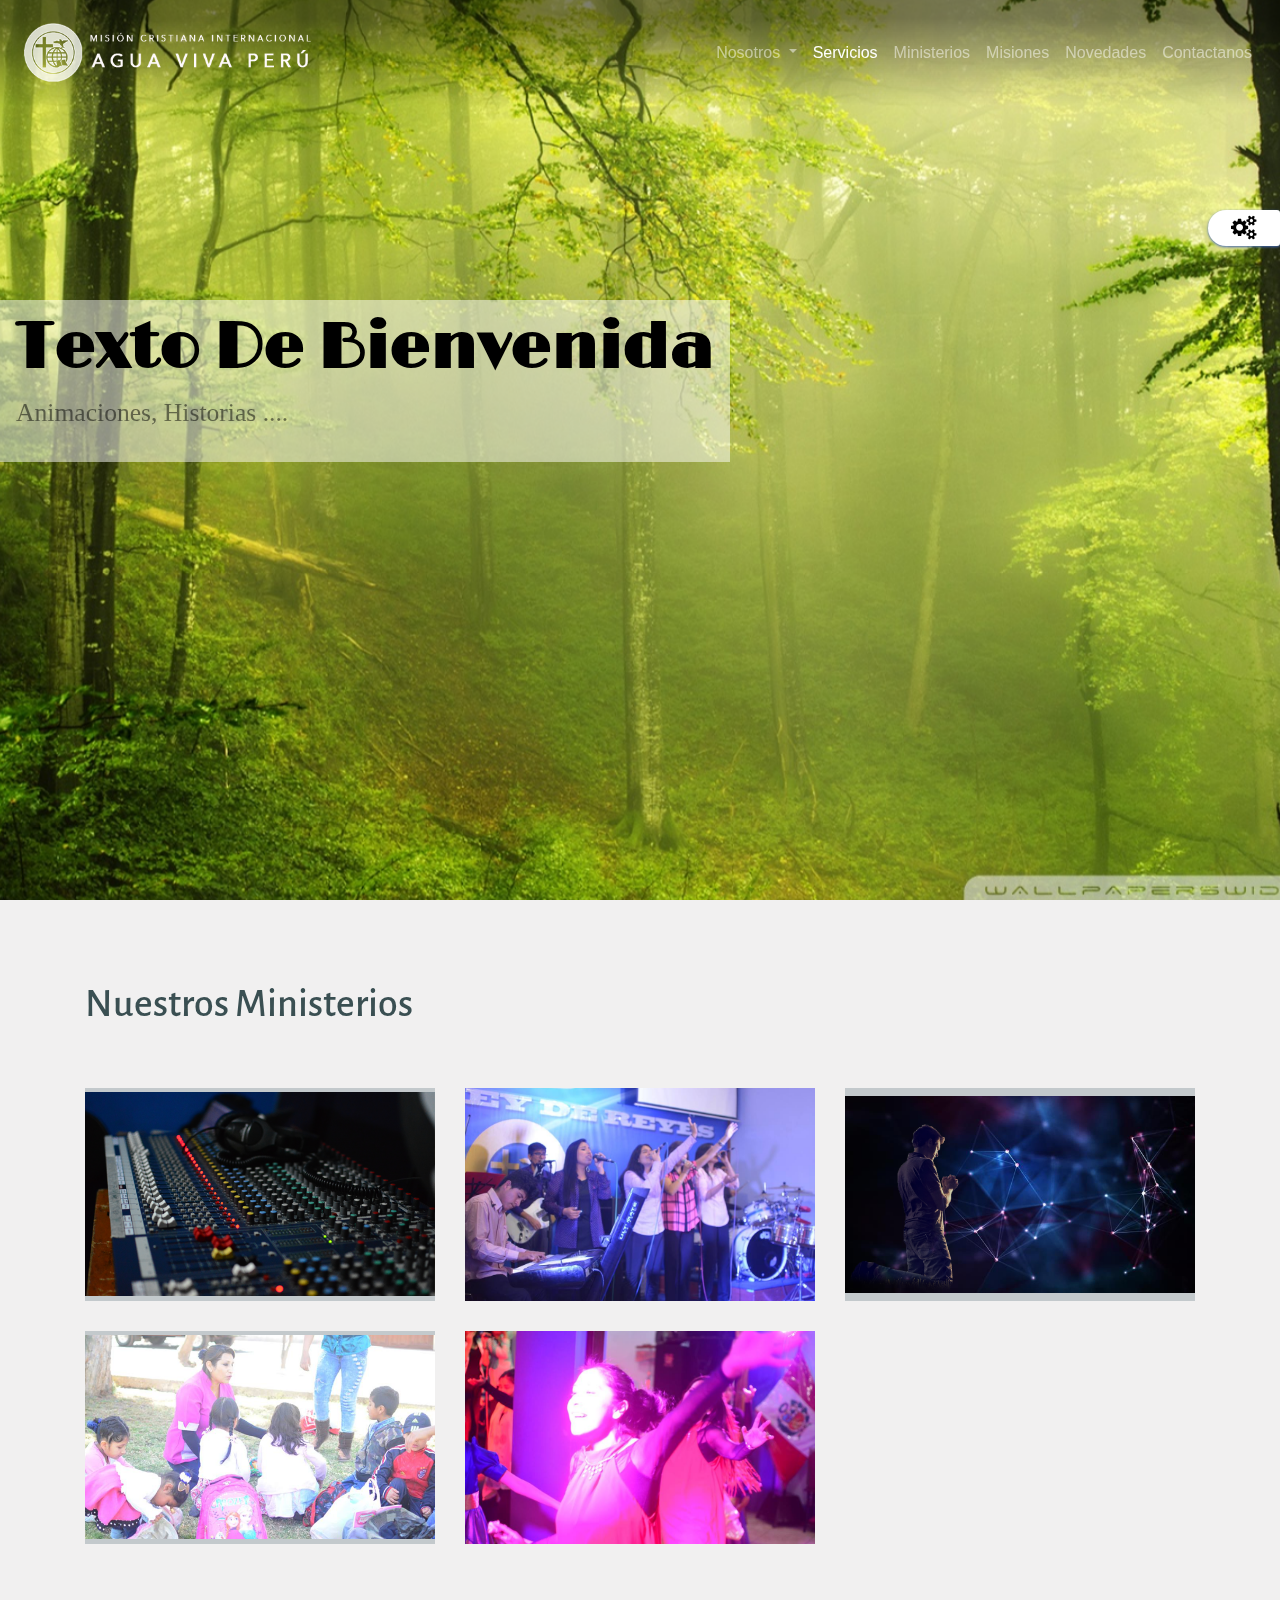
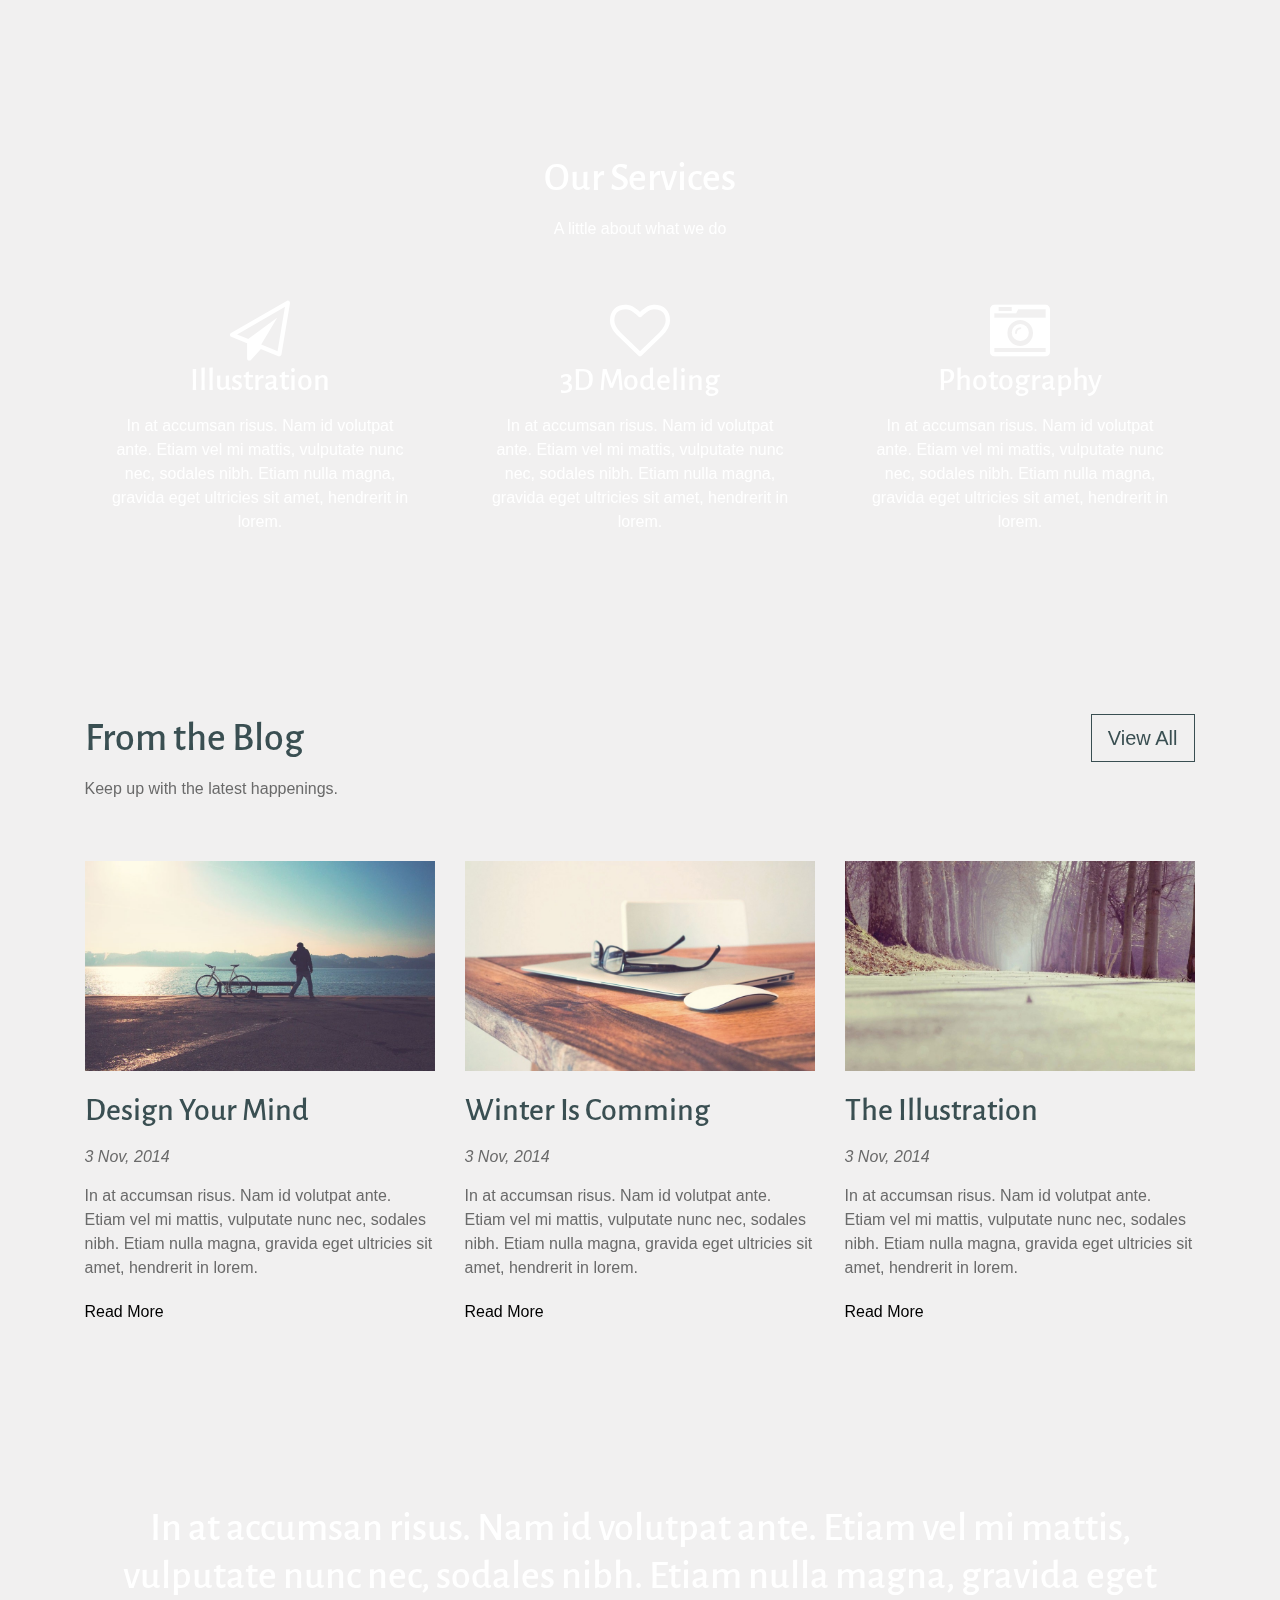
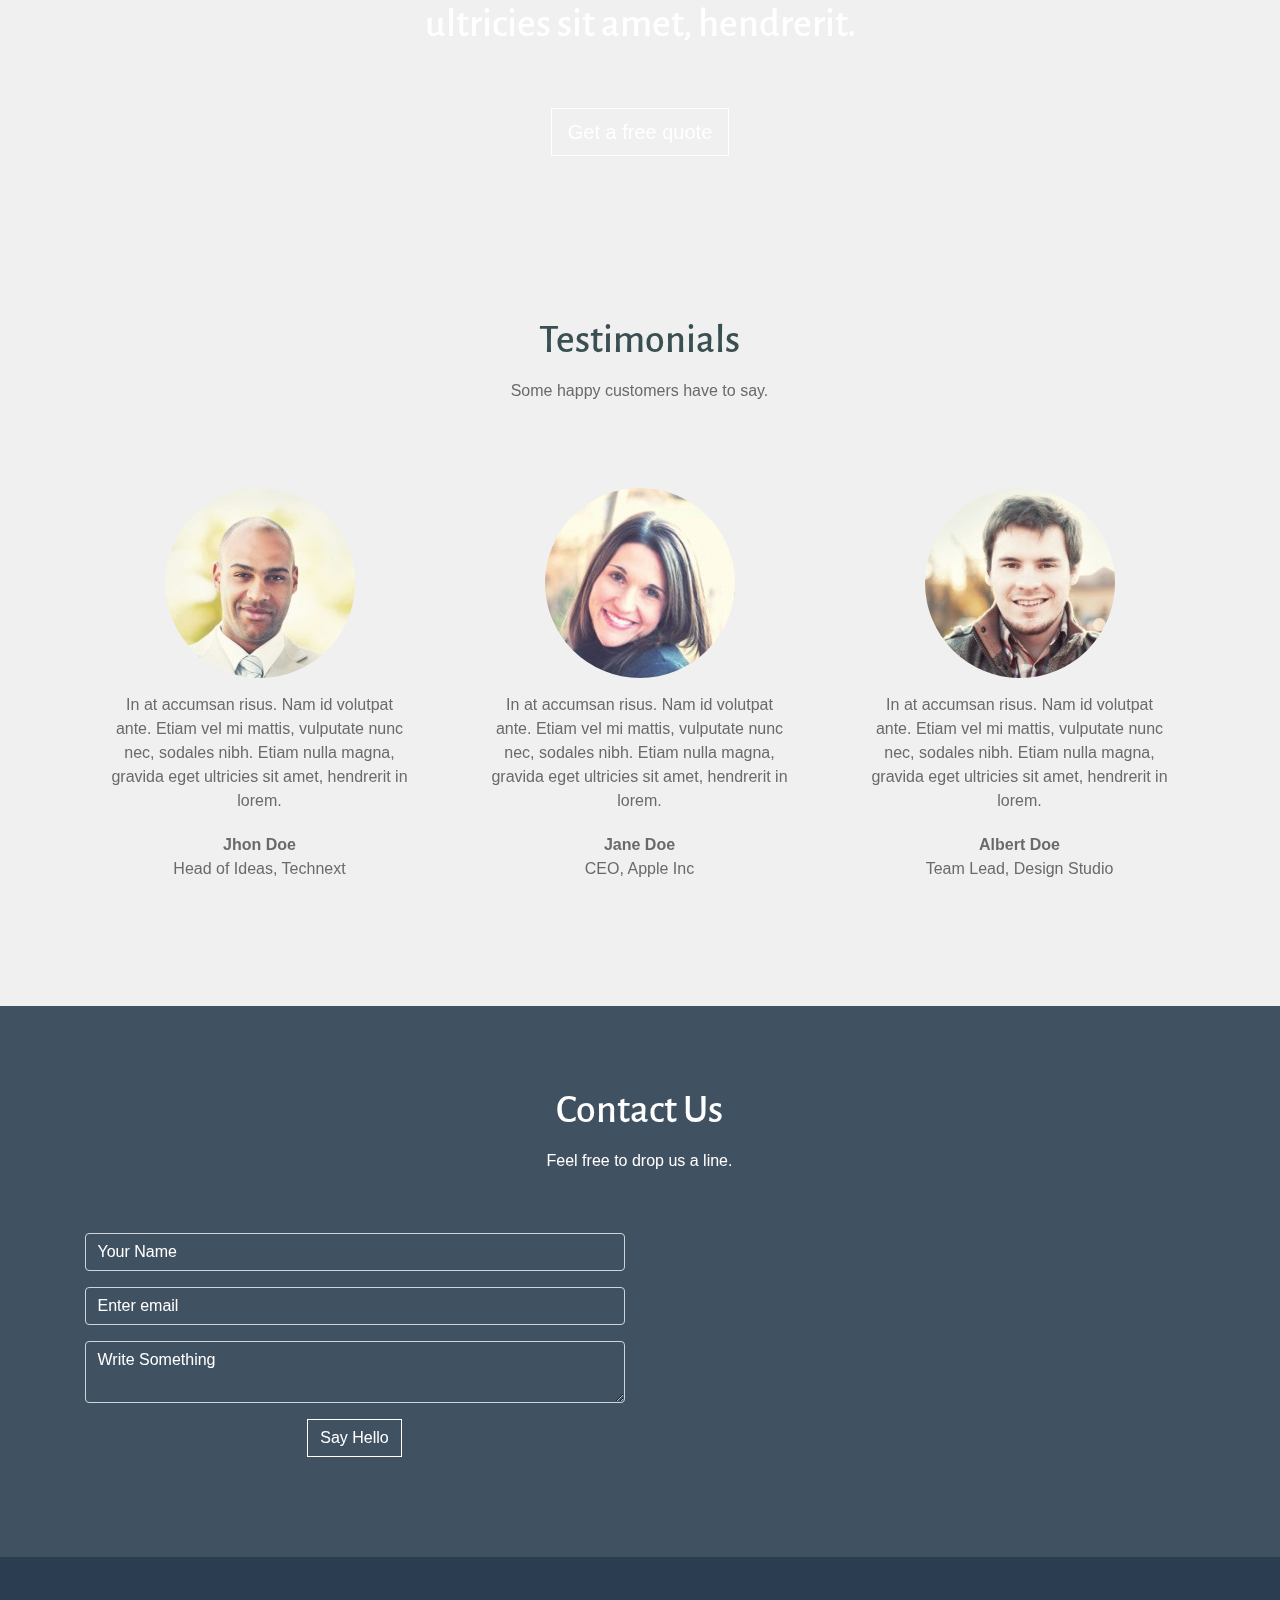
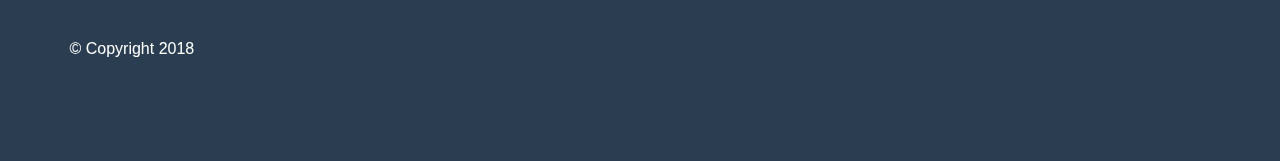
==== Portal/index.html @ 0da977d9 "cambios principales de la carpeta base" ====
<!DOCTYPE html>
<!--[if IE 7 ]><html class="ie ie7 lte9 lte8 lte7" lang="en-US"><![endif]-->
<!--[if IE 8]><html class="ie ie8 lte9 lte8" lang="en-US">	<![endif]-->
<!--[if IE 9]><html class="ie ie9 lte9" lang="en-US"><![endif]-->
<!--[if (gt IE 9)|!(IE)]><!-->
<html class="noIE" lang="en-US">
<!--<![endif]-->
	<head>
		<title>MCI Agua Viva</title>

		<!-- meta -->
		<meta http-equiv="X-UA-Compatible" content="IE=edge">
		<meta http-equiv="Content-Type" content="text/html; charset=UTF-8"/>
		<meta name="viewport" content="width=device-width, initial-scale = 1.0, maximum-scale=1.0, user-scalable=no"/>
		
		<!-- google fonts -->
		<link rel='stylesheet' href='http://fonts.googleapis.com/css?family=PT+Sans'>
		<link rel="stylesheet" href="http://fonts.googleapis.com/css?family=Droid+Serif:regular,bold"/>
		<link rel="stylesheet" href="http://fonts.googleapis.com/css?family=Alegreya+Sans:regular,italic,bold,bolditalic"/>
		<link rel="stylesheet" href="http://fonts.googleapis.com/css?family=Nixie+One:regular,italic,bold,bolditalic"/>
		<link rel="stylesheet" href="http://fonts.googleapis.com/css?family=Alegreya+SC:regular,italic,bold,bolditalic"/>
		<link rel="stylesheet" href="https://fonts.googleapis.com/css?family=Limelight|Permanent+Marker" >
		<!-- css -->
		<link rel="stylesheet" href="assets/css/bootstrap.min.css">
		<link rel="stylesheet" href="assets/css/font-awesome.min.css">
		<link rel="stylesheet" href="assets/css/style.css" media="screen"/>
		<link rel="stylesheet" href="assets/css/demo.css" media="screen"/>

		<!-- HTML5 shim and Respond.js IE8 support of HTML5 elements and media queries -->
		<!--[if lt IE 9]>
			<script src="assets/js/html5shiv.js"></script>
			<script src="assets/js/respond.js"></script>
		<![endif]-->

		<!--[if IE 8]>
	    	<script src="assets/js/selectivizr.js"></script>
	    <![endif]-->
	</head>
	
	<body>
		<!-- For Facebook connect-->
		<div id="fb-root"></div>
		<script>
			(function(d, s, id) {
			  var js, fjs = d.getElementsByTagName(s)[0];
			  if (d.getElementById(id)) return;
			  js = d.createElement(s); js.id = id;
			  js.src = 'https://connect.facebook.net/es_ES/sdk.js#xfbml=1&version=v2.12&appId=1939811193001848&autoLogAppEvents=1';
			  fjs.parentNode.insertBefore(js, fjs);
			}(document, 'script', 'facebook-jssdk'));
		</script>

		<div id="drawer-right">
			<div class="cross text-right">
				<a class="toggleDrawer" href="#"><i class="fa fa-times-circle fa-2x"></i></a>
			</div>
			<h2>Especiales !!</h2>
			<nav>
				<ul class="nav nav-pills nav-stacked inline-block">
					<li>
						<a href="#wrapper"><i class="fa fa-gift"></i> Proximos Eventos</a>
					</li>
					<li>
						<a href="#portfolio"><i class="fa fa-book"></i> Instituto Biblico</a>
					</li>
					<li>
						<a href="#services"><i class="fa fa-caret-square-o-right"></i> Predica En Vivo</a>
					</li>
					<!--<li>
						<a href="#services"><i class="fa fa-tasks"></i> Predicas</a>
					</li>-->
					<!--<li>
						<a href="#blog"><i class="fa fa-wordpress"></i> Radio</a>
					</li>-->
					<li>
						<a href="#parallax"><i class="fa fa-heart"></i> Ofrendas</a>
					</li>
					</li>
				</ul>
			</nav>
			<div class="social">
				<h2>Siguenos En Redes Sociales</h2>				
				
				<div class="card" style="width: 16rem;">
				  <div class="fb-page" data-href="https://www.facebook.com/mciaguaviva/?ref=page_internal" data-tabs="timeline" data-height="70" data-small-header="false" data-adapt-container-width="true" data-hide-cover="false" data-show-facepile="false"><blockquote cite="https://www.facebook.com/mciaguaviva/?ref=page_internal" class="fb-xfbml-parse-ignore"><a href="https://www.facebook.com/mciaguaviva/?ref=page_internal">MCI AGUA VIVA PERÚ</a></blockquote></div>
				  <div class="card-body">
				    <h5 class="card-title">Facebook</h5>
				   	<div class="fb-like" data-href="https://www.facebook.com/mciaguaviva/?ref=page_internal" data-layout="standard" data-action="like" data-size="small" data-show-faces="true" data-share="true"></div>
				  </div>
				</div>

				<div class="card d-none" style="width: 16rem;">
				  <img class="card-img-top" src="assets/images/youtube.png" alt="Canal de Youtube">
				  <div class="card-body">
				    <h5 class="card-title">YouTube</h5>
					<script src="https://apis.google.com/js/platform.js"></script>
					<div class="g-ytsubscribe" data-channel="GoogleDevelopers" data-layout="default" data-count="default"></div>
				  </div>
				</div>				

			</div>
		</div><!-- #drawer-right -->
				
		<div id="wrapper">
			<div >	

				  <!-- for active multiple image animation active this code overflow-hidden-->	  
				<div class="overflow-hidden">
				    <div class="flex flex-center white bg-hubble" style="min-height:100vh">
				      <div class="center">
				      	<section class="text-left background-opacity">
							<div class="slogan">
								<p class="font-weight-bold main-family">Texto De Bienvenida</p>
							</div>
							<div class="secondary-slogan">
								<p class="sub-family" >Animaciones, Historias ....</p>
							</div>
						</section>
				      </div>
				    </div>
				  </div>

				<div id="header" class="content-block header-wrapper">

					<div class="header-wrapper-inner">
						<!--
						<section class="top clearfix">
							<div class="pull-left">
								<h1><a class="logo" href="index.html"><img class="image-logo-responsive" src="assets/images/main_logo.png"></a></h1>
							</div>
							<div class="pull-right">
							     <a class="toggleDrawer" href="#"><i class="fa fa-bars fa-2x"></i></a>
							</div>
						</section>
						-->
						<nav class="top clearfix navbar navbar-expand-lg navbar-dark">
						  <img class="image-logo-responsive img-fluid" src="assets/images/main_logo.png">
						  <button class="navbar-toggler" type="button" data-toggle="collapse" data-target="#navbarSupportedContent" aria-controls="navbarSupportedContent" aria-expanded="false" aria-label="Toggle navigation">
						    <span class="navbar-toggler-icon"></span>
						  </button>

						  <div class="collapse navbar-collapse" id="navbarSupportedContent">
						    <ul class="navbar-nav ml-auto">
						      <li class="nav-item dropdown">
						        <a class="nav-link dropdown-toggle" href="#" id="navbarDropdown" role="button" data-toggle="dropdown" aria-haspopup="true" aria-expanded="false">
						          Nosotros
						        </a>
						        <div class="dropdown-menu" aria-labelledby="navbarDropdown">
						          <a class="dropdown-item" href="#">Vision y Mision</a>					          
						          <div class="dropdown-divider"></div>
						          <a class="dropdown-item" href="#">Pastores Principales</a>
						        </div>
						      </li>
						      <li class="nav-item active">
						        <a class="nav-link" href="#">Servicios <span class="sr-only">(current)</span></a>
						      </li>
						      <li class="nav-item">
						        <a class="nav-link" href="#ministerios">Ministerios</a>
						      </li>
						      <li class="nav-item">
						        <a class="nav-link" href="#">Misiones</a>
						      </li>
						      <li class="nav-item">
						        <a class="nav-link" href="#">Novedades</a>
						      </li>
						      <li class="nav-item">
						        <a class="nav-link" href="#">Contactanos</a>
						      </li>
						    </ul>

						  </div>
						</nav>

						<!--  FOR ACTIVE ONLY PAGE WITH STATIC IMAGE ACTIVE THIS-->
						<!--<section class="text-left background-opacity">
							<div class="slogan">
								<p class="font-weight-bold main-family">Texto De Bienvenida</p>
							</div>
							<div class="secondary-slogan">
								<p class="sub-family" >Animaciones, Historias ....</p>
							</div>
						</section>-->
						<section class="bottom">
							<a id="scrollToContent" href="#">
								<img src="assets/images/arrow_down.png">
							</a>
						</section>
						<div id="menu-icon">
							<div><a class="toggleDrawer" href="#L384"><i class="fa fa-cogs" aria-hidden="true"></i></a></div>
						</div>
					</div>
				</div> 
			</div>	
				
			<div class="content-block" id="ministerios">
				<div class="container">
					<header class="block-heading cleafix">
						<!--<a href="#" class="btn btn-o btn-lg pull-right">View All</a>-->
						<h1>Nuestros Ministerios</h1>
						<p></p>
					</header>
					<section class="block-body">
						<div class="row">
							<div class="col-sm-4">
								<a href="#" class="recent-work" style="background-image:url(assets/images/artes.jpg)">
									<span class="btn btn-o-white">Artes y Comunicaciónes</span>
								</a>
							</div>
							<div class="col-sm-4">
								<a href="#" class="recent-work" style="background-image:url(assets/images/alabanza.jpg)">
									<span class="btn btn-o-white">Alabanza</span>
								</a>
							</div>
							<div class="col-sm-4">
								<a href="#" class="recent-work" style="background-image:url(assets/images/anfitriones.jpg)">
									<span class="btn btn-o-white">Anfitriones</span>
								</a>
							</div>
						</div>
						<div class="row">
							<div class="col-sm-4">
								<a href="#" class="recent-work" style="background-image:url(assets/images/ninos.jpg)">
									<span class="btn btn-o-white">Niños</span>
								</a>
							</div>
							<div class="col-sm-4">
								<a href="#" class="recent-work" style="background-image:url(assets/images/danza.jpg)">
									<span class="btn btn-o-white">Danza</span>
								</a>
							</div>
							<div class="col-sm-4">
								<!--<a href="#" class="recent-work" style="background-image:url(assets/images/six_1-320x240.jpg)">
									<span class="btn btn-o-white">Lorem Rocks</span>
								</a>-->
							</div>
						</div>
					</section>
				</div>
			</div><!-- #portfolio -->

			<div class="content-block parallax" id="services">
				<div class="container text-center">
					<header class="block-heading cleafix">
						<h1>Our Services</h1>
						<p>A little about what we do</p>
					</header>
					<section class="block-body">
						<div class="row">
							<div class="col-md-4">
								<div class="service">
									<i class="fa fa-send-o"></i>
									<h2>Illustration</h2>
									<p>In at accumsan risus. Nam id volutpat ante. Etiam vel mi mattis, vulputate nunc nec, sodales nibh. Etiam nulla magna, gravida eget ultricies sit amet, hendrerit in lorem.</p>
								</div>
							</div>
							<div class="col-md-4">
								<div class="service">
									<i class="fa fa-heart-o"></i>
									<h2>3D Modeling</h2>
									<p>In at accumsan risus. Nam id volutpat ante. Etiam vel mi mattis, vulputate nunc nec, sodales nibh. Etiam nulla magna, gravida eget ultricies sit amet, hendrerit in lorem.</p>
								</div>
							</div>
							<div class="col-md-4">
								<div class="service">
									<i class="fa fa-camera-retro"></i>
									<h2>Photography</h2>
									<p>In at accumsan risus. Nam id volutpat ante. Etiam vel mi mattis, vulputate nunc nec, sodales nibh. Etiam nulla magna, gravida eget ultricies sit amet, hendrerit in lorem.</p>
								</div>
							</div>
						</div>
					</section>
				</div>
			</div><!-- #services -->


			<div class="content-block" id="blog">
				<div class="container">
					<header class="block-heading cleafix">
						<a href="#" class="btn btn-o btn-lg pull-right">View All</a>
						<h1>From the Blog</h1>
						<p>Keep up with the latest happenings.</p>
					</header>
					<section class="block-body">
						<div class="row">
							<div class="col-sm-4 blog-post">
								<img src="assets/images/bike_water1-1000x600.jpg">
								<a href="#"><h2>Design Your Mind</h2></a>
								<div class="date">3 Nov, 2014</div>
								<p>In at accumsan risus. Nam id volutpat ante. Etiam vel mi mattis, vulputate nunc nec, sodales nibh. Etiam nulla magna, gravida eget ultricies sit amet, hendrerit in lorem.</p>
								<a href="">Read More</a>
							</div>
							<div class="col-sm-4 blog-post">
								<img src="assets/images/mac_glasses1-1000x600.jpg">
								<a href="#"><h2>Winter Is Comming</h2></a>
								<div class="date">3 Nov, 2014</div>
								<p>In at accumsan risus. Nam id volutpat ante. Etiam vel mi mattis, vulputate nunc nec, sodales nibh. Etiam nulla magna, gravida eget ultricies sit amet, hendrerit in lorem.</p>
								<a href="">Read More</a>
							</div>
							<div class="col-sm-4 blog-post">
								<img src="assets/images/road-1000x600.jpg">
								<a href="#"><h2>The Illustration</h2></a>
								<div class="date">3 Nov, 2014</div>
								<p>In at accumsan risus. Nam id volutpat ante. Etiam vel mi mattis, vulputate nunc nec, sodales nibh. Etiam nulla magna, gravida eget ultricies sit amet, hendrerit in lorem.</p>
								<a href="">Read More</a>
							</div>
						</div>
					</section>
				</div>
			</div><!-- #blog -->


			<div class="content-block parallax" id="parallax">
				<div class="container text-center">
					<h1>In at accumsan risus. Nam id volutpat ante. Etiam vel mi mattis, vulputate nunc nec, sodales nibh. Etiam nulla magna, gravida eget ultricies sit amet, hendrerit.</h1>
					<a href="" class="btn btn-o-white btn-lg">Get a free quote</a>
				</div>
			</div><!-- #parallax -->

			<div class="content-block" id="testimonials">
				<div class="container">
					<header class="block-heading cleafix">
						<h1>Testimonials</h1>
						<p>Some happy customers have to say.</p>
					</header>
					<section class="block-body">
						<div class="row">
							<div class="col-md-4">
								<div class="testimonial">
									<img src="assets/images/testimonial_31-190x190.jpg">
									<p>In at accumsan risus. Nam id volutpat ante. Etiam vel mi mattis, vulputate nunc nec, sodales nibh. Etiam nulla magna, gravida eget ultricies sit amet, hendrerit in lorem.</p>
									<strong>Jhon Doe</strong><br/>
									<span>Head of Ideas, Technext</span>
								</div>
							</div>
							<div class="col-md-4">
								<div class="testimonial">
									<img src="assets/images/testimonial_11-190x190.jpg">
									<p>In at accumsan risus. Nam id volutpat ante. Etiam vel mi mattis, vulputate nunc nec, sodales nibh. Etiam nulla magna, gravida eget ultricies sit amet, hendrerit in lorem.</p>
									<strong>Jane Doe</strong><br/>
									<span>CEO, Apple Inc</span>
								</div>
							</div>
							<div class="col-md-4">
								<div class="testimonial">
									<img src="assets/images/testimonial_22-190x190.jpg">
									<p>In at accumsan risus. Nam id volutpat ante. Etiam vel mi mattis, vulputate nunc nec, sodales nibh. Etiam nulla magna, gravida eget ultricies sit amet, hendrerit in lorem.</p>
									<strong>Albert Doe</strong><br/>
									<span>Team Lead, Design Studio</span>
								</div>
							</div>
						</div>
					</section>
				</div>
			</div><!-- /#testimonials -->


			<div class="content-block" id="contact">
				<div class="container text-center">
					<header class="block-heading cleafix">
						<h1>Contact Us</h1>
						<p>Feel free to drop us a line.</p>
					</header>
					<section class="block-body">
						<div class="row">
							<div class="col-md-6 col-md-offset-3">
								<form class="" role="form">
									<div class="form-group">
								    	<input type="email" class="form-control form-control-white" id="subject" placeholder="Your Name" required>
								  	</div>
								    <div class="form-group">
								    	<input type="email" class="form-control form-control-white" id="exampleInputEmail2" placeholder="Enter email" required>
								    </div>
								    <div class="form-group">
								    	<textarea class="form-control form-control-white" placeholder="Write Something" required></textarea>
								    </div>
								  <input type="submit" class="btn btn-o-white" value="Say Hello">
								</form>
							</div>
						</div>
					</section>
				</div>
			</div><!-- #contact -->

			<div class="content-block" id="footer">
				<div class="container">
					<div class="row">
						<div class="col-xs-6">&copy; Copyright 2018</div>
					</div>
				</div>
			</div><!-- #footer -->


		</div><!--/#wrapper-->




		<script src="assets/js/jquery-2.1.3.min.js"></script>
		<script src="assets/js/jquery-migrate-1.2.1.min.js"></script>
		<script src="assets/js/bootstrap.min.js"></script>
		<script src="assets/js/jquery.actual.min.js"></script>
		<script src="assets/js/jquery.scrollTo.min.js"></script>
		<script src="assets/js/kenburns.js"></script>
		<script src="assets/js/script.js"></script>

	</body>
</html>
---- Portal/assets/css/style.css ----
/*
Theme Name: Flusk
Theme URI: http://themewagon.com/demo/Flusk/
Author: ThemeWagon
Author URI: http://themewagon.com/
Description: Slick One page HTML 5 template powered by Bootstrap 3.
Version: 1.14.11
License: GNU General Public License v3
License URI: http://www.gnu.org/licenses/gpl-3.0.txt
Tags: blur, white, one page, parallax, responsive-layout, full-width-template
Text Domain: flusk
*/

/**
* Table of Contents:
*
* 01.0 - Global
* 02.0 - Header
* 03.0 - Drawer with menu
* 04.0 - Parallax styles
* 05.0 - Recent works
* 06.0 - Services
* 07.0 - Blog
* 08.0 - Testimonials
* 09.0 - Contact
* 10.0 - Footer
* 11.0 - Responsive styles
* -----------------------------------------------------------------------------
*/


/* ///////////////////////////////////////////////////////////////////// 
//  01 - Global 
/////////////////////////////////////////////////////////////////////*/

* {outline: none !important;}

::selection {
	background-color: #475B6F;
	color: #fff;
}

html {
	-webkit-font-smoothing: antialiased;
	text-rendering: optimizeLegibility;
	-webkit-text-size-adjust: none;
	-ms-text-size-adjust: none;
	overflow-y: scroll;
}

body {
	color: #6a6a6a;	
	background: #f1f0f0;
}

p {margin: 0 0 20px 0;	}

img {max-width: 100%;}

a {
	text-decoration: none;
	outline: none;
}

a{	
	color: black;
	-o-transition: all .4s;
	-ms-transition: all .4s;
	-moz-transition: all .4s;
	-webkit-transition: all .4s;
	transition: all .4s;
}

a:hover {
	color: #4267b2;	
}


h1, h2, h3, h4, h5, h6{		
	margin: 0 0 15px 0;	
	color: #3A4F52;
	font-family: 'Alegreya Sans';
}

.btn{border-radius: 0;}
.btn-o {
    border: 1px solid #3A4F52;
    color: #3A4F52;
}
.btn-o:hover {
    background: #3A4F52;
    color: white;
}
.btn.btn-o-white {
    border: 1px solid white;
    color: white;
    background: transparent;
}
.btn.btn-o-white:hover {
    background: white;
    color: #6a6a6a;
}


/*////////////////////////////////////////////////////////////////////////
//  02 - Header
///////////////////////////////////////////////////////////////////////*/

#header {	
	position: relative;
	padding: 0 !important;
}

#header.header-wrapper {
	/*/background: url(../images/tree-river.jpg) no-repeat center center; para activar un solo fondo*/ 
	background-size: cover;
	display: table;
	/*height: 100vh;
	width: 100%;*/ /* se borra cuando hay mas de un fondo*/
	position: relative;
	z-index: 1;
	overflow-x: hidden; 
}

@media screen and (max-width: 767px) and (orientation: landscape) {
    #header.header-wrapper {
		height: auto;
		min-height: 100vh;
		padding: 0px; 
	} 
}

#header.header-wrapper .header-wrapper-inner {
    display: table-cell;
    text-align: center;
    vertical-align: middle; 
}

#header .top {
	position:fixed;
	top:0;
	width: 100%;
	padding: 20px;
	height: auto;
	z-index: 500;
	-o-transition: all .5s;
	-ms-transition: all .5s;
	-moz-transition: all .5s;
	-webkit-transition: all .5s;	
	transition: all .5s;		

	background: rgba(0,0,0,0.5);
	background: rgba(0,0,0,0.5);
	background: -moz-linear-gradient(top, rgba(0,0,0,0.5) 0%, rgba(0,0,0,0.5) 17%, rgba(0,0,0,0) 100%);
	background: -webkit-gradient(left top, left bottom, color-stop(0%, rgba(0,0,0,0.5)), color-stop(17%, rgba(0,0,0,0.5)), color-stop(100%, rgba(0,0,0,0)));
	background: -webkit-linear-gradient(top, rgba(0,0,0,0.5) 0%, rgba(0,0,0,0.5) 17%, rgba(0,0,0,0) 100%);
	background: -o-linear-gradient(top, rgba(0,0,0,0.5) 0%, rgba(0,0,0,0.5) 17%, rgba(0,0,0,0) 100%);
	background: -ms-linear-gradient(top, rgba(0,0,0,0.5) 0%, rgba(0,0,0,0.5) 17%, rgba(0,0,0,0) 100%);
	background: linear-gradient(to bottom, rgba(0,0,0,0.5) 0%, rgba(0,0,0,0.5) 17%, rgba(0,0,0,0) 100%);
	filter: progid:DXImageTransform.Microsoft.gradient( startColorstr='#000000', endColorstr='#000000', GradientType=0 );
}

.background-opacity{
	background: rgb(255, 255, 255);
    background: rgba(255, 255, 255, 0.5);
    max-width: max-content;
    padding: 1em;
    margin-top: 300px; /* creo que se borra para activar un solo fondo*/
}

.inline-block{
	display: inline-block;
}

.main-family{
	font-family: 'Limelight', cursive;
}

.sub-family{
	font-family: 'Permanent Marker', cursive;
}

#header .top.solid {
    background: #4267b2;
    padding-top: 5px;
    padding-bottom: 5px;
}

#header .top h1{
	margin-bottom: 0;
}
#header .top.solid .toggleDrawer i {
    padding-top: 8px;
}

#header .logo, #header .toggleDrawer{
	font-family: 'Alegreya SC';
	color: black;
	height: 65px;
}

.image-logo-responsive{	
	height: 65px;
}

.slogan{
	font-size: 4em;
	margin-bottom: 15px;
	line-height: 1em;
	font-family: 'Nixie One';
	color: black;
}

.secondary-slogan{
	font-size: 1.6em;
	color: rgba(0,0,0,.5);
	line-height: 1em;
	font-family: 'Alegreya SC';
}

#header .bottom {
    bottom: 10%;
	display: block;
	position: absolute;
	width: 100%;
	z-index: 3;
}
#header .bottom a img {
    width: 50px;
}
#header .bottom a {
    opacity: 0.7;
}
#header .bottom a:hover {
    opacity: 1;
}

#menu-icon {
 position: fixed;
    right: 0;
    top: 30%;
    width: 3em;
    margin-top: -2.5em;
    /* border: solid hsla(80, 90%, 40%, 0.5); */
    border-right: none;
    padding: 0.5em 0.5em 0.5em -0.5em;
    box-shadow: 0 1px 3px #4267b2;
    border-radius: 3em 0.5em 0.5em 3em;
    background: white;
    color: black;
    font-size: 24px;
}

#menu-icon > div> a {
	color: black;
}

/*////////////////////////////////////////////////////////////////////////
//  03 - Drawer with menu
///////////////////////////////////////////////////////////////////////*/

#drawer-right {
    position: fixed;
    right: 0;
    top: 0;
    bottom: 0;
    margin-right: -300px;
    background: #ffffff;
    width: 300px;
    padding: 20px;
    z-index: 999;
}

#drawer-right h1, #drawer-right h2{color: #000000;}

#drawer-right .nav-pills>li>a {
	font-size: 18px;
	border-radius: 0;
}

#drawer-right .social{margin-top: 30px}
#drawer-right .social ul {
    list-style: none;
    padding-left: 20px;
}
#drawer-right .social ul > li {
    display: inline-block;
}
#drawer-right .social ul > li > a:hover{
	color: white;
}



/*////////////////////////////////////////////////////////////////////////
//  04 - Parallax styles
///////////////////////////////////////////////////////////////////////*/

.content-block{
	background:transparent no-repeat center center fixed;
	-webkit-background-size:100%;
	-moz-background-size:100%;
	-o-background-size:100%;
	background-size:100%;
	background-size:cover;
	-webkit-background-size:cover;
	-moz-background-size:cover;
	-o-background-size:cover;
	overflow:hidden;
	padding: 80px 1px 100px 0px;
}
.parallax{
	padding: 80px 0;
}

.block-body {
	margin-top: 60px;
}

#services {
	background-image: url(../images/traffic.jpg);
	color: white;
}
#parallax {
	background-image: url(../images/blue_mac2.jpg);
	color: white;
}
#contact {
	background-image: url(../images/newsletter-bg.png);
	color: white;
	background-color: #405162;
}
#parallax h1{
	margin-bottom: 60px;
	color: white;
}




/*////////////////////////////////////////////////////////////////////////
//  05 - Recent works
///////////////////////////////////////////////////////////////////////*/

.recent-work {
    width: 100%;
    padding-bottom: 27%;
    background: #C3C9CC;
    display: table;
    text-align: center;
    vertical-align: middle;
    padding-top: 27%;
    background-size: 100%;
    background-repeat: no-repeat;
    background-position: center;
    position: relative;
    margin-bottom: 30px;
}

.recent-work span{
	margin-top: -18px;
	opacity: 0;
	position: relative;
	z-index: 1;
}
.recent-work:before {
    background: rgba(2, 56, 58, 0.7);
    height: 100%;
    width: 100%;
    position: absolute;
    left: 0;
    top: 0;
    content: '';
    opacity: 0;
    -o-transition: all .2s;
	-ms-transition: all .2s;
	-moz-transition: all .2s;
	-webkit-transition: all .2s;
	transition: all .2s;
}
.recent-work:hover {
    background-size: 200%;
    background-position: center;
}
.recent-work:hover:before, .recent-work:hover span {
    opacity: 1;
}





/*////////////////////////////////////////////////////////////////////////
//  06 - Services
///////////////////////////////////////////////////////////////////////*/

#services h1, #services h2{
	color: white;
}
.service i {
    font-size: 60px;
}
.service {
    padding: 0 25px;
}




/*////////////////////////////////////////////////////////////////////////
//  07 - Blog
///////////////////////////////////////////////////////////////////////*/


#blog .blog-post img {
    margin-bottom: 20px;
}
#blog .date {
    margin-bottom: 15px;
    font-style: italic;
}


/*////////////////////////////////////////////////////////////////////////
//  08 - Testimonials
///////////////////////////////////////////////////////////////////////*/


#testimonials{
	text-align: center;
}
#testimonials .testimonial > img {
    border-radius: 100%;
    margin-bottom: 15px;
}
#testimonials .testimonial {
	padding: 25px;
}


/*////////////////////////////////////////////////////////////////////////
//  09 - Contact
///////////////////////////////////////////////////////////////////////*/


#contact{
	color: white;
}
#contact h1{color: white}

.form-control-white {
    background: transparent;
    color: white;
}

.form-control-white::-webkit-input-placeholder { /* WebKit browsers */
    color:    white;
}
.form-control-white:-moz-placeholder { /* Mozilla Firefox 4 to 18 */
    color:    white;
    opacity:  1;
}
.form-control-white::-moz-placeholder { /* Mozilla Firefox 19+ */
    color:    white;
    opacity:  1;
}
.form-control-white:-ms-input-placeholder { /* Internet Explorer 10+ */
    color:    white;
}


/*////////////////////////////////////////////////////////////////////////
//  10 - Footer
///////////////////////////////////////////////////////////////////////*/


#footer{ background: #2B3E51; color: white;}



/*////////////////////////////////////////////////////////////////////////
//  11 - Responsive styles
///////////////////////////////////////////////////////////////////////*/


@media (max-width: 767px){
	#header .slogan {
		font-size: 2.8em; 
	} 

	#header .secondary-slogan {
		font-size: 1.2em;
	}

	#header .bottom {
		bottom: 13%;
	}

	.blog-post {
		margin-bottom: 40px;
	}

	.recent-work {
		background-position: center;
	}

	.recent-work:before {
		opacity: 1;
	}

	.recent-work span {
		opacity: 1;
	}
}

@media (max-width: 480px) {
	#drawer-right {
		padding: 10px 20px;
	}

	#drawer-right .nav-pills>li>a {
		font-size: 17px;
	}

	.nav-stacked>li+li {
		margin-top: 0;
	}

	.nav>li>a {
		padding: 8px 15px;
	}

	#drawer-right .social {
		margin-top: 5px;
	}

	#header {
		background-size: cover;
	}
}

.image-wrap {
  width: 100%;
  height: 50vw;
  margin: 0 auto;
  overflow: hidden;
  position: relative;
}

.image-wrap img {
  width: 100%;
  animation: move 40s ease;
  /* Add infinite to loop. */
  
  -ms-animation: move 40s ease;
  -webkit-animation: move 40s ease;
  -0-animation: move 40s ease;
  -moz-animation: move 40s ease;
  position: absolute;
}

@-webkit-keyframes move {
  0% {
    -webkit-transform-origin: bottom left;
    -moz-transform-origin: bottom left;
    -ms-transform-origin: bottom left;
    -o-transform-origin: bottom left;
    transform-origin: bottom left;
    transform: scale(1.0);
    -ms-transform: scale(1.0);
    /* IE 9 */
    
    -webkit-transform: scale(1.0);
    /* Safari and Chrome */
    
    -o-transform: scale(1.0);
    /* Opera */
    
    -moz-transform: scale(1.0);
    /* Firefox */
  }
  100% {
    transform: scale(1.2);
    -ms-transform: scale(1.2);
    /* IE 9 */
    
    -webkit-transform: scale(1.2);
    /* Safari and Chrome */
    
    -o-transform: scale(1.2);
    /* Opera */
    
    -moz-transform: scale(1.2);
    /* Firefox */
  }
}


/*panini*/
---- Portal/assets/css/demo.css ----
.bg-hubble {
  position: relative;
  background-color: transparent;
  overflow: hidden; 
}
  .bg-hubble::before {
    content: '';
    position: absolute;
    top: 0;
    right: 0;
    bottom: 0;
    left: 0;
    z-index: -2;
    background-color: black; 
}
  .bg-hubble:after {
    content: '';
    position: absolute;
    top: -25%;
    left: -25%;
    z-index: -1;
    width: 150%;
    height: 150%;
    -webkit-transform: translate3d(-16.25%, -16.25%, 0);
            transform: translate3d(-16.25%, -16.25%, 0);
    opacity: 1;
    background-image: url(images/02.jpg);
    background-size: cover;
    background-position: center;
    -webkit-animation-name: hubble;
            animation-name: hubble;
    -webkit-animation-duration: 70s;
            animation-duration: 70s;
    -webkit-animation-iteration-count: infinite;
            animation-iteration-count: infinite;
    -webkit-animation-timing-function: linear;
            animation-timing-function: linear; 
}

@-webkit-keyframes hubble {
  0 {
    background-image: url(images/02.jpg);
    -webkit-transform: translate3d(-16.25%, -16.25%, 0);
            transform: translate3d(-16.25%, -16.25%, 0);
    opacity: 1; }

  13.16667% {
    background-image: url(images/02.jpg);
    -webkit-transform: translate3d(0, 0, 0);
            transform: translate3d(0, 0, 0);
    opacity: 1; }

  26.33333% {
    background-image: url(images/02.jpg);
    -webkit-transform: translate3d(16.25%, 16.25%, 0);
            transform: translate3d(16.25%, 16.25%, 0);
    opacity: 0; }




  26.33334% {
    background-image: url(images/03.jpg);
    -webkit-transform: translate3d(-17.5%, 17.5%, 0);
            transform: translate3d(-17.5%, 17.5%, 0);
    opacity: 0; }

  39.5% {
    background-image: url(images/03.jpg);
    -webkit-transform: translate3d(-8.25%, 8.25%, 0);
            transform: translate3d(-8.25%, 8.25%, 0);
    opacity: 1; }

  53.66667% {
    background-image: url(images/03.jpg);
    -webkit-transform: translate3d(0, 0, 0);
            transform: translate3d(0, 0, 0);
    opacity: 1; }

  67.82333% {
    background-image: url(images/03.jpg);
    -webkit-transform: translate3d(8.25%, -8.25%, 0);
            transform: translate3d(8.25%, -8.25%, 0);
    opacity: 0; }


  67.82334% {
    background-image: url(images/04.jpg);
    -webkit-transform: translate3d(17.5%, 17.5%, 0);
            transform: translate3d(17.5%, 17.5%, 0);
    opacity: 0; }

  81% {
    background-image: url(images/04.jpg);
    -webkit-transform: translate3d(8.25%, 8.25%, 0);
            transform: translate3d(8.25%, 8.25%, 0);
    opacity: 1; }

  94.16667% {
    background-image: url(images/04.jpg);
    -webkit-transform: translate3d(0, 0, 0);
            transform: translate3d(0, 0, 0);
    opacity: 1; }

  100% {
    background-image: url(images/04.jpg);
    -webkit-transform: translate3d(-8.25%, -8.25%, 0);
            transform: translate3d(-8.25%, -8.25%, 0);
    opacity: 0; }


/*
  33.33333% {
    background-image: url(images/05.jpg);
    -webkit-transform: translate3d(32.5%, -32.5%, 0);
            transform: translate3d(32.5%, -32.5%, 0);
    opacity: 0; }

  37.5% {
    background-image: url(images/05.jpg);
    -webkit-transform: translate3d(16.25%, -16.25%, 0);
            transform: translate3d(16.25%, -16.25%, 0);
    opacity: 1; }

  41.66667% {
    background-image: url(images/05.jpg);
    -webkit-transform: translate3d(0, 0, 0);
            transform: translate3d(0, 0, 0);
    opacity: 1; }

  45.82333% {
    background-image: url(images/05.jpg);
    -webkit-transform: translate3d(-16.25%, 16.25%, 0);
            transform: translate3d(-16.25%, 16.25%, 0);
    opacity: 0; }



  45.83333% {
    background-image: url(images/lincoln-1.jpg);
    -webkit-transform: translate3d(-32.5%, -32.5%, 0);
            transform: translate3d(-32.5%, -32.5%, 0);
    opacity: 0; }

  50% {
    background-image: url(images/lincoln-1.jpg);
    -webkit-transform: translate3d(-16.25%, -16.25%, 0);
            transform: translate3d(-16.25%, -16.25%, 0);
    opacity: 1; }

  54.16667% {
    background-image: url(images/lincoln-1.jpg);
    -webkit-transform: translate3d(0, 0, 0);
            transform: translate3d(0, 0, 0);
    opacity: 1; }

  58.32333% {
    background-image: url(images/lincoln-1.jpg);
    -webkit-transform: translate3d(16.25%, 16.25%, 0);
            transform: translate3d(16.25%, 16.25%, 0);
    opacity: 0; }



  58.33333% {
    background-image: url(images/lincoln-2.jpg);
    -webkit-transform: translate3d(-32.5%, 32.5%, 0);
            transform: translate3d(-32.5%, 32.5%, 0);
    opacity: 0; }

  62.5% {
    background-image: url(images/lincoln-2.jpg);
    -webkit-transform: translate3d(-16.25%, 16.25%, 0);
            transform: translate3d(-16.25%, 16.25%, 0);
    opacity: 1; }

  66.66667% {
    background-image: url(images/lincoln-2.jpg);
    -webkit-transform: translate3d(0, 0, 0);
            transform: translate3d(0, 0, 0);
    opacity: 1; }

  70.82333% {
    background-image: url(images/lincoln-2.jpg);
    -webkit-transform: translate3d(16.25%, -16.25%, 0);
            transform: translate3d(16.25%, -16.25%, 0);
    opacity: 0; }



  70.83333% {
    background-image: url(images/lincoln-3.jpg);
    -webkit-transform: translate3d(32.5%, 32.5%, 0);
            transform: translate3d(32.5%, 32.5%, 0);
    opacity: 0; }

  75% {
    background-image: url(images/lincoln-3.jpg);
    -webkit-transform: translate3d(16.25%, 16.25%, 0);
            transform: translate3d(16.25%, 16.25%, 0);
    opacity: 1; }

  79.16667% {
    background-image: url(images/lincoln-3.jpg);
    -webkit-transform: translate3d(0, 0, 0);
            transform: translate3d(0, 0, 0);
    opacity: 1; }

  83.32333% {
    background-image: url(images/lincoln-3.jpg);
    -webkit-transform: translate3d(-16.25%, -16.25%, 0);
            transform: translate3d(-16.25%, -16.25%, 0);
    opacity: 0; }



  83.33333% {
    background-image: url(images/lincoln-4.jpg);
    -webkit-transform: translate3d(32.5%, -32.5%, 0);
            transform: translate3d(32.5%, -32.5%, 0);
    opacity: 0; }

  87.5% {
    background-image: url(images/lincoln-4.jpg);
    -webkit-transform: translate3d(16.25%, -16.25%, 0);
            transform: translate3d(16.25%, -16.25%, 0);
    opacity: 1; }

  91.66667% {
    background-image: url(images/lincoln-4.jpg);
    -webkit-transform: translate3d(0, 0, 0);
            transform: translate3d(0, 0, 0);
    opacity: 1; }

  95.82333% {
    background-image: url(images/lincoln-4.jpg);
    -webkit-transform: translate3d(-16.25%, 16.25%, 0);
            transform: translate3d(-16.25%, 16.25%, 0);
    opacity: 0; }



  95.83333% {
    background-image: url(images/02.jpg);
    -webkit-transform: translate3d(-32.5%, -32.5%, 0);
            transform: translate3d(-32.5%, -32.5%, 0);
    opacity: 0; }

  100% {
    background-image: url(images/02.jpg);
    -webkit-transform: translate3d(-16.25%, -16.25%, 0);
            transform: translate3d(-16.25%, -16.25%, 0);
    opacity: 1; } }

@keyframes hubble {
  0 {
    background-image: url(images/02.jpg);
    -webkit-transform: translate3d(-16.25%, -16.25%, 0);
            transform: translate3d(-16.25%, -16.25%, 0);
    opacity: 1; }

  4.16667% {
    background-image: url(images/02.jpg);
    -webkit-transform: translate3d(0, 0, 0);
            transform: translate3d(0, 0, 0);
    opacity: 1; }

  8.32333% {
    background-image: url(images/02.jpg);
    -webkit-transform: translate3d(16.25%, 16.25%, 0);
            transform: translate3d(16.25%, 16.25%, 0);
    opacity: 0; }

  8.33333% {
    background-image: url(images/03.jpg);
    -webkit-transform: translate3d(-32.5%, 32.5%, 0);
            transform: translate3d(-32.5%, 32.5%, 0);
    opacity: 0; }

  32.5% {
    background-image: url(images/03.jpg);
    -webkit-transform: translate3d(-16.25%, 16.25%, 0);
            transform: translate3d(-16.25%, 16.25%, 0);
    opacity: 1; }

  16.66667% {
    background-image: url(images/03.jpg);
    -webkit-transform: translate3d(0, 0, 0);
            transform: translate3d(0, 0, 0);
    opacity: 1; }

  20.82333% {
    background-image: url(images/03.jpg);
    -webkit-transform: translate3d(16.25%, -16.25%, 0);
            transform: translate3d(16.25%, -16.25%, 0);
    opacity: 0; }

  20.83333% {
    background-image: url(images/04.jpg);
    -webkit-transform: translate3d(32.5%, 32.5%, 0);
            transform: translate3d(32.5%, 32.5%, 0);
    opacity: 0; }

  25% {
    background-image: url(images/04.jpg);
    -webkit-transform: translate3d(16.25%, 16.25%, 0);
            transform: translate3d(16.25%, 16.25%, 0);
    opacity: 1; }

  29.16667% {
    background-image: url(images/04.jpg);
    -webkit-transform: translate3d(0, 0, 0);
            transform: translate3d(0, 0, 0);
    opacity: 1; }

  33.32333% {
    background-image: url(images/04.jpg);
    -webkit-transform: translate3d(-16.25%, -16.25%, 0);
            transform: translate3d(-16.25%, -16.25%, 0);
    opacity: 0; }

  33.33333% {
    background-image: url(images/05.jpg);
    -webkit-transform: translate3d(32.5%, -32.5%, 0);
            transform: translate3d(32.5%, -32.5%, 0);
    opacity: 0; }

  37.5% {
    background-image: url(images/05.jpg);
    -webkit-transform: translate3d(16.25%, -16.25%, 0);
            transform: translate3d(16.25%, -16.25%, 0);
    opacity: 1; }

  41.66667% {
    background-image: url(images/05.jpg);
    -webkit-transform: translate3d(0, 0, 0);
            transform: translate3d(0, 0, 0);
    opacity: 1; }

  45.82333% {
    background-image: url(images/05.jpg);
    -webkit-transform: translate3d(-16.25%, 16.25%, 0);
            transform: translate3d(-16.25%, 16.25%, 0);
    opacity: 0; }

  45.83333% {
    background-image: url(images/lincoln-1.jpg);
    -webkit-transform: translate3d(-32.5%, -32.5%, 0);
            transform: translate3d(-32.5%, -32.5%, 0);
    opacity: 0; }

  50% {
    background-image: url(images/lincoln-1.jpg);
    -webkit-transform: translate3d(-16.25%, -16.25%, 0);
            transform: translate3d(-16.25%, -16.25%, 0);
    opacity: 1; }

  54.16667% {
    background-image: url(images/lincoln-1.jpg);
    -webkit-transform: translate3d(0, 0, 0);
            transform: translate3d(0, 0, 0);
    opacity: 1; }

  58.32333% {
    background-image: url(images/lincoln-1.jpg);
    -webkit-transform: translate3d(16.25%, 16.25%, 0);
            transform: translate3d(16.25%, 16.25%, 0);
    opacity: 0; }

  58.33333% {
    background-image: url(images/lincoln-2.jpg);
    -webkit-transform: translate3d(-32.5%, 32.5%, 0);
            transform: translate3d(-32.5%, 32.5%, 0);
    opacity: 0; }

  62.5% {
    background-image: url(images/lincoln-2.jpg);
    -webkit-transform: translate3d(-16.25%, 16.25%, 0);
            transform: translate3d(-16.25%, 16.25%, 0);
    opacity: 1; }

  66.66667% {
    background-image: url(images/lincoln-2.jpg);
    -webkit-transform: translate3d(0, 0, 0);
            transform: translate3d(0, 0, 0);
    opacity: 1; }

  70.82333% {
    background-image: url(images/lincoln-2.jpg);
    -webkit-transform: translate3d(16.25%, -16.25%, 0);
            transform: translate3d(16.25%, -16.25%, 0);
    opacity: 0; }

  70.83333% {
    background-image: url(images/lincoln-3.jpg);
    -webkit-transform: translate3d(32.5%, 32.5%, 0);
            transform: translate3d(32.5%, 32.5%, 0);
    opacity: 0; }

  75% {
    background-image: url(images/lincoln-3.jpg);
    -webkit-transform: translate3d(16.25%, 16.25%, 0);
            transform: translate3d(16.25%, 16.25%, 0);
    opacity: 1; }

  79.16667% {
    background-image: url(images/lincoln-3.jpg);
    -webkit-transform: translate3d(0, 0, 0);
            transform: translate3d(0, 0, 0);
    opacity: 1; }

  83.32333% {
    background-image: url(images/lincoln-3.jpg);
    -webkit-transform: translate3d(-16.25%, -16.25%, 0);
            transform: translate3d(-16.25%, -16.25%, 0);
    opacity: 0; }

  83.33333% {
    background-image: url(images/lincoln-4.jpg);
    -webkit-transform: translate3d(32.5%, -32.5%, 0);
            transform: translate3d(32.5%, -32.5%, 0);
    opacity: 0; }

  87.5% {
    background-image: url(images/lincoln-4.jpg);
    -webkit-transform: translate3d(16.25%, -16.25%, 0);
            transform: translate3d(16.25%, -16.25%, 0);
    opacity: 1; }

  91.66667% {
    background-image: url(images/lincoln-4.jpg);
    -webkit-transform: translate3d(0, 0, 0);
            transform: translate3d(0, 0, 0);
    opacity: 1; }

  95.82333% {
    background-image: url(images/lincoln-4.jpg);
    -webkit-transform: translate3d(-16.25%, 16.25%, 0);
            transform: translate3d(-16.25%, 16.25%, 0);
    opacity: 0; }

  95.83333% {
    background-image: url(images/02.jpg);
    -webkit-transform: translate3d(-32.5%, -32.5%, 0);
            transform: translate3d(-32.5%, -32.5%, 0);
    opacity: 0; }

  100% {
    background-image: url(images/02.jpg);
    -webkit-transform: translate3d(-16.25%, -16.25%, 0);
            transform: translate3d(-16.25%, -16.25%, 0);
    opacity: 1; } }
*/
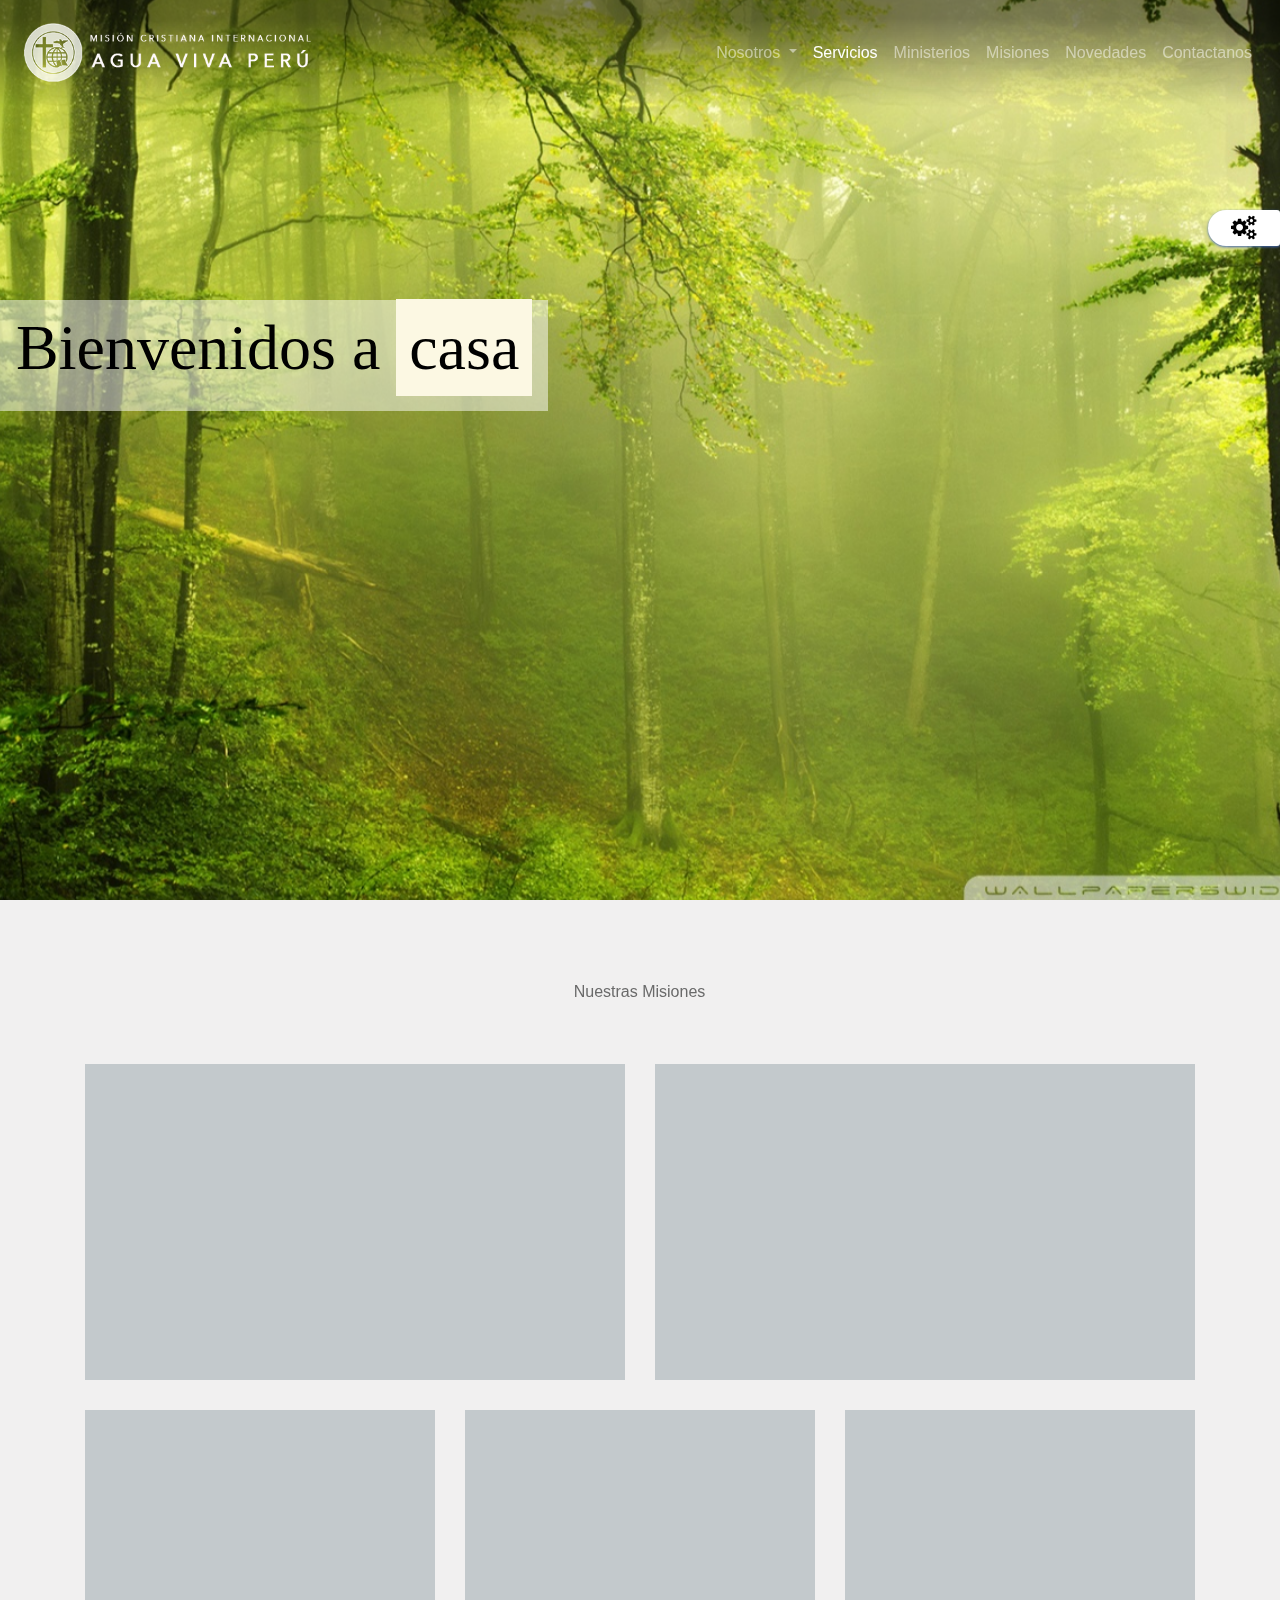
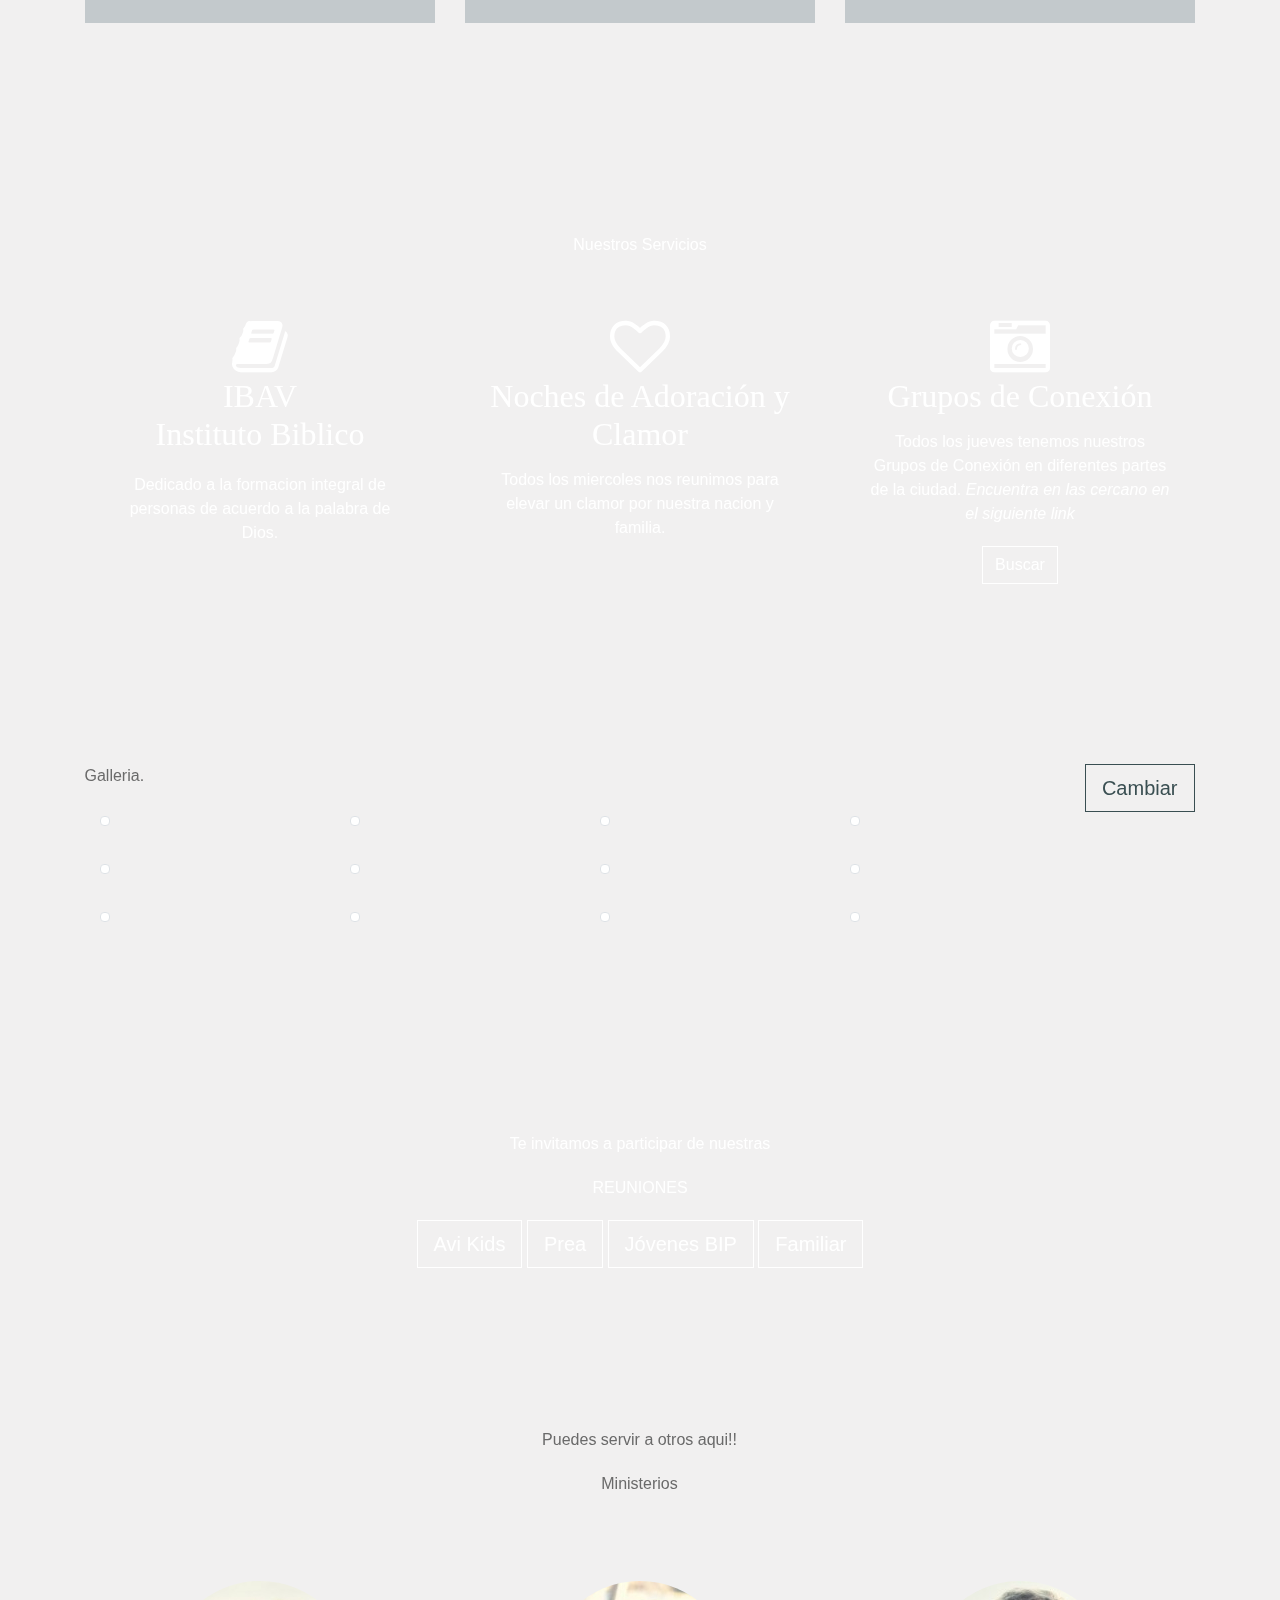
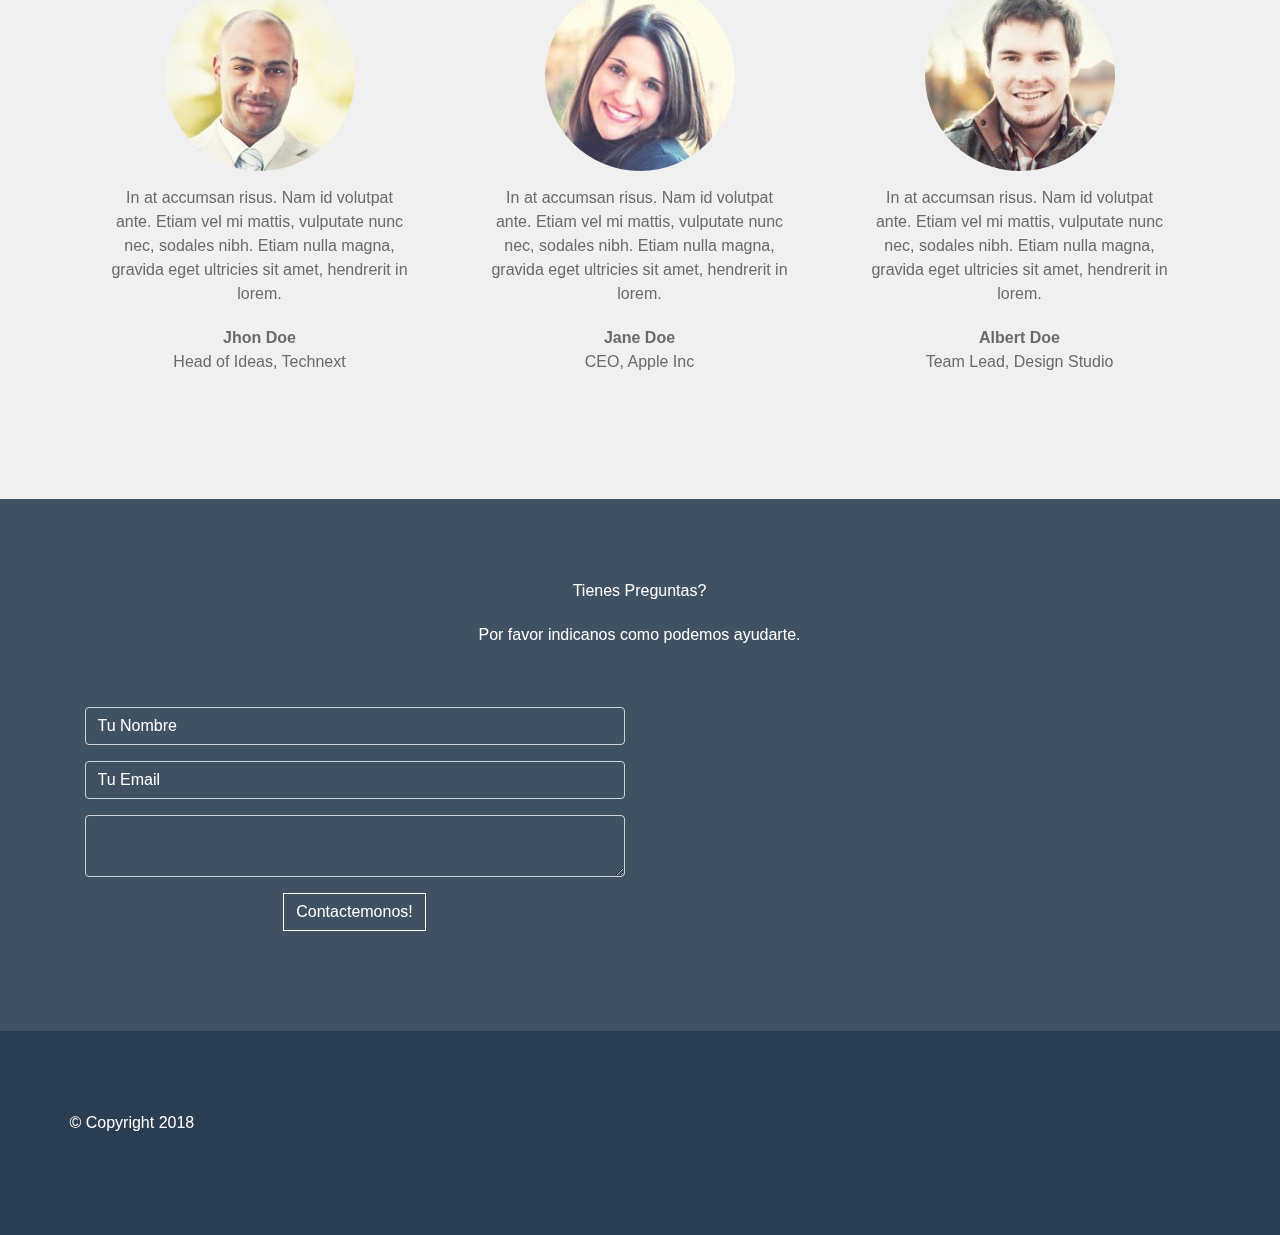
==== commit d33550fc: "nuevos cambios en la estructura" ====
--- a/Portal/index.html
+++ b/Portal/index.html
@@ -14,12 +14,12 @@
 		<meta name="viewport" content="width=device-width, initial-scale = 1.0, maximum-scale=1.0, user-scalable=no"/>
 		
 		<!-- google fonts -->
-		<link rel='stylesheet' href='http://fonts.googleapis.com/css?family=PT+Sans'>
+<!-- 		<link rel='stylesheet' href='http://fonts.googleapis.com/css?family=PT+Sans'>
 		<link rel="stylesheet" href="http://fonts.googleapis.com/css?family=Droid+Serif:regular,bold"/>
 		<link rel="stylesheet" href="http://fonts.googleapis.com/css?family=Alegreya+Sans:regular,italic,bold,bolditalic"/>
 		<link rel="stylesheet" href="http://fonts.googleapis.com/css?family=Nixie+One:regular,italic,bold,bolditalic"/>
 		<link rel="stylesheet" href="http://fonts.googleapis.com/css?family=Alegreya+SC:regular,italic,bold,bolditalic"/>
-		<link rel="stylesheet" href="https://fonts.googleapis.com/css?family=Limelight|Permanent+Marker" >
+		<link rel="stylesheet" href="https://fonts.googleapis.com/css?family=Limelight|Permanent+Marker" > -->
 		<!-- css -->
 		<link rel="stylesheet" href="assets/css/bootstrap.min.css">
 		<link rel="stylesheet" href="assets/css/font-awesome.min.css">
@@ -110,10 +110,9 @@
 				      <div class="center">
 				      	<section class="text-left background-opacity">
 							<div class="slogan">
-								<p class="font-weight-bold main-family">Texto De Bienvenida</p>
-							</div>
-							<div class="secondary-slogan">
-								<p class="sub-family" >Animaciones, Historias ....</p>
+								<div class="font-weight main-family row">
+									<div class="col highTide witheColor">Bienvenidos a <mark class="creamColor">casa</mark></div>
+								</div>
 							</div>
 						</section>
 				      </div>
@@ -194,44 +193,38 @@
 				
 			<div class="content-block" id="ministerios">
 				<div class="container">
-					<header class="block-heading cleafix">
-						<!--<a href="#" class="btn btn-o btn-lg pull-right">View All</a>-->
-						<h1>Nuestros Ministerios</h1>
-						<p></p>
+					<header class="block-heading cleafix text-center caviarDreams">
+						<p class="titleSection">Nuestras Misiones</p>
 					</header>
 					<section class="block-body">
 						<div class="row">
+							
+							<div class="col-sm-6">
+								<a href="#" class="recent-work" style="background-image:url(assets/images/aqp.png)">
+									<span class="size15 btn btn-o-white">Arequipa</span>
+								</a>
+							</div>
+							<div class="col-sm-6">
+								<a href="#" class="recent-work" style="background-image:url(assets/images/puno.png)">
+									<span class="size15 btn btn-o-white">Puno</span>
+								</a>
+							</div>
+						</div>
+						<div class="row">
 							<div class="col-sm-4">
-								<a href="#" class="recent-work" style="background-image:url(assets/images/artes.jpg)">
-									<span class="btn btn-o-white">Artes y Comunicaciónes</span>
+								<a href="#" class="recent-work" style="background-image:url(assets/images/tacna.png)">
+									<span class="btn btn-o-white size15">Tacna</span>
 								</a>
 							</div>
 							<div class="col-sm-4">
-								<a href="#" class="recent-work" style="background-image:url(assets/images/alabanza.jpg)">
-									<span class="btn btn-o-white">Alabanza</span>
+								<a href="#" class="recent-work" style="background-image:url(assets/images/lima.png)">
+									<span class="size15 btn btn-o-white">Lima</span>
 								</a>
 							</div>
 							<div class="col-sm-4">
-								<a href="#" class="recent-work" style="background-image:url(assets/images/anfitriones.jpg)">
-									<span class="btn btn-o-white">Anfitriones</span>
+								<a href="#" class="recent-work" style="background-image:url(assets/images/piura.png)">
+									<span class="size15 btn btn-o-white">Piura</span>
 								</a>
-							</div>
-						</div>
-						<div class="row">
-							<div class="col-sm-4">
-								<a href="#" class="recent-work" style="background-image:url(assets/images/ninos.jpg)">
-									<span class="btn btn-o-white">Niños</span>
-								</a>
-							</div>
-							<div class="col-sm-4">
-								<a href="#" class="recent-work" style="background-image:url(assets/images/danza.jpg)">
-									<span class="btn btn-o-white">Danza</span>
-								</a>
-							</div>
-							<div class="col-sm-4">
-								<!--<a href="#" class="recent-work" style="background-image:url(assets/images/six_1-320x240.jpg)">
-									<span class="btn btn-o-white">Lorem Rocks</span>
-								</a>-->
 							</div>
 						</div>
 					</section>
@@ -240,31 +233,31 @@
 
 			<div class="content-block parallax" id="services">
 				<div class="container text-center">
-					<header class="block-heading cleafix">
-						<h1>Our Services</h1>
-						<p>A little about what we do</p>
+					<header class="block-heading cleafix">						
+						<p class="titleSection caviarDreams">Nuestros Servicios</p>
 					</header>
 					<section class="block-body">
 						<div class="row">
 							<div class="col-md-4">
 								<div class="service">
-									<i class="fa fa-send-o"></i>
-									<h2>Illustration</h2>
-									<p>In at accumsan risus. Nam id volutpat ante. Etiam vel mi mattis, vulputate nunc nec, sodales nibh. Etiam nulla magna, gravida eget ultricies sit amet, hendrerit in lorem.</p>
+									<i class="fa fa-book"></i>
+									<h2 class="caviarDreams">IBAV <p>Instituto Biblico</p> </h2>									
+									<p class="caviarDreams">Dedicado a la formacion integral de personas de acuerdo a la palabra de Dios.</p>
 								</div>
 							</div>
 							<div class="col-md-4">
 								<div class="service">
 									<i class="fa fa-heart-o"></i>
-									<h2>3D Modeling</h2>
-									<p>In at accumsan risus. Nam id volutpat ante. Etiam vel mi mattis, vulputate nunc nec, sodales nibh. Etiam nulla magna, gravida eget ultricies sit amet, hendrerit in lorem.</p>
+									<h2 class="caviarDreams">Noches de Adoración y Clamor</h2>
+									<p class="caviarDreams">Todos los miercoles nos reunimos para elevar un clamor por nuestra nacion y familia.</p>
 								</div>
 							</div>
 							<div class="col-md-4">
 								<div class="service">
 									<i class="fa fa-camera-retro"></i>
-									<h2>Photography</h2>
-									<p>In at accumsan risus. Nam id volutpat ante. Etiam vel mi mattis, vulputate nunc nec, sodales nibh. Etiam nulla magna, gravida eget ultricies sit amet, hendrerit in lorem.</p>
+									<h2 class="caviarDreams">Grupos de Conexión</h2>
+									<p class="caviarDreams">Todos los jueves tenemos nuestros Grupos de Conexión en diferentes partes de la ciudad. <cite title="Source Title">Encuentra en las cercano en el siguiente link</cite></p>
+									<p><a href="#"><span class="btn btn-o-white">Buscar</span></a></p>
 								</div>
 							</div>
 						</div>
@@ -276,11 +269,10 @@
 			<div class="content-block" id="blog">
 				<div class="container">
 					<header class="block-heading cleafix">
-						<a href="#" class="btn btn-o btn-lg pull-right">View All</a>
-						<h1>From the Blog</h1>
-						<p>Keep up with the latest happenings.</p>
+						<a href="#" class="btn btn-o btn-lg pull-right">Cambiar</a>						
+						<p class="titleSection caviarDreams">Galleria.</p>
 					</header>
-					<section class="block-body">
+					<!-- <section class="block-body">
 						<div class="row">
 							<div class="col-sm-4 blog-post">
 								<img src="assets/images/bike_water1-1000x600.jpg">
@@ -304,23 +296,90 @@
 								<a href="">Read More</a>
 							</div>
 						</div>
-					</section>
+					</section> -->
+					<div class="row text-center text-lg-left">
+
+						<div class="col-lg-3 col-md-4 col-xs-6">
+							<a href="#" class="d-block mb-4 h-100">
+								<img class="img-fluid img-thumbnail" src="http://placehold.it/400x300" alt="">
+							</a>
+						</div>
+						<div class="col-lg-3 col-md-4 col-xs-6">
+							<a href="#" class="d-block mb-4 h-100">
+								<img class="img-fluid img-thumbnail" src="http://placehold.it/400x300" alt="">
+							</a>
+						</div>
+						<div class="col-lg-3 col-md-4 col-xs-6">
+							<a href="#" class="d-block mb-4 h-100">
+								<img class="img-fluid img-thumbnail" src="http://placehold.it/400x300" alt="">
+							</a>
+						</div>
+						<div class="col-lg-3 col-md-4 col-xs-6">
+							<a href="#" class="d-block mb-4 h-100">
+								<img class="img-fluid img-thumbnail" src="http://placehold.it/400x300" alt="">
+							</a>
+						</div>
+						<div class="col-lg-3 col-md-4 col-xs-6">
+							<a href="#" class="d-block mb-4 h-100">
+								<img class="img-fluid img-thumbnail" src="http://placehold.it/400x300" alt="">
+							</a>
+						</div>
+						<div class="col-lg-3 col-md-4 col-xs-6">
+							<a href="#" class="d-block mb-4 h-100">
+								<img class="img-fluid img-thumbnail" src="http://placehold.it/400x300" alt="">
+							</a>
+						</div>
+						<div class="col-lg-3 col-md-4 col-xs-6">
+							<a href="#" class="d-block mb-4 h-100">
+								<img class="img-fluid img-thumbnail" src="http://placehold.it/400x300" alt="">
+							</a>
+						</div>
+						<div class="col-lg-3 col-md-4 col-xs-6">
+							<a href="#" class="d-block mb-4 h-100">
+								<img class="img-fluid img-thumbnail" src="http://placehold.it/400x300" alt="">
+							</a>
+						</div>
+						<div class="col-lg-3 col-md-4 col-xs-6">
+							<a href="#" class="d-block mb-4 h-100">
+								<img class="img-fluid img-thumbnail" src="http://placehold.it/400x300" alt="">
+							</a>
+						</div>
+						<div class="col-lg-3 col-md-4 col-xs-6">
+							<a href="#" class="d-block mb-4 h-100">
+								<img class="img-fluid img-thumbnail" src="http://placehold.it/400x300" alt="">
+							</a>
+						</div>
+						<div class="col-lg-3 col-md-4 col-xs-6">
+							<a href="#" class="d-block mb-4 h-100">
+								<img class="img-fluid img-thumbnail" src="http://placehold.it/400x300" alt="">
+							</a>
+						</div>
+						<div class="col-lg-3 col-md-4 col-xs-6">
+							<a href="#" class="d-block mb-4 h-100">
+								<img class="img-fluid img-thumbnail" src="http://placehold.it/400x300" alt="">
+							</a>
+						</div>
+					</div>
 				</div>
 			</div><!-- #blog -->
 
 
 			<div class="content-block parallax" id="parallax">
 				<div class="container text-center">
-					<h1>In at accumsan risus. Nam id volutpat ante. Etiam vel mi mattis, vulputate nunc nec, sodales nibh. Etiam nulla magna, gravida eget ultricies sit amet, hendrerit.</h1>
-					<a href="" class="btn btn-o-white btn-lg">Get a free quote</a>
+					<p class="titleSection caviarDreams">Te invitamos a participar de nuestras</p>
+					<p class="titleSection caviarDreams">REUNIONES</p>
+					<a href="" class="btn btn-o-white btn-lg">Avi Kids</a>
+					<a href="" class="btn btn-o-white btn-lg">Prea</a>
+					<a href="" class="btn btn-o-white btn-lg">Jóvenes BIP</a>
+					<a href="" class="btn btn-o-white btn-lg">Familiar</a>
 				</div>
 			</div><!-- #parallax -->
 
 			<div class="content-block" id="testimonials">
 				<div class="container">
-					<header class="block-heading cleafix">
-						<h1>Testimonials</h1>
-						<p>Some happy customers have to say.</p>
+					<header class="block-heading cleafix">						
+						<p class="titleSection caviarDreams">Puedes servir a otros aqui!!</p>
+						<p class="titleSection caviarDreams">Ministerios</p>
 					</header>
 					<section class="block-body">
 						<div class="row">
@@ -357,23 +416,23 @@
 			<div class="content-block" id="contact">
 				<div class="container text-center">
 					<header class="block-heading cleafix">
-						<h1>Contact Us</h1>
-						<p>Feel free to drop us a line.</p>
+						<p class="titleSection caviarDreams">Tienes Preguntas?</p>
+						<p class="titleSection caviarDreams">Por favor indicanos como podemos ayudarte.</p>
 					</header>
 					<section class="block-body">
 						<div class="row">
 							<div class="col-md-6 col-md-offset-3">
 								<form class="" role="form">
 									<div class="form-group">
-								    	<input type="email" class="form-control form-control-white" id="subject" placeholder="Your Name" required>
+								    	<input type="email" class="form-control form-control-white" id="subject" placeholder="Tu Nombre" required>
 								  	</div>
 								    <div class="form-group">
-								    	<input type="email" class="form-control form-control-white" id="exampleInputEmail2" placeholder="Enter email" required>
+								    	<input type="email" class="form-control form-control-white" id="exampleInputEmail2" placeholder="Tu Email" required>
 								    </div>
 								    <div class="form-group">
-								    	<textarea class="form-control form-control-white" placeholder="Write Something" required></textarea>
+								    	<textarea class="form-control form-control-white" placeholder="" required></textarea>
 								    </div>
-								  <input type="submit" class="btn btn-o-white" value="Say Hello">
+								  <input type="submit" class="btn btn-o-white" value="Contactemonos!">
 								</form>
 							</div>
 						</div>
@@ -400,7 +459,7 @@
 		<script src="assets/js/bootstrap.min.js"></script>
 		<script src="assets/js/jquery.actual.min.js"></script>
 		<script src="assets/js/jquery.scrollTo.min.js"></script>
-		<script src="assets/js/kenburns.js"></script>
+		<!--<script src="assets/js/kenburns.js"></script>-->
 		<script src="assets/js/script.js"></script>
 
 	</body>
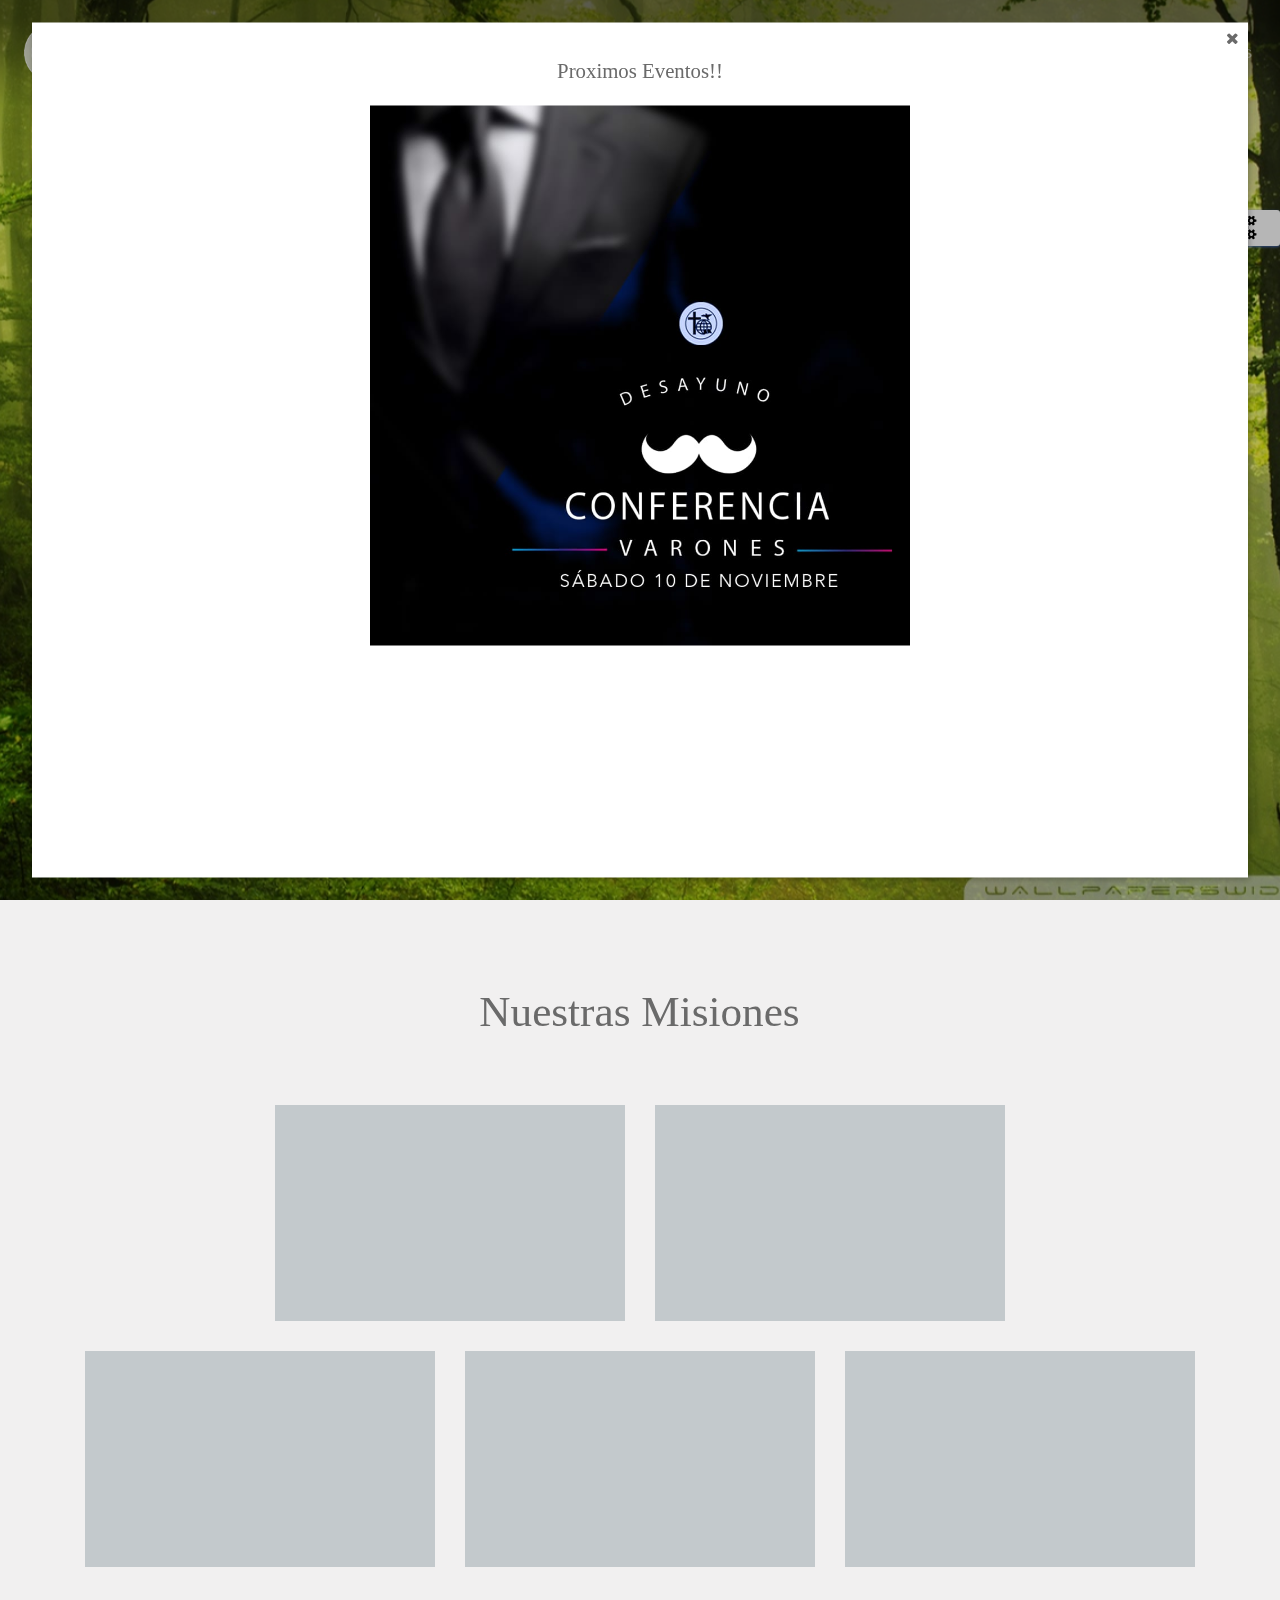
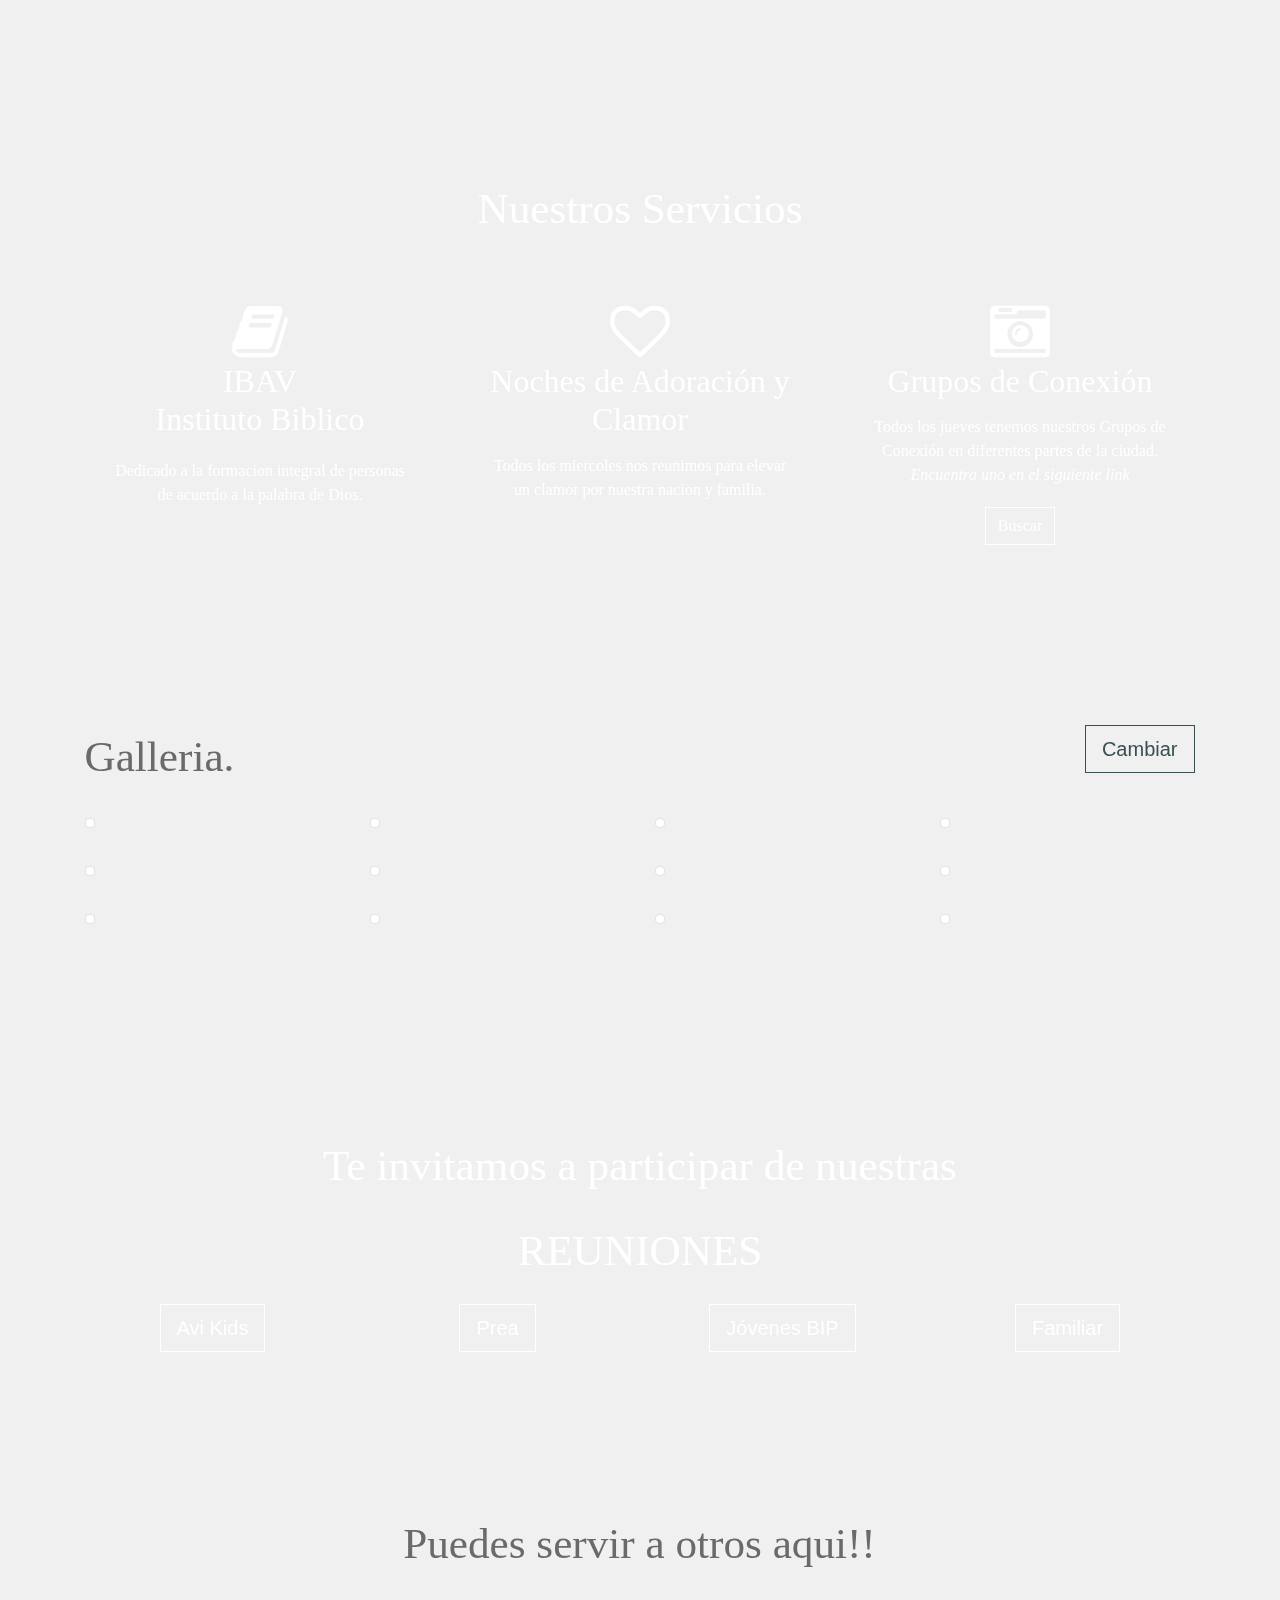
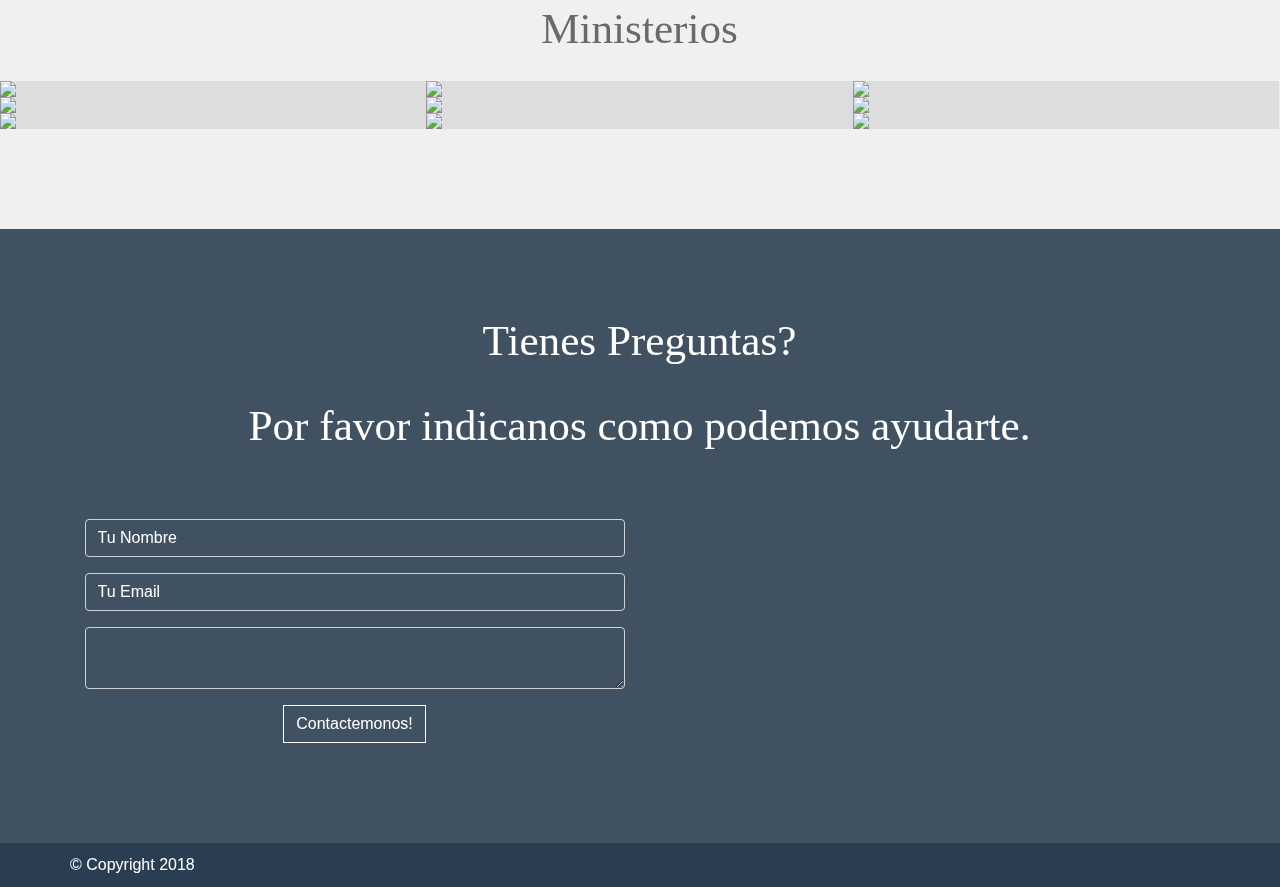
==== commit 44bff176: "cambios principales a la estructura del proyecto" ====
--- a/Portal/index.html
+++ b/Portal/index.html
@@ -37,7 +37,7 @@
 	    <![endif]-->
 	</head>
 	
-	<body>
+	<body class="main_area">
 		<!-- For Facebook connect-->
 		<div id="fb-root"></div>
 		<script>
@@ -151,13 +151,13 @@
 						        </div>
 						      </li>
 						      <li class="nav-item active">
-						        <a class="nav-link" href="#">Servicios <span class="sr-only">(current)</span></a>
+						        <a class="nav-link" href="#servicios">Servicios <span class="sr-only">(current)</span></a>
 						      </li>
 						      <li class="nav-item">
 						        <a class="nav-link" href="#ministerios">Ministerios</a>
 						      </li>
 						      <li class="nav-item">
-						        <a class="nav-link" href="#">Misiones</a>
+						        <a class="nav-link" href="#misiones">Misiones</a>
 						      </li>
 						      <li class="nav-item">
 						        <a class="nav-link" href="#">Novedades</a>
@@ -191,24 +191,25 @@
 				</div> 
 			</div>	
 				
-			<div class="content-block" id="ministerios">
+			<div class="content-block" id="misiones">
 				<div class="container">
 					<header class="block-heading cleafix text-center caviarDreams">
 						<p class="titleSection">Nuestras Misiones</p>
 					</header>
 					<section class="block-body">
 						<div class="row">
-							
-							<div class="col-sm-6">
+							<div class="col-sm-2"></div>
+							<div class="col-sm-4">
 								<a href="#" class="recent-work" style="background-image:url(assets/images/aqp.png)">
 									<span class="size15 btn btn-o-white">Arequipa</span>
 								</a>
 							</div>
-							<div class="col-sm-6">
+							<div class="col-sm-4">
 								<a href="#" class="recent-work" style="background-image:url(assets/images/puno.png)">
 									<span class="size15 btn btn-o-white">Puno</span>
 								</a>
 							</div>
+							<div class="col-sm-2"></div>
 						</div>
 						<div class="row">
 							<div class="col-sm-4">
@@ -231,7 +232,7 @@
 				</div>
 			</div><!-- #portfolio -->
 
-			<div class="content-block parallax" id="services">
+			<div class="content-block parallax" id="servicios">
 				<div class="container text-center">
 					<header class="block-heading cleafix">						
 						<p class="titleSection caviarDreams">Nuestros Servicios</p>
@@ -256,7 +257,7 @@
 								<div class="service">
 									<i class="fa fa-camera-retro"></i>
 									<h2 class="caviarDreams">Grupos de Conexión</h2>
-									<p class="caviarDreams">Todos los jueves tenemos nuestros Grupos de Conexión en diferentes partes de la ciudad. <cite title="Source Title">Encuentra en las cercano en el siguiente link</cite></p>
+									<p class="caviarDreams">Todos los jueves tenemos nuestros Grupos de Conexión en diferentes partes de la ciudad. <cite title="Source Title">Encuentra uno en el siguiente link</cite></p>
 									<p><a href="#"><span class="btn btn-o-white">Buscar</span></a></p>
 								</div>
 							</div>
@@ -368,23 +369,57 @@
 				<div class="container text-center">
 					<p class="titleSection caviarDreams">Te invitamos a participar de nuestras</p>
 					<p class="titleSection caviarDreams">REUNIONES</p>
-					<a href="" class="btn btn-o-white btn-lg">Avi Kids</a>
-					<a href="" class="btn btn-o-white btn-lg">Prea</a>
-					<a href="" class="btn btn-o-white btn-lg">Jóvenes BIP</a>
-					<a href="" class="btn btn-o-white btn-lg">Familiar</a>
+					<div class="row">
+						<div class="col-md-3"><a href="" class="btn btn-o-white btn-lg">Avi Kids</a></div>
+						<div class="col-md-3"><a href="" class="btn btn-o-white btn-lg">Prea</a></div>
+						<div class="col-md-3"><a href="" class="btn btn-o-white btn-lg">Jóvenes BIP</a></div>
+						<div class="col-md-3"><a href="" class="btn btn-o-white btn-lg">Familiar</a></div>
+					</div>					
 				</div>
 			</div><!-- #parallax -->
 
-			<div class="content-block" id="testimonials">
-				<div class="container">
+			<div class="content-block" id="ministerios">
+				<div class="">
 					<header class="block-heading cleafix">						
 						<p class="titleSection caviarDreams">Puedes servir a otros aqui!!</p>
 						<p class="titleSection caviarDreams">Ministerios</p>
 					</header>
-					<section class="block-body">
+					
+<div class="grid">
+		<div class="grid-sizer"></div>
+		<div class="grid-item">
+			<img src="https://s3-us-west-2.amazonaws.com/s.cdpn.io/82/orange-tree.jpg" />
+		</div>
+		<div class="grid-item">
+			<img src="https://s3-us-west-2.amazonaws.com/s.cdpn.io/82/submerged.jpg" />
+		</div>
+		<div class="grid-item">
+			<img src="https://s3-us-west-2.amazonaws.com/s.cdpn.io/82/look-out.jpg" />
+		</div>
+		<div class="grid-item">
+			<img src="https://s3-us-west-2.amazonaws.com/s.cdpn.io/82/one-world-trade.jpg" />
+		</div>
+		<div class="grid-item">
+			<img src="https://s3-us-west-2.amazonaws.com/s.cdpn.io/82/drizzle.jpg" />
+		</div>
+		<div class="grid-item">
+			<img src="https://s3-us-west-2.amazonaws.com/s.cdpn.io/82/cat-nose.jpg" />
+		</div>
+		<div class="grid-item">
+			<img src="https://s3-us-west-2.amazonaws.com/s.cdpn.io/82/contrail.jpg" />
+		</div>
+		<div class="grid-item">
+			<img src="https://s3-us-west-2.amazonaws.com/s.cdpn.io/82/golden-hour.jpg" />
+		</div>
+		<div class="grid-item">
+			<img src="https://s3-us-west-2.amazonaws.com/s.cdpn.io/82/flight-formation.jpg" />
+		</div>
+	</div>
+	
+					<!-- <section class="block-body">
 						<div class="row">
 							<div class="col-md-4">
-								<div class="testimonial">
+								<div class="ministerios">
 									<img src="assets/images/testimonial_31-190x190.jpg">
 									<p>In at accumsan risus. Nam id volutpat ante. Etiam vel mi mattis, vulputate nunc nec, sodales nibh. Etiam nulla magna, gravida eget ultricies sit amet, hendrerit in lorem.</p>
 									<strong>Jhon Doe</strong><br/>
@@ -392,7 +427,7 @@
 								</div>
 							</div>
 							<div class="col-md-4">
-								<div class="testimonial">
+								<div class="ministerios">
 									<img src="assets/images/testimonial_11-190x190.jpg">
 									<p>In at accumsan risus. Nam id volutpat ante. Etiam vel mi mattis, vulputate nunc nec, sodales nibh. Etiam nulla magna, gravida eget ultricies sit amet, hendrerit in lorem.</p>
 									<strong>Jane Doe</strong><br/>
@@ -400,7 +435,7 @@
 								</div>
 							</div>
 							<div class="col-md-4">
-								<div class="testimonial">
+								<div class="ministerios">
 									<img src="assets/images/testimonial_22-190x190.jpg">
 									<p>In at accumsan risus. Nam id volutpat ante. Etiam vel mi mattis, vulputate nunc nec, sodales nibh. Etiam nulla magna, gravida eget ultricies sit amet, hendrerit in lorem.</p>
 									<strong>Albert Doe</strong><br/>
@@ -408,7 +443,7 @@
 								</div>
 							</div>
 						</div>
-					</section>
+					</section> -->
 				</div>
 			</div><!-- /#testimonials -->
 
@@ -459,8 +494,39 @@
 		<script src="assets/js/bootstrap.min.js"></script>
 		<script src="assets/js/jquery.actual.min.js"></script>
 		<script src="assets/js/jquery.scrollTo.min.js"></script>
+		<script src="assets/js/masonry.pkgd.min.js"></script>
+		<script src="assets/js/imagesloaded.pkgd.js"></script>
 		<!--<script src="assets/js/kenburns.js"></script>-->
 		<script src="assets/js/script.js"></script>
 
+		<input type="checkbox" checked="checked" name="dialog_state" id="dialog_state" class="dialog_state">
+
 	</body>
+	<div id='dialog'>
+		<label id="dlg-back" for="dialog_state"></label>
+		<div id='dlg-wrap'>
+			<label id="dlg-close" for="dialog_state"><i class="fa fa-close"></i></label>
+						<!-- <div class="row">
+						<div class="col-sm-2"></div>
+						<div class="col-sm-8">
+							<img src="assets/images/desayuno.jpg" class="img-responsive">
+						</div>
+						<div class="col-sm-2"></div>
+					</div> -->
+					<p class="caviarDreams text-center size25">Proximos Eventos!!</p>
+					<div class="container">
+						<div class="row">
+								<div class="col-lg-3">
+										<!-- One of three columns -->
+									</div>
+							<div class="col-lg-6">
+								<img src="assets/images/desayuno.jpg" class="img-responsive">
+							</div>
+							<div class="col-lg-3">
+								<!-- One of three columns -->
+							</div>
+						</div>
+					</div>
+		</div>
+	</div>
 </html>
--- a/Portal/assets/css/style.css
+++ b/Portal/assets/css/style.css
@@ -78,7 +78,7 @@
 
 h1, h2, h3, h4, h5, h6{		
 	margin: 0 0 15px 0;	
-	color: #3A4F52;
+	/* color: #3A4F52; */
 	font-family: 'Alegreya Sans';
 }
 
@@ -161,9 +161,6 @@
 }
 
 .background-opacity{
-	background: rgb(255, 255, 255);
-    background: rgba(255, 255, 255, 0.5);
-    max-width: max-content;
     padding: 1em;
     margin-top: 300px; /* creo que se borra para activar un solo fondo*/
 }
@@ -173,7 +170,7 @@
 }
 
 .main-family{
-	font-family: 'Limelight', cursive;
+	font-family: 'Caviar Dreams', cursive;
 }
 
 .sub-family{
@@ -181,11 +178,20 @@
 }
 
 #header .top.solid {
-    background: #4267b2;
+    background: #02030c;
     padding-top: 5px;
     padding-bottom: 5px;
 }
-
+span{
+	font-family: Caviar Dreams;
+	font-size: 1.5em;
+}
+.size15{
+	font-size: 1.3em !important;
+}
+.size25{
+	font-size: 1.3em !important;
+}
 #header .top h1{
 	margin-bottom: 0;
 }
@@ -204,13 +210,26 @@
 }
 
 .slogan{
-	font-size: 4em;
+	font-size: 5.5em;
 	margin-bottom: 15px;
 	line-height: 1em;
 	font-family: 'Nixie One';
 	color: black;
-}
-
+	text-align:center;
+}
+.highTide{
+	font-family: High Tide;
+}
+.caviarDreams{
+	font-family: Caviar Dreams;
+}
+.creamColor{
+	color: #ffe7a2;
+	background: transparent;
+}
+.witheColor{
+	color: white;
+}
 .secondary-slogan{
 	font-size: 1.6em;
 	color: rgba(0,0,0,.5);
@@ -317,7 +336,7 @@
 	margin-top: 60px;
 }
 
-#services {
+#servicios {
 	background-image: url(../images/traffic.jpg);
 	color: white;
 }
@@ -426,14 +445,14 @@
 ///////////////////////////////////////////////////////////////////////*/
 
 
-#testimonials{
+#ministerios{
 	text-align: center;
 }
-#testimonials .testimonial > img {
+#ministerios .ministerios > img {
     border-radius: 100%;
     margin-bottom: 15px;
 }
-#testimonials .testimonial {
+#ministerios .ministerios {
 	padding: 25px;
 }
 
@@ -474,7 +493,7 @@
 ///////////////////////////////////////////////////////////////////////*/
 
 
-#footer{ background: #2B3E51; color: white;}
+#footer{ background: #2B3E51; color: white; padding: 10px}
 
 
 
@@ -595,5 +614,171 @@
   }
 }
 
-
+.titleSection{
+	font-size: 2.7em;
+}
+
+@font-face {
+font-family: "High Tide";
+src: url("../fonts/High Tide - Demo.ttf");
+}
+
+@font-face {
+font-family: "Caviar Dreams";
+src: url("../fonts/CaviarDreams.ttf");
+}
 /*panini*/
+
+#console {display: none;}
+#dialog {
+  position: fixed;
+  z-index: 9999;
+  top: 0;
+  left: 0;
+  width: 100%;
+  width: 100vw;
+  height: 100vh;
+  background: rgba(0, 0, 0, 0.288);
+  transition: visibility 0s linear 0.5s,opacity 0.5s linear;
+  opacity: 0;
+  visibility: hidden;
+}
+.dialog_state {
+  visibility: hidden;
+  opacity: 0;
+  display: none;
+}
+.dialog_state:checked + #dialog,
+#dialog.dialog_open {
+  transition-delay:0s;
+  opacity: 1;
+  visibility: visible;
+}
+/* .dialog_state:checked,
+#wrapper{
+    filter: blur(6px);
+} */
+
+#dlg-back {
+  position: absolute;
+  top: 0;
+  left: 0;
+  width: 100%;
+  width: 100vw;
+  height: 100vh;
+  cursor: pointer;
+}
+.dialog_state:checked + #dialog #dlg-wrap {
+  max-height: 100rem;
+  opacity: 1;
+  padding: 2rem;
+}
+#dlg-wrap {
+  position: relative;
+  z-index: 1;
+  display: block;
+  box-sizing: border-box;
+  margin: 0 auto;
+  top: 50%;
+  transform: translateY(-50%);
+  width: 95%;
+  padding: 2rem;
+  /* border-radius: 0.25rem; */
+  /*border: 1px solid #969696;*/
+  background: #fff;
+  box-shadow: 1px 1px 6px rgba(0,0,0,0.3);
+  height: 95%;
+  opacity: 0;
+  padding-top: 0;
+  padding-bottom: 0;
+  overflow: hidden;
+  transition: all .5s;
+}
+#dlg-close {
+  position: absolute;
+  top: 0;
+  right: 0;
+  width: 2rem;
+  height: 2rem;
+  line-height: 2rem;
+  text-align: center;
+  cursor: pointer;
+}
+h2#dlg-header {
+  font: 200 2em/1em Raleway, Open Sans, Arial, Sans-Serif;
+  text-transform: initial;
+  letter-spacing: -0.025em;
+  margin: 0 0 1rem;
+}
+#dlg-content {
+  font-weight: 300;
+  font-style: italic;
+  letter-spacing: 0.015em;
+}
+#dlg-prompt .button {
+  margin: 1rem 0.5rem;
+  border-radius: 1.5rem;
+}
+
+
+
+.main_area {
+  transition: all 0.5s ease-out;
+}
+.dialog_state:checked ~ .main_area,
+.main_area.dialog_open {
+  filter: blur(6px);
+}
+
+
+#main {
+  height: 100vh;
+  width: 100%;
+  box-sizing: border-box;
+  overflow: hidden;
+  background: url("https://farm6.staticflickr.com/5688/21515632899_94e4ddb78a_o.jpg") no-repeat center center;
+  background-size: cover;
+}
+
+#main .center {
+  position: absolute;
+  top: 50%;
+  transform: translateY(-50%);
+  width: 100%;
+}
+
+* { box-sizing: border-box; }
+
+/* force scrollbar */
+html { overflow-y: scroll; }
+
+body { font-family: sans-serif; }
+
+/* ---- grid ---- */
+
+.grid {
+  background: #DDD;
+}
+
+/* clear fix */
+.grid:after {
+  content: '';
+  display: block;
+  clear: both;
+}
+
+/* ---- .grid-item ---- */
+
+.grid-sizer,
+.grid-item {
+  width: 33.333%;
+}
+
+.grid-item {
+  float: left;
+}
+
+.grid-item img {
+  display: block;
+  max-width: 100%;
+}
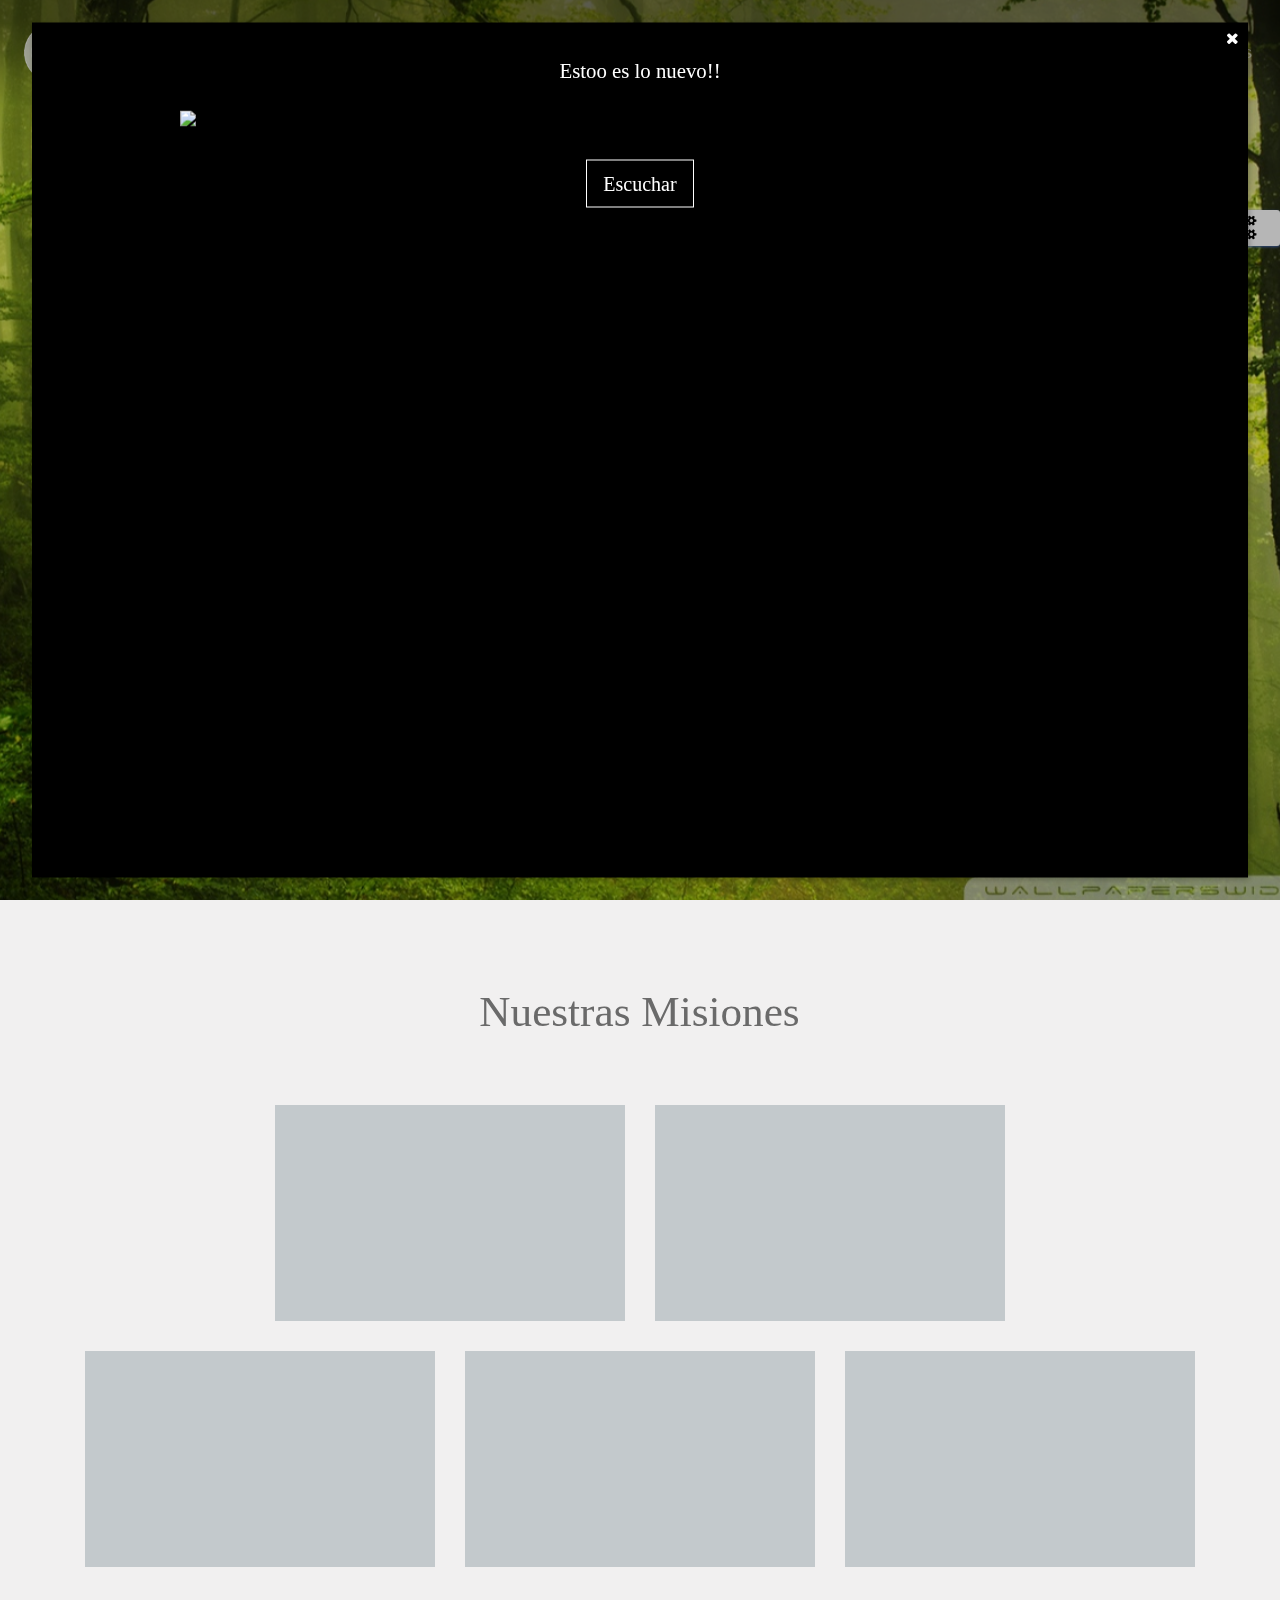
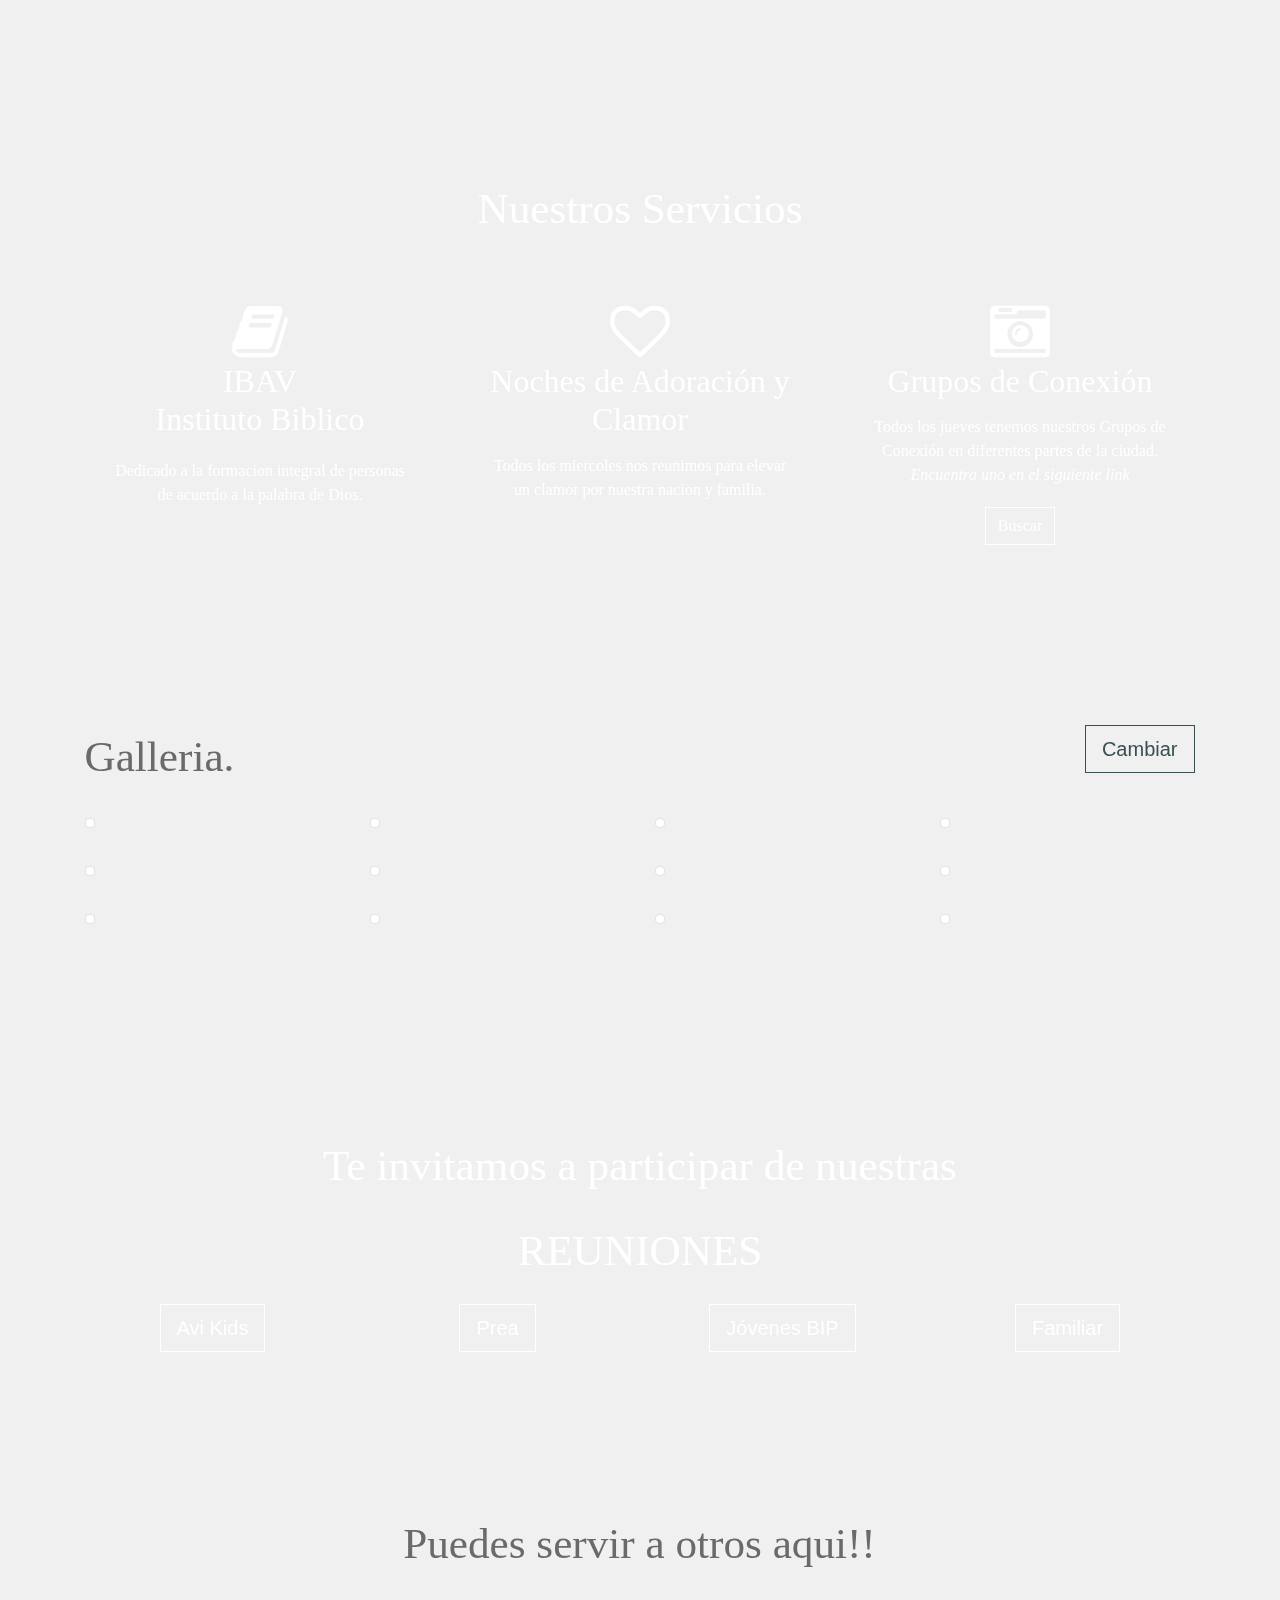
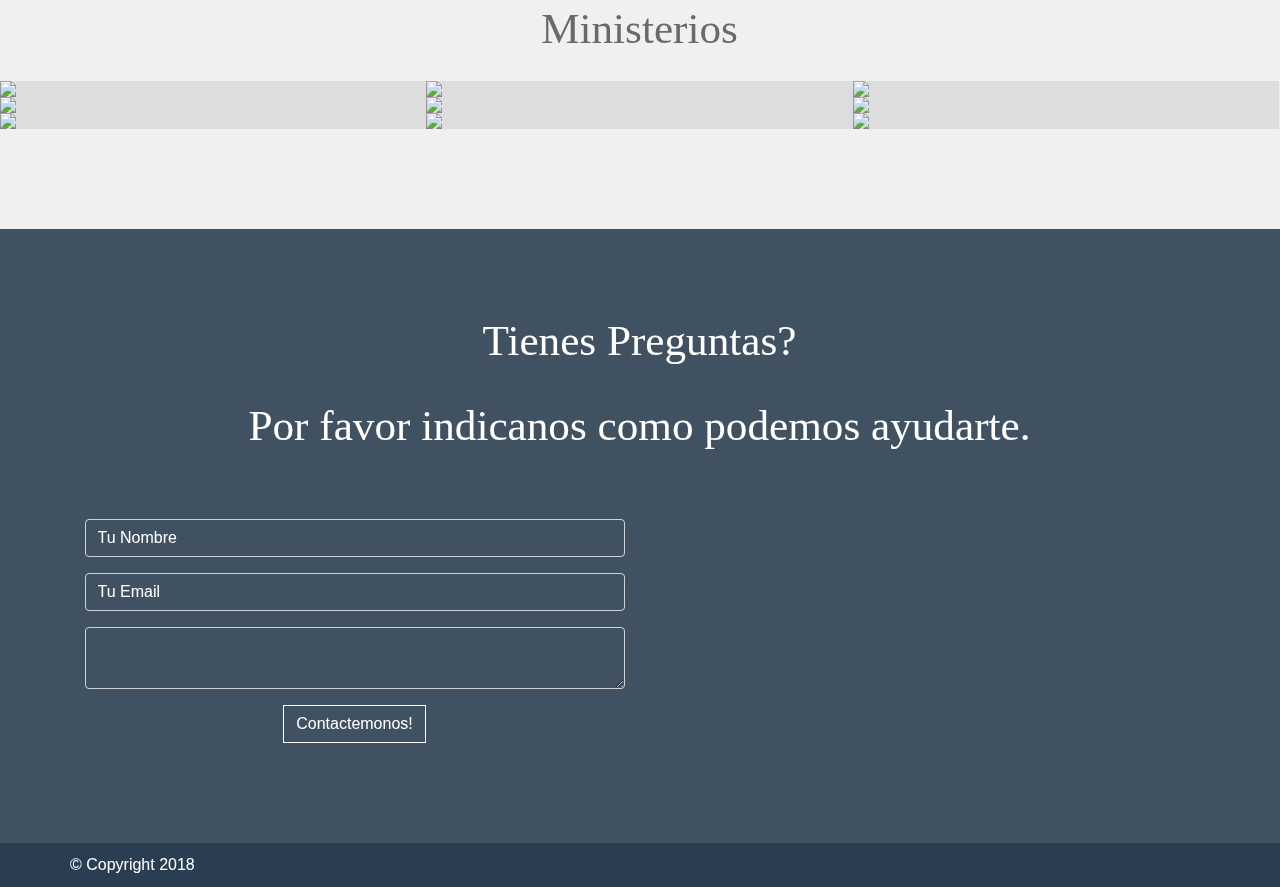
==== commit 0b3de1ac: "cambios estructurales a la pagina web" ====
--- a/Portal/index.html
+++ b/Portal/index.html
@@ -13,28 +13,11 @@
 		<meta http-equiv="Content-Type" content="text/html; charset=UTF-8"/>
 		<meta name="viewport" content="width=device-width, initial-scale = 1.0, maximum-scale=1.0, user-scalable=no"/>
 		
-		<!-- google fonts -->
-<!-- 		<link rel='stylesheet' href='http://fonts.googleapis.com/css?family=PT+Sans'>
-		<link rel="stylesheet" href="http://fonts.googleapis.com/css?family=Droid+Serif:regular,bold"/>
-		<link rel="stylesheet" href="http://fonts.googleapis.com/css?family=Alegreya+Sans:regular,italic,bold,bolditalic"/>
-		<link rel="stylesheet" href="http://fonts.googleapis.com/css?family=Nixie+One:regular,italic,bold,bolditalic"/>
-		<link rel="stylesheet" href="http://fonts.googleapis.com/css?family=Alegreya+SC:regular,italic,bold,bolditalic"/>
-		<link rel="stylesheet" href="https://fonts.googleapis.com/css?family=Limelight|Permanent+Marker" > -->
-		<!-- css -->
 		<link rel="stylesheet" href="assets/css/bootstrap.min.css">
 		<link rel="stylesheet" href="assets/css/font-awesome.min.css">
 		<link rel="stylesheet" href="assets/css/style.css" media="screen"/>
 		<link rel="stylesheet" href="assets/css/demo.css" media="screen"/>
 
-		<!-- HTML5 shim and Respond.js IE8 support of HTML5 elements and media queries -->
-		<!--[if lt IE 9]>
-			<script src="assets/js/html5shiv.js"></script>
-			<script src="assets/js/respond.js"></script>
-		<![endif]-->
-
-		<!--[if IE 8]>
-	    	<script src="assets/js/selectivizr.js"></script>
-	    <![endif]-->
 	</head>
 	
 	<body class="main_area">
@@ -223,7 +206,7 @@
 								</a>
 							</div>
 							<div class="col-sm-4">
-								<a href="#" class="recent-work" style="background-image:url(assets/images/piura.png)">
+								<a href="piura.html" class="recent-work" style="background-image:url(assets/images/piura.png)">
 									<span class="size15 btn btn-o-white">Piura</span>
 								</a>
 							</div>
@@ -513,18 +496,23 @@
 						</div>
 						<div class="col-sm-2"></div>
 					</div> -->
-					<p class="caviarDreams text-center size25">Proximos Eventos!!</p>
+					<p class="caviarDreams text-center size25">Estoo es lo nuevo!!</p>
 					<div class="container">
-						<div class="row">
-								<div class="col-lg-3">
+						<div class="row margin-bottom">
+								<div class="col-lg-1">
 										<!-- One of three columns -->
 									</div>
-							<div class="col-lg-6">
-								<img src="assets/images/desayuno.jpg" class="img-responsive">
-							</div>
-							<div class="col-lg-3">
+							<div class="col-lg-10">
+								<img src="assets/images/album.png" class="img-responsive">
+							</div>
+							<div class="col-lg-1">
 								<!-- One of three columns -->
 							</div>
+						</div>
+						<div class="row text-center">
+							<div class="col-md-4"></div>
+							<div class="col-md-4 caviarDreams size15"><a  target="_blank" href="https://open.spotify.com/album/4TudltbQejn9Bl9BjVBfXA" class="btn btn-o-white btn-lg">Escuchar</a></div>
+							<div class="col-md-4"></div>				
 						</div>
 					</div>
 		</div>
--- a/Portal/assets/css/style.css
+++ b/Portal/assets/css/style.css
@@ -191,6 +191,9 @@
 }
 .size25{
 	font-size: 1.3em !important;
+}
+.piuraBackground{
+	background-image: url("../../assets/images/piura.png");
 }
 #header .top h1{
 	margin-bottom: 0;
@@ -685,7 +688,8 @@
   padding: 2rem;
   /* border-radius: 0.25rem; */
   /*border: 1px solid #969696;*/
-  background: #fff;
+  background: black;
+  color: white;
   box-shadow: 1px 1px 6px rgba(0,0,0,0.3);
   height: 95%;
   opacity: 0;
@@ -782,3 +786,7 @@
   display: block;
   max-width: 100%;
 }
+
+.margin-bottom{
+  margin-bottom: 30px;  
+}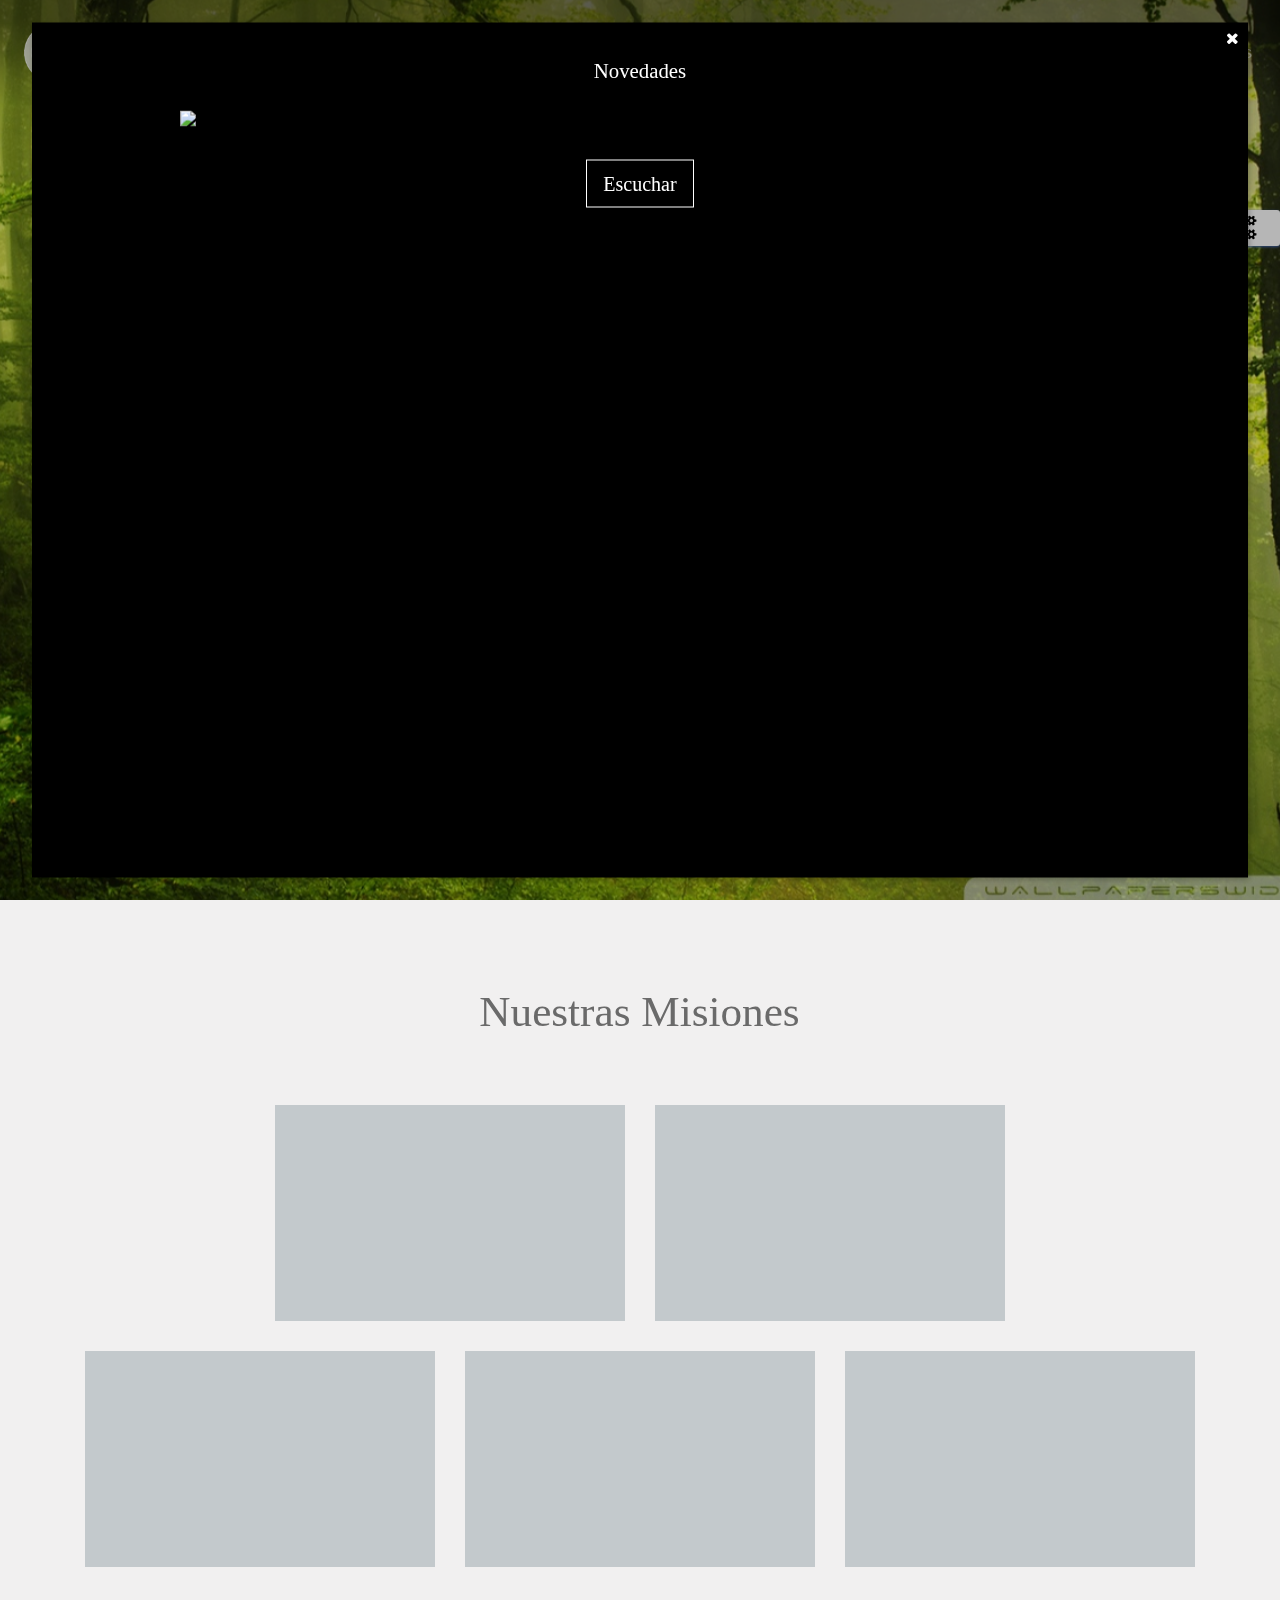
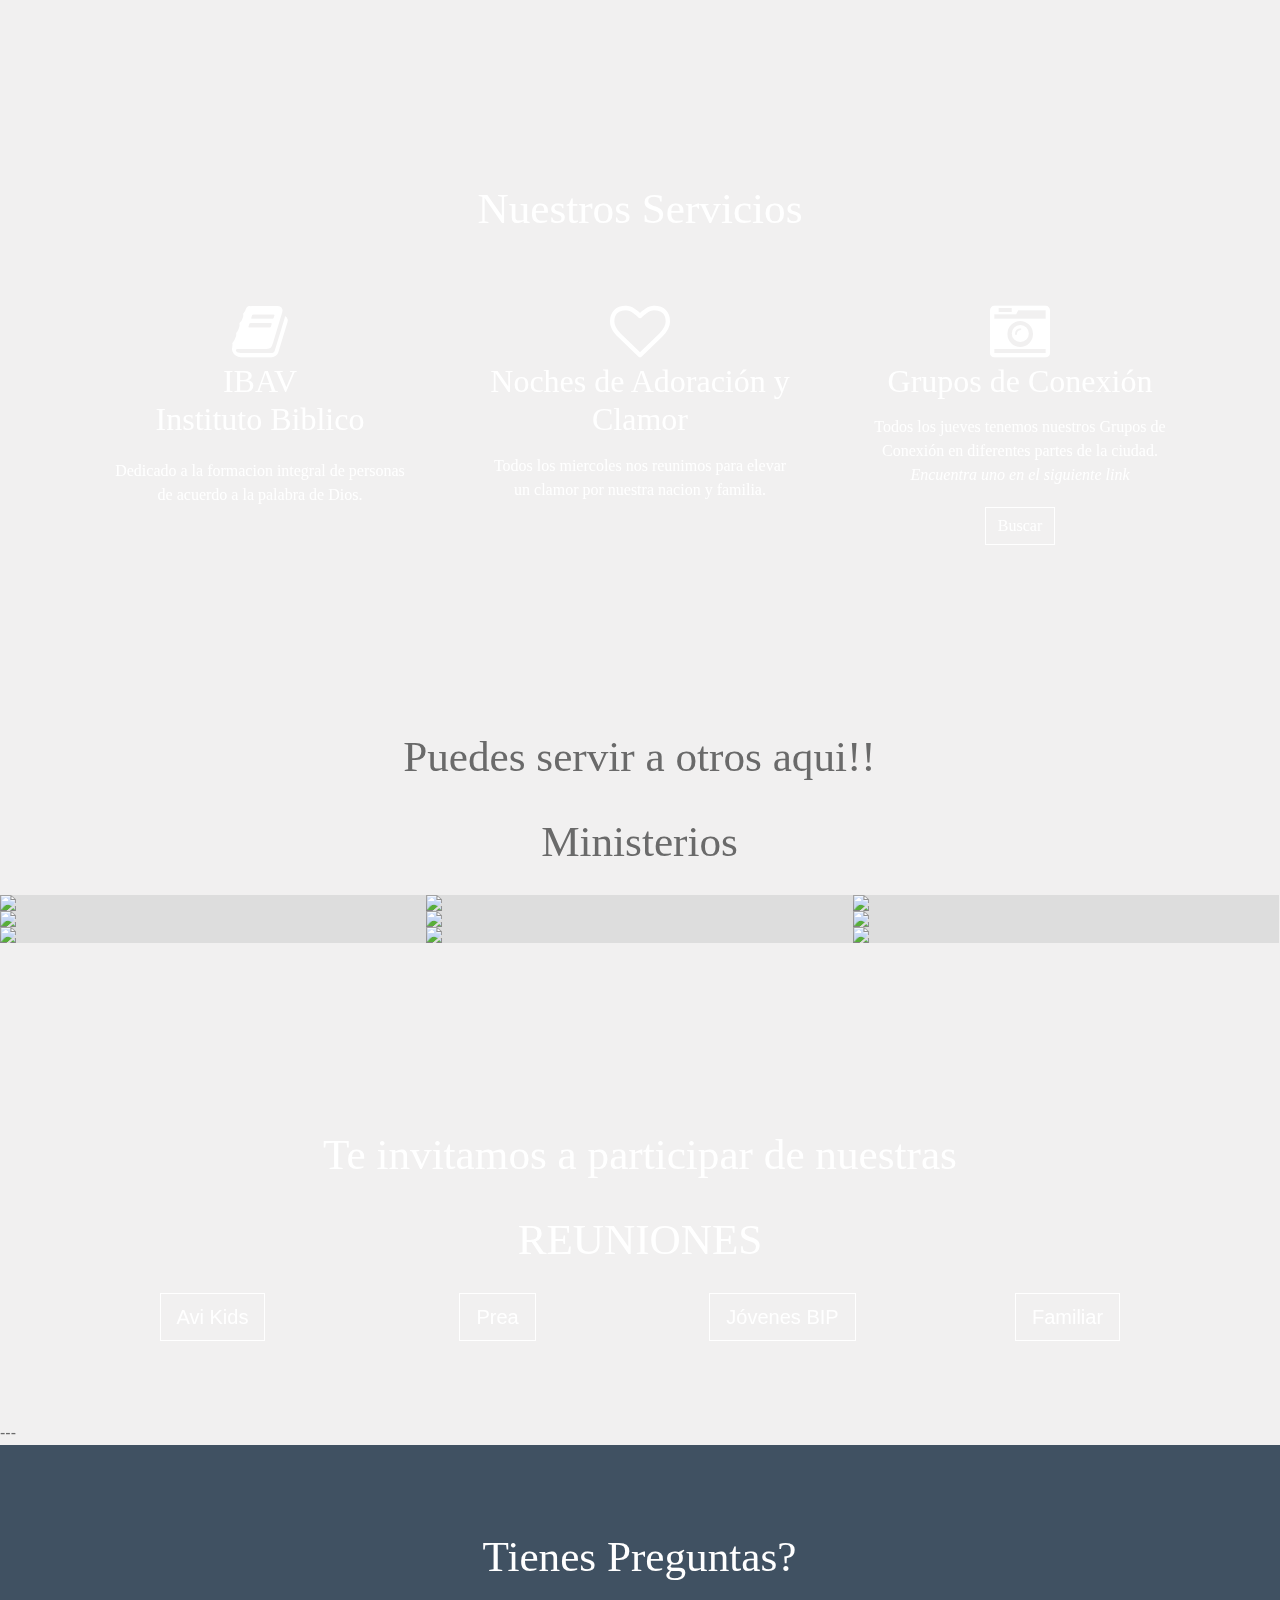
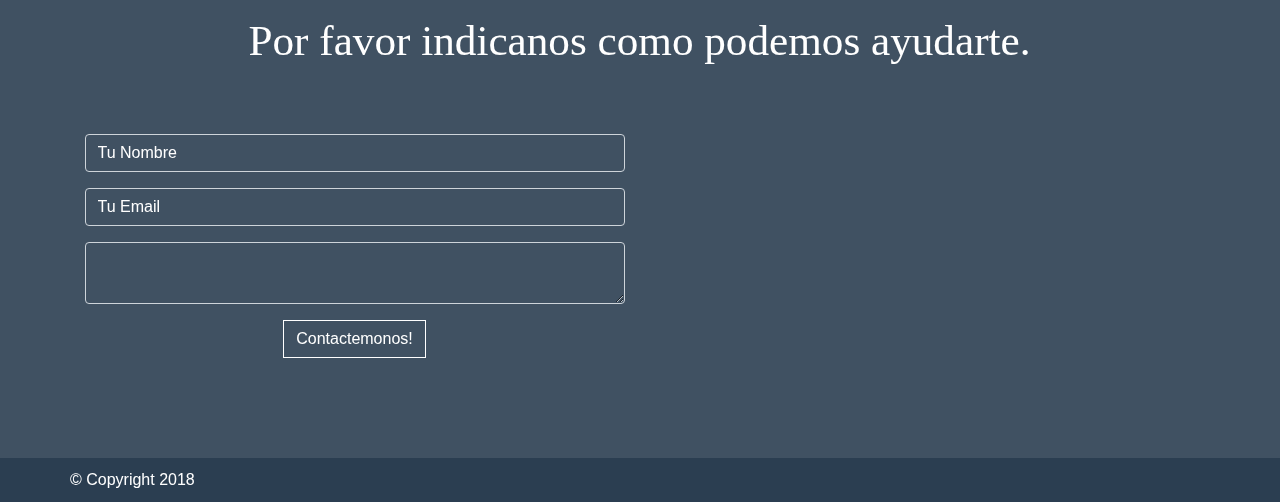
==== commit 4a5fde71: "cmabios perspnales en facebook" ====
--- a/Portal/index.html
+++ b/Portal/index.html
@@ -32,7 +32,7 @@
 			  fjs.parentNode.insertBefore(js, fjs);
 			}(document, 'script', 'facebook-jssdk'));
 		</script>
-
+<!-- album id ::: 738075919545544 -->
 		<div id="drawer-right">
 			<div class="cross text-right">
 				<a class="toggleDrawer" href="#"><i class="fa fa-times-circle fa-2x"></i></a>
@@ -44,10 +44,10 @@
 						<a href="#wrapper"><i class="fa fa-gift"></i> Proximos Eventos</a>
 					</li>
 					<li>
-						<a href="#portfolio"><i class="fa fa-book"></i> Instituto Biblico</a>
+						<a href="#portfolio"><i class="fa fa-book"></i> Predicas en Audio</a>
 					</li>
 					<li>
-						<a href="#services"><i class="fa fa-caret-square-o-right"></i> Predica En Vivo</a>
+						<a href="#services"><i class="fa fa-caret-square-o-right"></i> Ofrendas</a>
 					</li>
 					<!--<li>
 						<a href="#services"><i class="fa fa-tasks"></i> Predicas</a>
@@ -56,7 +56,7 @@
 						<a href="#blog"><i class="fa fa-wordpress"></i> Radio</a>
 					</li>-->
 					<li>
-						<a href="#parallax"><i class="fa fa-heart"></i> Ofrendas</a>
+						<a href="#parallax"><i class="fa fa-heart"></i> Ministerios</a>
 					</li>
 					</li>
 				</ul>
@@ -250,12 +250,12 @@
 			</div><!-- #services -->
 
 
-			<div class="content-block" id="blog">
+			<!-- <div class="content-block" id="blog">
 				<div class="container">
 					<header class="block-heading cleafix">
 						<a href="#" class="btn btn-o btn-lg pull-right">Cambiar</a>						
 						<p class="titleSection caviarDreams">Galleria.</p>
-					</header>
+					</header> -->
 					<!-- <section class="block-body">
 						<div class="row">
 							<div class="col-sm-4 blog-post">
@@ -281,86 +281,74 @@
 							</div>
 						</div>
 					</section> -->
-					<div class="row text-center text-lg-left">
-
-						<div class="col-lg-3 col-md-4 col-xs-6">
-							<a href="#" class="d-block mb-4 h-100">
-								<img class="img-fluid img-thumbnail" src="http://placehold.it/400x300" alt="">
-							</a>
-						</div>
-						<div class="col-lg-3 col-md-4 col-xs-6">
-							<a href="#" class="d-block mb-4 h-100">
-								<img class="img-fluid img-thumbnail" src="http://placehold.it/400x300" alt="">
-							</a>
-						</div>
-						<div class="col-lg-3 col-md-4 col-xs-6">
-							<a href="#" class="d-block mb-4 h-100">
-								<img class="img-fluid img-thumbnail" src="http://placehold.it/400x300" alt="">
-							</a>
-						</div>
-						<div class="col-lg-3 col-md-4 col-xs-6">
-							<a href="#" class="d-block mb-4 h-100">
-								<img class="img-fluid img-thumbnail" src="http://placehold.it/400x300" alt="">
-							</a>
-						</div>
-						<div class="col-lg-3 col-md-4 col-xs-6">
-							<a href="#" class="d-block mb-4 h-100">
-								<img class="img-fluid img-thumbnail" src="http://placehold.it/400x300" alt="">
-							</a>
-						</div>
-						<div class="col-lg-3 col-md-4 col-xs-6">
-							<a href="#" class="d-block mb-4 h-100">
-								<img class="img-fluid img-thumbnail" src="http://placehold.it/400x300" alt="">
-							</a>
-						</div>
-						<div class="col-lg-3 col-md-4 col-xs-6">
-							<a href="#" class="d-block mb-4 h-100">
-								<img class="img-fluid img-thumbnail" src="http://placehold.it/400x300" alt="">
-							</a>
-						</div>
-						<div class="col-lg-3 col-md-4 col-xs-6">
-							<a href="#" class="d-block mb-4 h-100">
-								<img class="img-fluid img-thumbnail" src="http://placehold.it/400x300" alt="">
-							</a>
-						</div>
-						<div class="col-lg-3 col-md-4 col-xs-6">
-							<a href="#" class="d-block mb-4 h-100">
-								<img class="img-fluid img-thumbnail" src="http://placehold.it/400x300" alt="">
-							</a>
-						</div>
-						<div class="col-lg-3 col-md-4 col-xs-6">
-							<a href="#" class="d-block mb-4 h-100">
-								<img class="img-fluid img-thumbnail" src="http://placehold.it/400x300" alt="">
-							</a>
-						</div>
-						<div class="col-lg-3 col-md-4 col-xs-6">
-							<a href="#" class="d-block mb-4 h-100">
-								<img class="img-fluid img-thumbnail" src="http://placehold.it/400x300" alt="">
-							</a>
-						</div>
-						<div class="col-lg-3 col-md-4 col-xs-6">
-							<a href="#" class="d-block mb-4 h-100">
-								<img class="img-fluid img-thumbnail" src="http://placehold.it/400x300" alt="">
-							</a>
-						</div>
-					</div>
-				</div>
-			</div><!-- #blog -->
-
-
-			<div class="content-block parallax" id="parallax">
-				<div class="container text-center">
-					<p class="titleSection caviarDreams">Te invitamos a participar de nuestras</p>
-					<p class="titleSection caviarDreams">REUNIONES</p>
-					<div class="row">
-						<div class="col-md-3"><a href="" class="btn btn-o-white btn-lg">Avi Kids</a></div>
-						<div class="col-md-3"><a href="" class="btn btn-o-white btn-lg">Prea</a></div>
-						<div class="col-md-3"><a href="" class="btn btn-o-white btn-lg">Jóvenes BIP</a></div>
-						<div class="col-md-3"><a href="" class="btn btn-o-white btn-lg">Familiar</a></div>
-					</div>					
-				</div>
-			</div><!-- #parallax -->
-
+					<!-- <div class="row text-center text-lg-left">
+
+						<div class="col-lg-3 col-md-4 col-xs-6">
+							<a href="#" class="d-block mb-4 h-100">
+								<img class="img-fluid img-thumbnail" src="http://placehold.it/400x300" alt="">
+							</a>
+						</div>
+						<div class="col-lg-3 col-md-4 col-xs-6">
+							<a href="#" class="d-block mb-4 h-100">
+								<img class="img-fluid img-thumbnail" src="http://placehold.it/400x300" alt="">
+							</a>
+						</div>
+						<div class="col-lg-3 col-md-4 col-xs-6">
+							<a href="#" class="d-block mb-4 h-100">
+								<img class="img-fluid img-thumbnail" src="http://placehold.it/400x300" alt="">
+							</a>
+						</div>
+						<div class="col-lg-3 col-md-4 col-xs-6">
+							<a href="#" class="d-block mb-4 h-100">
+								<img class="img-fluid img-thumbnail" src="http://placehold.it/400x300" alt="">
+							</a>
+						</div>
+						<div class="col-lg-3 col-md-4 col-xs-6">
+							<a href="#" class="d-block mb-4 h-100">
+								<img class="img-fluid img-thumbnail" src="http://placehold.it/400x300" alt="">
+							</a>
+						</div>
+						<div class="col-lg-3 col-md-4 col-xs-6">
+							<a href="#" class="d-block mb-4 h-100">
+								<img class="img-fluid img-thumbnail" src="http://placehold.it/400x300" alt="">
+							</a>
+						</div>
+						<div class="col-lg-3 col-md-4 col-xs-6">
+							<a href="#" class="d-block mb-4 h-100">
+								<img class="img-fluid img-thumbnail" src="http://placehold.it/400x300" alt="">
+							</a>
+						</div>
+						<div class="col-lg-3 col-md-4 col-xs-6">
+							<a href="#" class="d-block mb-4 h-100">
+								<img class="img-fluid img-thumbnail" src="http://placehold.it/400x300" alt="">
+							</a>
+						</div>
+						<div class="col-lg-3 col-md-4 col-xs-6">
+							<a href="#" class="d-block mb-4 h-100">
+								<img class="img-fluid img-thumbnail" src="http://placehold.it/400x300" alt="">
+							</a>
+						</div>
+						<div class="col-lg-3 col-md-4 col-xs-6">
+							<a href="#" class="d-block mb-4 h-100">
+								<img class="img-fluid img-thumbnail" src="http://placehold.it/400x300" alt="">
+							</a>
+						</div>
+						<div class="col-lg-3 col-md-4 col-xs-6">
+							<a href="#" class="d-block mb-4 h-100">
+								<img class="img-fluid img-thumbnail" src="http://placehold.it/400x300" alt="">
+							</a>
+						</div>
+						<div class="col-lg-3 col-md-4 col-xs-6">
+							<a href="#" class="d-block mb-4 h-100">
+								<img class="img-fluid img-thumbnail" src="http://placehold.it/400x300" alt="">
+							</a>
+						</div>
+					</div>
+				</div>
+			</div>#blog -->
+
+
+			
 			<div class="content-block" id="ministerios">
 				<div class="">
 					<header class="block-heading cleafix">						
@@ -368,36 +356,36 @@
 						<p class="titleSection caviarDreams">Ministerios</p>
 					</header>
 					
-<div class="grid">
-		<div class="grid-sizer"></div>
-		<div class="grid-item">
-			<img src="https://s3-us-west-2.amazonaws.com/s.cdpn.io/82/orange-tree.jpg" />
-		</div>
-		<div class="grid-item">
-			<img src="https://s3-us-west-2.amazonaws.com/s.cdpn.io/82/submerged.jpg" />
-		</div>
-		<div class="grid-item">
-			<img src="https://s3-us-west-2.amazonaws.com/s.cdpn.io/82/look-out.jpg" />
-		</div>
-		<div class="grid-item">
-			<img src="https://s3-us-west-2.amazonaws.com/s.cdpn.io/82/one-world-trade.jpg" />
-		</div>
-		<div class="grid-item">
-			<img src="https://s3-us-west-2.amazonaws.com/s.cdpn.io/82/drizzle.jpg" />
-		</div>
-		<div class="grid-item">
-			<img src="https://s3-us-west-2.amazonaws.com/s.cdpn.io/82/cat-nose.jpg" />
-		</div>
-		<div class="grid-item">
-			<img src="https://s3-us-west-2.amazonaws.com/s.cdpn.io/82/contrail.jpg" />
-		</div>
-		<div class="grid-item">
-			<img src="https://s3-us-west-2.amazonaws.com/s.cdpn.io/82/golden-hour.jpg" />
-		</div>
-		<div class="grid-item">
-			<img src="https://s3-us-west-2.amazonaws.com/s.cdpn.io/82/flight-formation.jpg" />
-		</div>
-	</div>
+			<div class="grid">
+					<div class="grid-sizer"></div>
+					<div class="grid-item">
+						<img src="https://s3-us-west-2.amazonaws.com/s.cdpn.io/82/orange-tree.jpg" />
+					</div>
+					<div class="grid-item">
+						<img src="https://s3-us-west-2.amazonaws.com/s.cdpn.io/82/submerged.jpg" />
+					</div>
+					<div class="grid-item">
+						<img src="https://s3-us-west-2.amazonaws.com/s.cdpn.io/82/look-out.jpg" />
+					</div>
+					<div class="grid-item">
+						<img src="https://s3-us-west-2.amazonaws.com/s.cdpn.io/82/one-world-trade.jpg" />
+					</div>
+					<div class="grid-item">
+						<img src="https://s3-us-west-2.amazonaws.com/s.cdpn.io/82/drizzle.jpg" />
+					</div>
+					<div class="grid-item">
+						<img src="https://s3-us-west-2.amazonaws.com/s.cdpn.io/82/cat-nose.jpg" />
+					</div>
+					<div class="grid-item">
+						<img src="https://s3-us-west-2.amazonaws.com/s.cdpn.io/82/contrail.jpg" />
+					</div>
+					<div class="grid-item">
+						<img src="https://s3-us-west-2.amazonaws.com/s.cdpn.io/82/golden-hour.jpg" />
+					</div>
+					<div class="grid-item">
+						<img src="https://s3-us-west-2.amazonaws.com/s.cdpn.io/82/flight-formation.jpg" />
+					</div>
+				</div>
 	
 					<!-- <section class="block-body">
 						<div class="row">
@@ -430,6 +418,19 @@
 				</div>
 			</div><!-- /#testimonials -->
 
+			<div class="content-block parallax" id="parallax">
+					<div class="container text-center">
+						<p class="titleSection caviarDreams">Te invitamos a participar de nuestras</p>
+						<p class="titleSection caviarDreams">REUNIONES</p>
+						<div class="row">
+							<div class="col-md-3"><a href="" class="btn btn-o-white btn-lg">Avi Kids</a></div>
+							<div class="col-md-3"><a href="" class="btn btn-o-white btn-lg">Prea</a></div>
+							<div class="col-md-3"><a href="" class="btn btn-o-white btn-lg">Jóvenes BIP</a></div>
+							<div class="col-md-3"><a href="" class="btn btn-o-white btn-lg">Familiar</a></div>
+						</div>					
+					</div>
+				</div><!-- #parallax -->
+	<div>---</div>
 
 			<div class="content-block" id="contact">
 				<div class="container text-center">
@@ -496,7 +497,7 @@
 						</div>
 						<div class="col-sm-2"></div>
 					</div> -->
-					<p class="caviarDreams text-center size25">Estoo es lo nuevo!!</p>
+					<p class="caviarDreams text-center size25">Novedades</p>
 					<div class="container">
 						<div class="row margin-bottom">
 								<div class="col-lg-1">
@@ -512,9 +513,53 @@
 						<div class="row text-center">
 							<div class="col-md-4"></div>
 							<div class="col-md-4 caviarDreams size15"><a  target="_blank" href="https://open.spotify.com/album/4TudltbQejn9Bl9BjVBfXA" class="btn btn-o-white btn-lg">Escuchar</a></div>
-							<div class="col-md-4"></div>				
+							<div class="col-md-4"><fb:login-button 
+								scope="public_profile,email"
+								onlogin="checkLoginState();">
+							  </fb:login-button></div>				
 						</div>
 					</div>
 		</div>
 	</div>
+	<fb:login-button 
+								scope="public_profile,email"
+								onlogin="checkLoginState();">
+							  </fb:login-button>
+<script>
+	function checkLoginState() {
+		FB.getLoginStatus(function(response) {
+			statusChangeCallback(response);
+		});
+	}
+		window.fbAsyncInit = function() {
+		  FB.init({
+			appId      : '738075919545544',
+			cookie     : true,
+			xfbml      : true,
+			version    : 'v3.2'
+		  });
+			
+		  FB.AppEvents.logPageView();   
+			
+		  	FB.api('738075919545544' + '/?fields=photos.limit(10){picture,images}', response => {
+				console.log(response);
+			});
+
+			
+			FB.getLoginStatus(function(response) {
+				statusChangeCallback(response);
+			});
+		};
+	  
+		(function(d, s, id){
+		   var js, fjs = d.getElementsByTagName(s)[0];
+		   if (d.getElementById(id)) {return;}
+		   js = d.createElement(s); js.id = id;
+		   js.src = "https://connect.facebook.net/en_US/sdk.js";
+		   fjs.parentNode.insertBefore(js, fjs);
+		 }(document, 'script', 'facebook-jssdk'));
+
+		 
+
+	  </script>
 </html>
--- a/Portal/assets/css/style.css
+++ b/Portal/assets/css/style.css
@@ -63,7 +63,7 @@
 }
 
 a{	
-	color: black;
+	color: white;
 	-o-transition: all .4s;
 	-ms-transition: all .4s;
 	-moz-transition: all .4s;
@@ -186,6 +186,9 @@
 	font-family: Caviar Dreams;
 	font-size: 1.5em;
 }
+.size35 {
+    font-size: 3.3em !important;
+}
 .size15{
 	font-size: 1.3em !important;
 }
@@ -233,13 +236,24 @@
 .witheColor{
 	color: white;
 }
+.blackColor{
+    color: black;
+}
+.sizeHeight270{
+height: 270px;
+}
+.blackBackground{
+    background: black;
+}
 .secondary-slogan{
 	font-size: 1.6em;
 	color: rgba(0,0,0,.5);
 	line-height: 1em;
 	font-family: 'Alegreya SC';
 }
-
+.padding25{
+    padding: 45px;
+}
 #header .bottom {
     bottom: 10%;
 	display: block;
@@ -287,17 +301,18 @@
     top: 0;
     bottom: 0;
     margin-right: -300px;
-    background: #ffffff;
+    background: black;
     width: 300px;
     padding: 20px;
     z-index: 999;
 }
 
-#drawer-right h1, #drawer-right h2{color: #000000;}
+#drawer-right h1, #drawer-right h2{color: white;}
 
 #drawer-right .nav-pills>li>a {
 	font-size: 18px;
-	border-radius: 0;
+    border-radius: 0;
+    color: white;
 }
 
 #drawer-right .social{margin-top: 30px}
--- a/Portal/assets/css/demo.css
+++ b/Portal/assets/css/demo.css
@@ -107,347 +107,3 @@
     -webkit-transform: translate3d(-8.25%, -8.25%, 0);
             transform: translate3d(-8.25%, -8.25%, 0);
     opacity: 0; }
-
-
-/*
-  33.33333% {
-    background-image: url(images/05.jpg);
-    -webkit-transform: translate3d(32.5%, -32.5%, 0);
-            transform: translate3d(32.5%, -32.5%, 0);
-    opacity: 0; }
-
-  37.5% {
-    background-image: url(images/05.jpg);
-    -webkit-transform: translate3d(16.25%, -16.25%, 0);
-            transform: translate3d(16.25%, -16.25%, 0);
-    opacity: 1; }
-
-  41.66667% {
-    background-image: url(images/05.jpg);
-    -webkit-transform: translate3d(0, 0, 0);
-            transform: translate3d(0, 0, 0);
-    opacity: 1; }
-
-  45.82333% {
-    background-image: url(images/05.jpg);
-    -webkit-transform: translate3d(-16.25%, 16.25%, 0);
-            transform: translate3d(-16.25%, 16.25%, 0);
-    opacity: 0; }
-
-
-
-  45.83333% {
-    background-image: url(images/lincoln-1.jpg);
-    -webkit-transform: translate3d(-32.5%, -32.5%, 0);
-            transform: translate3d(-32.5%, -32.5%, 0);
-    opacity: 0; }
-
-  50% {
-    background-image: url(images/lincoln-1.jpg);
-    -webkit-transform: translate3d(-16.25%, -16.25%, 0);
-            transform: translate3d(-16.25%, -16.25%, 0);
-    opacity: 1; }
-
-  54.16667% {
-    background-image: url(images/lincoln-1.jpg);
-    -webkit-transform: translate3d(0, 0, 0);
-            transform: translate3d(0, 0, 0);
-    opacity: 1; }
-
-  58.32333% {
-    background-image: url(images/lincoln-1.jpg);
-    -webkit-transform: translate3d(16.25%, 16.25%, 0);
-            transform: translate3d(16.25%, 16.25%, 0);
-    opacity: 0; }
-
-
-
-  58.33333% {
-    background-image: url(images/lincoln-2.jpg);
-    -webkit-transform: translate3d(-32.5%, 32.5%, 0);
-            transform: translate3d(-32.5%, 32.5%, 0);
-    opacity: 0; }
-
-  62.5% {
-    background-image: url(images/lincoln-2.jpg);
-    -webkit-transform: translate3d(-16.25%, 16.25%, 0);
-            transform: translate3d(-16.25%, 16.25%, 0);
-    opacity: 1; }
-
-  66.66667% {
-    background-image: url(images/lincoln-2.jpg);
-    -webkit-transform: translate3d(0, 0, 0);
-            transform: translate3d(0, 0, 0);
-    opacity: 1; }
-
-  70.82333% {
-    background-image: url(images/lincoln-2.jpg);
-    -webkit-transform: translate3d(16.25%, -16.25%, 0);
-            transform: translate3d(16.25%, -16.25%, 0);
-    opacity: 0; }
-
-
-
-  70.83333% {
-    background-image: url(images/lincoln-3.jpg);
-    -webkit-transform: translate3d(32.5%, 32.5%, 0);
-            transform: translate3d(32.5%, 32.5%, 0);
-    opacity: 0; }
-
-  75% {
-    background-image: url(images/lincoln-3.jpg);
-    -webkit-transform: translate3d(16.25%, 16.25%, 0);
-            transform: translate3d(16.25%, 16.25%, 0);
-    opacity: 1; }
-
-  79.16667% {
-    background-image: url(images/lincoln-3.jpg);
-    -webkit-transform: translate3d(0, 0, 0);
-            transform: translate3d(0, 0, 0);
-    opacity: 1; }
-
-  83.32333% {
-    background-image: url(images/lincoln-3.jpg);
-    -webkit-transform: translate3d(-16.25%, -16.25%, 0);
-            transform: translate3d(-16.25%, -16.25%, 0);
-    opacity: 0; }
-
-
-
-  83.33333% {
-    background-image: url(images/lincoln-4.jpg);
-    -webkit-transform: translate3d(32.5%, -32.5%, 0);
-            transform: translate3d(32.5%, -32.5%, 0);
-    opacity: 0; }
-
-  87.5% {
-    background-image: url(images/lincoln-4.jpg);
-    -webkit-transform: translate3d(16.25%, -16.25%, 0);
-            transform: translate3d(16.25%, -16.25%, 0);
-    opacity: 1; }
-
-  91.66667% {
-    background-image: url(images/lincoln-4.jpg);
-    -webkit-transform: translate3d(0, 0, 0);
-            transform: translate3d(0, 0, 0);
-    opacity: 1; }
-
-  95.82333% {
-    background-image: url(images/lincoln-4.jpg);
-    -webkit-transform: translate3d(-16.25%, 16.25%, 0);
-            transform: translate3d(-16.25%, 16.25%, 0);
-    opacity: 0; }
-
-
-
-  95.83333% {
-    background-image: url(images/02.jpg);
-    -webkit-transform: translate3d(-32.5%, -32.5%, 0);
-            transform: translate3d(-32.5%, -32.5%, 0);
-    opacity: 0; }
-
-  100% {
-    background-image: url(images/02.jpg);
-    -webkit-transform: translate3d(-16.25%, -16.25%, 0);
-            transform: translate3d(-16.25%, -16.25%, 0);
-    opacity: 1; } }
-
-@keyframes hubble {
-  0 {
-    background-image: url(images/02.jpg);
-    -webkit-transform: translate3d(-16.25%, -16.25%, 0);
-            transform: translate3d(-16.25%, -16.25%, 0);
-    opacity: 1; }
-
-  4.16667% {
-    background-image: url(images/02.jpg);
-    -webkit-transform: translate3d(0, 0, 0);
-            transform: translate3d(0, 0, 0);
-    opacity: 1; }
-
-  8.32333% {
-    background-image: url(images/02.jpg);
-    -webkit-transform: translate3d(16.25%, 16.25%, 0);
-            transform: translate3d(16.25%, 16.25%, 0);
-    opacity: 0; }
-
-  8.33333% {
-    background-image: url(images/03.jpg);
-    -webkit-transform: translate3d(-32.5%, 32.5%, 0);
-            transform: translate3d(-32.5%, 32.5%, 0);
-    opacity: 0; }
-
-  32.5% {
-    background-image: url(images/03.jpg);
-    -webkit-transform: translate3d(-16.25%, 16.25%, 0);
-            transform: translate3d(-16.25%, 16.25%, 0);
-    opacity: 1; }
-
-  16.66667% {
-    background-image: url(images/03.jpg);
-    -webkit-transform: translate3d(0, 0, 0);
-            transform: translate3d(0, 0, 0);
-    opacity: 1; }
-
-  20.82333% {
-    background-image: url(images/03.jpg);
-    -webkit-transform: translate3d(16.25%, -16.25%, 0);
-            transform: translate3d(16.25%, -16.25%, 0);
-    opacity: 0; }
-
-  20.83333% {
-    background-image: url(images/04.jpg);
-    -webkit-transform: translate3d(32.5%, 32.5%, 0);
-            transform: translate3d(32.5%, 32.5%, 0);
-    opacity: 0; }
-
-  25% {
-    background-image: url(images/04.jpg);
-    -webkit-transform: translate3d(16.25%, 16.25%, 0);
-            transform: translate3d(16.25%, 16.25%, 0);
-    opacity: 1; }
-
-  29.16667% {
-    background-image: url(images/04.jpg);
-    -webkit-transform: translate3d(0, 0, 0);
-            transform: translate3d(0, 0, 0);
-    opacity: 1; }
-
-  33.32333% {
-    background-image: url(images/04.jpg);
-    -webkit-transform: translate3d(-16.25%, -16.25%, 0);
-            transform: translate3d(-16.25%, -16.25%, 0);
-    opacity: 0; }
-
-  33.33333% {
-    background-image: url(images/05.jpg);
-    -webkit-transform: translate3d(32.5%, -32.5%, 0);
-            transform: translate3d(32.5%, -32.5%, 0);
-    opacity: 0; }
-
-  37.5% {
-    background-image: url(images/05.jpg);
-    -webkit-transform: translate3d(16.25%, -16.25%, 0);
-            transform: translate3d(16.25%, -16.25%, 0);
-    opacity: 1; }
-
-  41.66667% {
-    background-image: url(images/05.jpg);
-    -webkit-transform: translate3d(0, 0, 0);
-            transform: translate3d(0, 0, 0);
-    opacity: 1; }
-
-  45.82333% {
-    background-image: url(images/05.jpg);
-    -webkit-transform: translate3d(-16.25%, 16.25%, 0);
-            transform: translate3d(-16.25%, 16.25%, 0);
-    opacity: 0; }
-
-  45.83333% {
-    background-image: url(images/lincoln-1.jpg);
-    -webkit-transform: translate3d(-32.5%, -32.5%, 0);
-            transform: translate3d(-32.5%, -32.5%, 0);
-    opacity: 0; }
-
-  50% {
-    background-image: url(images/lincoln-1.jpg);
-    -webkit-transform: translate3d(-16.25%, -16.25%, 0);
-            transform: translate3d(-16.25%, -16.25%, 0);
-    opacity: 1; }
-
-  54.16667% {
-    background-image: url(images/lincoln-1.jpg);
-    -webkit-transform: translate3d(0, 0, 0);
-            transform: translate3d(0, 0, 0);
-    opacity: 1; }
-
-  58.32333% {
-    background-image: url(images/lincoln-1.jpg);
-    -webkit-transform: translate3d(16.25%, 16.25%, 0);
-            transform: translate3d(16.25%, 16.25%, 0);
-    opacity: 0; }
-
-  58.33333% {
-    background-image: url(images/lincoln-2.jpg);
-    -webkit-transform: translate3d(-32.5%, 32.5%, 0);
-            transform: translate3d(-32.5%, 32.5%, 0);
-    opacity: 0; }
-
-  62.5% {
-    background-image: url(images/lincoln-2.jpg);
-    -webkit-transform: translate3d(-16.25%, 16.25%, 0);
-            transform: translate3d(-16.25%, 16.25%, 0);
-    opacity: 1; }
-
-  66.66667% {
-    background-image: url(images/lincoln-2.jpg);
-    -webkit-transform: translate3d(0, 0, 0);
-            transform: translate3d(0, 0, 0);
-    opacity: 1; }
-
-  70.82333% {
-    background-image: url(images/lincoln-2.jpg);
-    -webkit-transform: translate3d(16.25%, -16.25%, 0);
-            transform: translate3d(16.25%, -16.25%, 0);
-    opacity: 0; }
-
-  70.83333% {
-    background-image: url(images/lincoln-3.jpg);
-    -webkit-transform: translate3d(32.5%, 32.5%, 0);
-            transform: translate3d(32.5%, 32.5%, 0);
-    opacity: 0; }
-
-  75% {
-    background-image: url(images/lincoln-3.jpg);
-    -webkit-transform: translate3d(16.25%, 16.25%, 0);
-            transform: translate3d(16.25%, 16.25%, 0);
-    opacity: 1; }
-
-  79.16667% {
-    background-image: url(images/lincoln-3.jpg);
-    -webkit-transform: translate3d(0, 0, 0);
-            transform: translate3d(0, 0, 0);
-    opacity: 1; }
-
-  83.32333% {
-    background-image: url(images/lincoln-3.jpg);
-    -webkit-transform: translate3d(-16.25%, -16.25%, 0);
-            transform: translate3d(-16.25%, -16.25%, 0);
-    opacity: 0; }
-
-  83.33333% {
-    background-image: url(images/lincoln-4.jpg);
-    -webkit-transform: translate3d(32.5%, -32.5%, 0);
-            transform: translate3d(32.5%, -32.5%, 0);
-    opacity: 0; }
-
-  87.5% {
-    background-image: url(images/lincoln-4.jpg);
-    -webkit-transform: translate3d(16.25%, -16.25%, 0);
-            transform: translate3d(16.25%, -16.25%, 0);
-    opacity: 1; }
-
-  91.66667% {
-    background-image: url(images/lincoln-4.jpg);
-    -webkit-transform: translate3d(0, 0, 0);
-            transform: translate3d(0, 0, 0);
-    opacity: 1; }
-
-  95.82333% {
-    background-image: url(images/lincoln-4.jpg);
-    -webkit-transform: translate3d(-16.25%, 16.25%, 0);
-            transform: translate3d(-16.25%, 16.25%, 0);
-    opacity: 0; }
-
-  95.83333% {
-    background-image: url(images/02.jpg);
-    -webkit-transform: translate3d(-32.5%, -32.5%, 0);
-            transform: translate3d(-32.5%, -32.5%, 0);
-    opacity: 0; }
-
-  100% {
-    background-image: url(images/02.jpg);
-    -webkit-transform: translate3d(-16.25%, -16.25%, 0);
-            transform: translate3d(-16.25%, -16.25%, 0);
-    opacity: 1; } }
-*/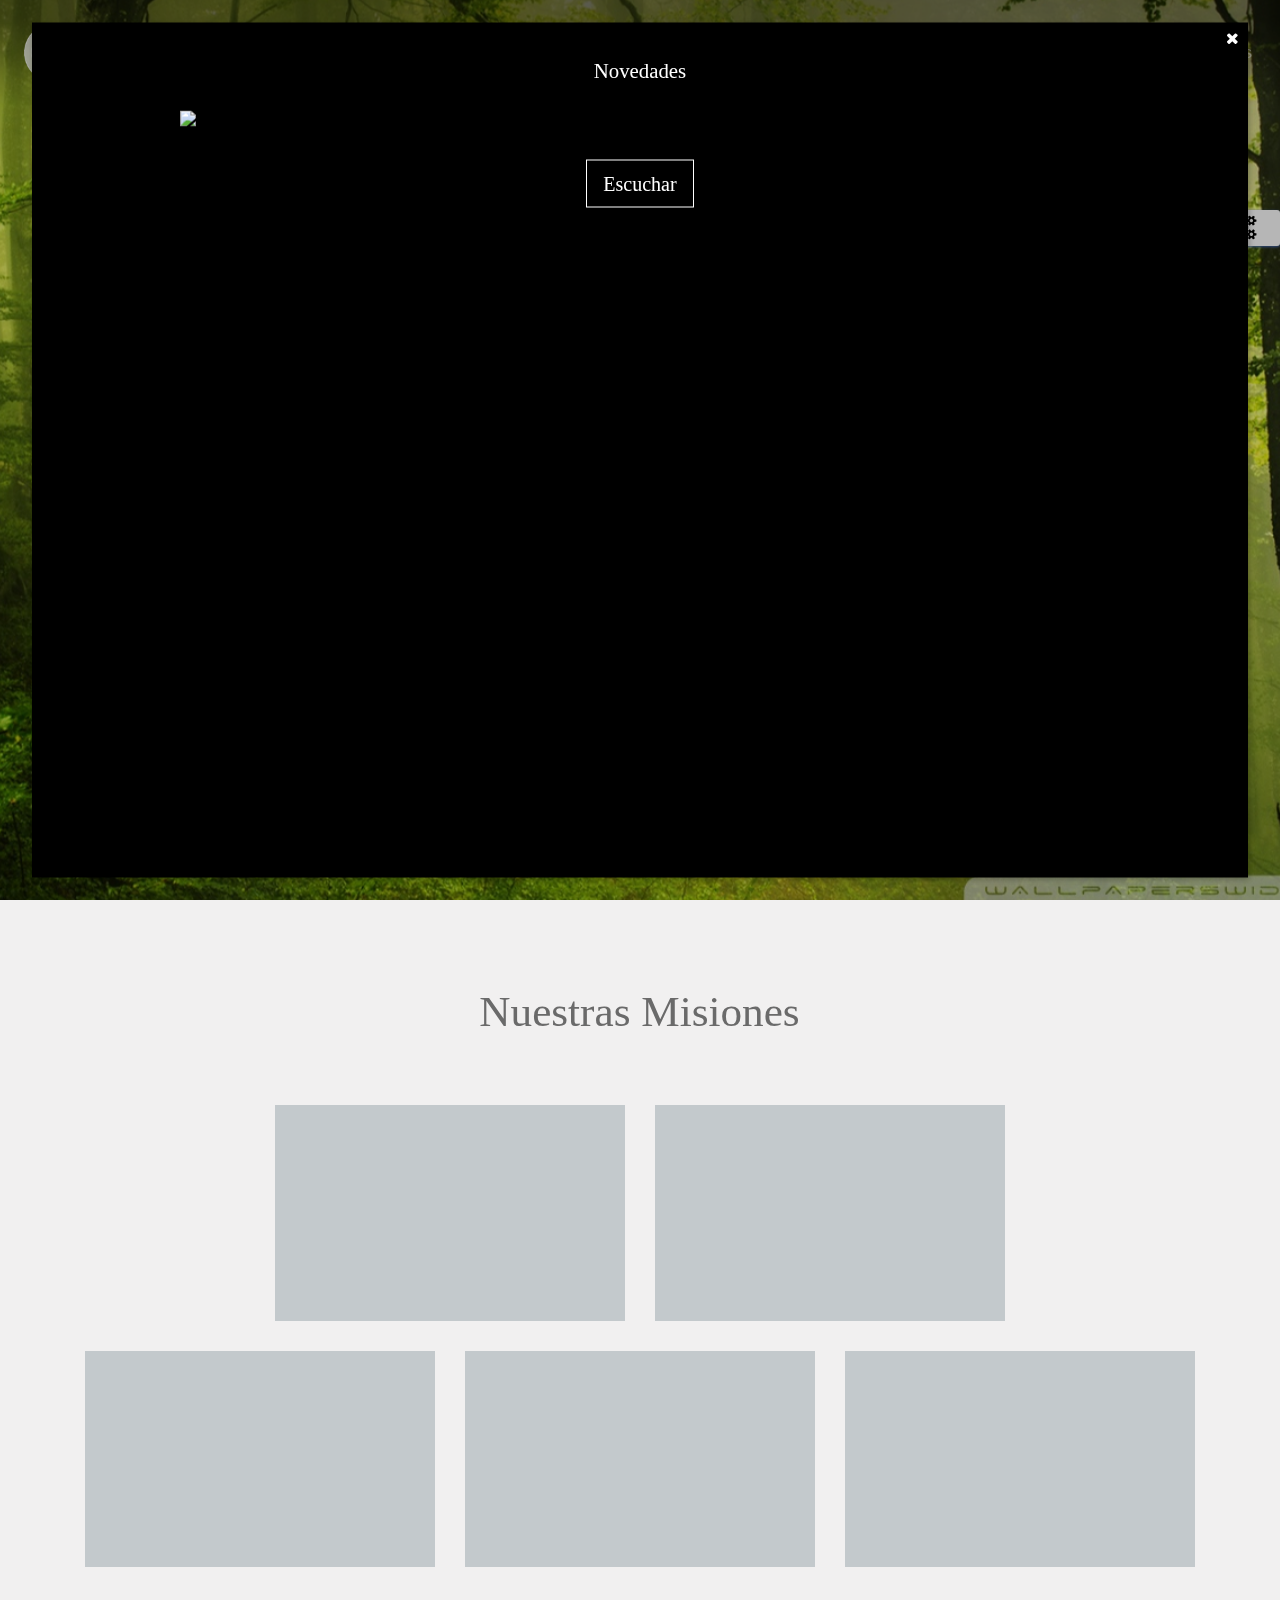
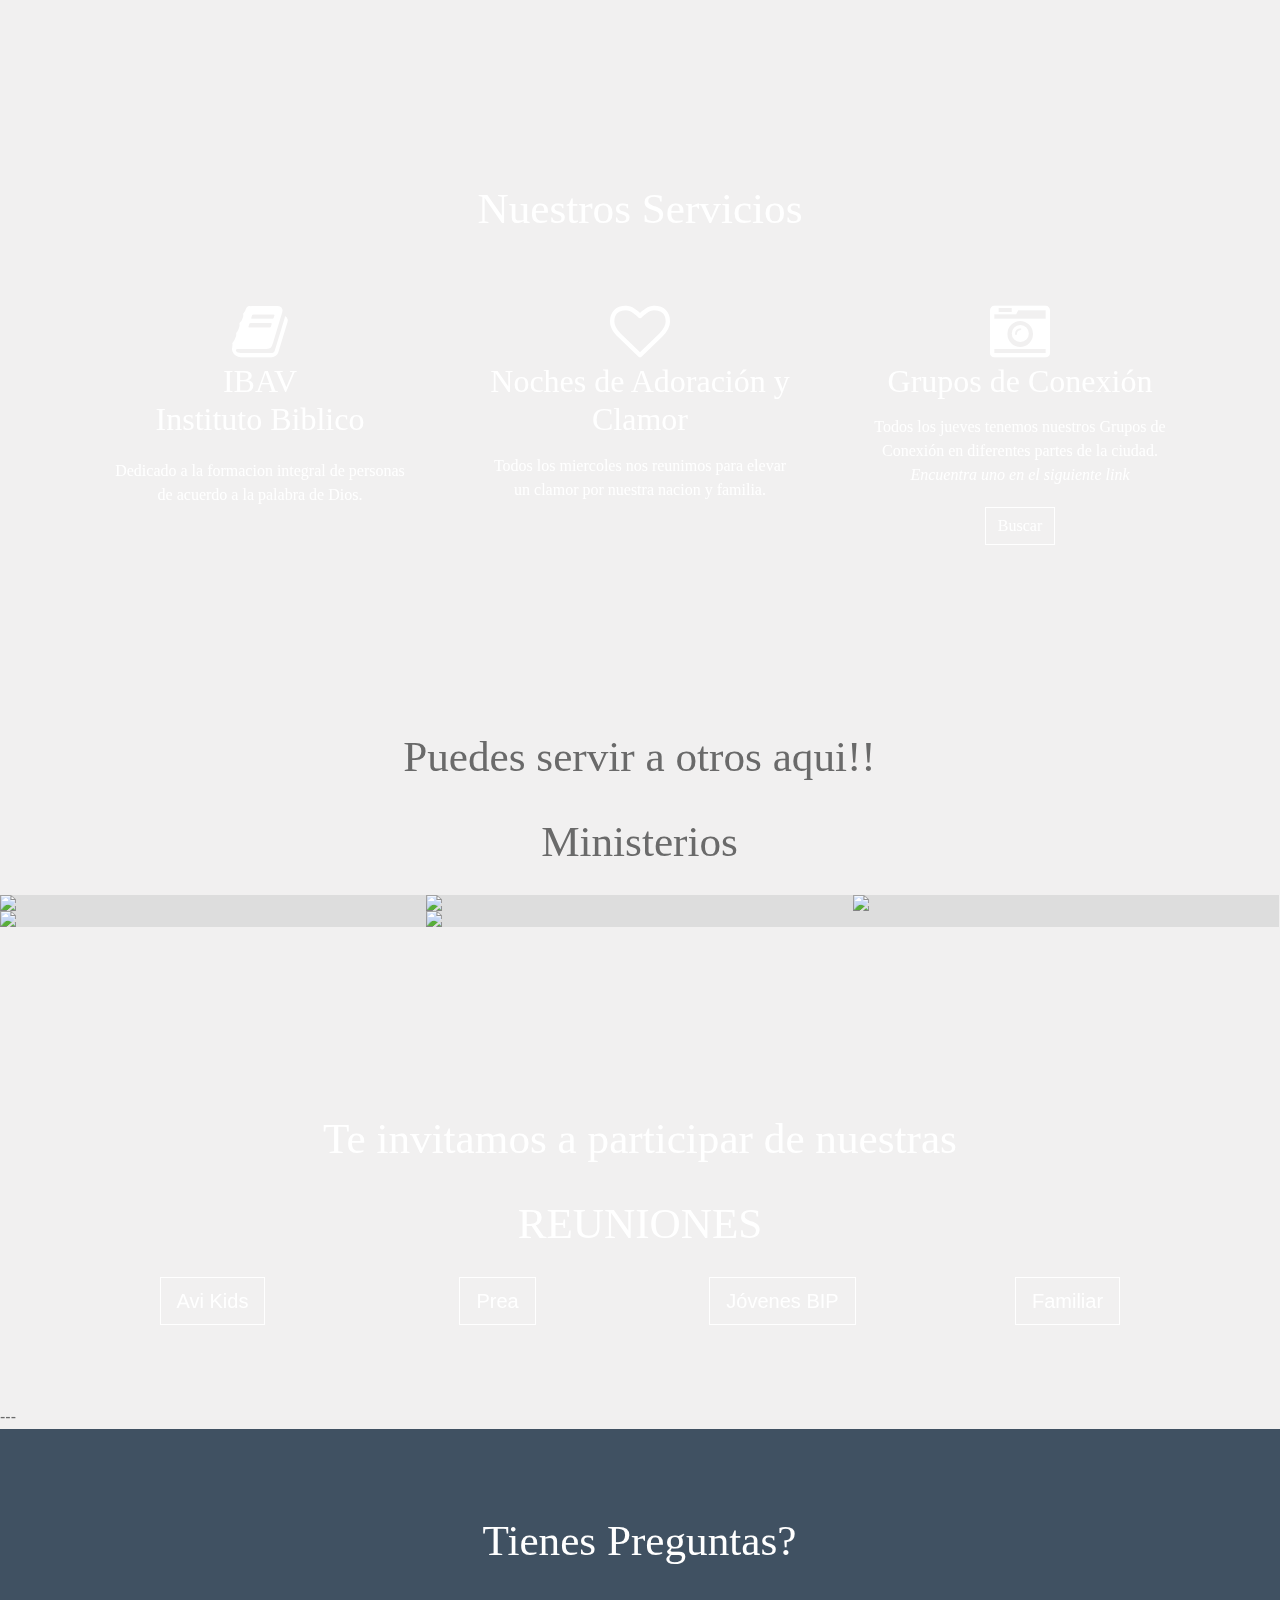
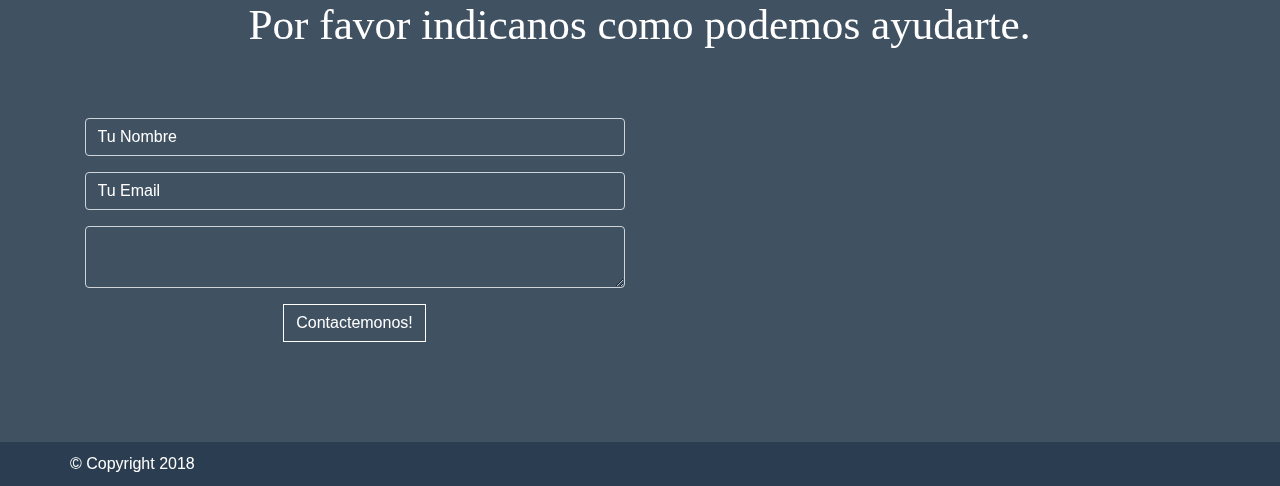
==== commit a270e30c: "cambios principales al proyecto de la pagina" ====
--- a/Portal/index.html
+++ b/Portal/index.html
@@ -44,7 +44,7 @@
 						<a href="#wrapper"><i class="fa fa-gift"></i> Proximos Eventos</a>
 					</li>
 					<li>
-						<a href="#portfolio"><i class="fa fa-book"></i> Predicas en Audio</a>
+						<a href="avsound.mciaguaviva.com"><i class="fa fa-book"></i> Predicas en Audio</a>
 					</li>
 					<li>
 						<a href="#services"><i class="fa fa-caret-square-o-right"></i> Ofrendas</a>
@@ -183,12 +183,12 @@
 						<div class="row">
 							<div class="col-sm-2"></div>
 							<div class="col-sm-4">
-								<a href="#" class="recent-work" style="background-image:url(assets/images/aqp.png)">
+								<a href="misiones.html" class="recent-work" style="background-image:url(assets/images/aqp.png)">
 									<span class="size15 btn btn-o-white">Arequipa</span>
 								</a>
 							</div>
 							<div class="col-sm-4">
-								<a href="#" class="recent-work" style="background-image:url(assets/images/puno.png)">
+								<a href="misiones.html" class="recent-work" style="background-image:url(assets/images/puno.png)">
 									<span class="size15 btn btn-o-white">Puno</span>
 								</a>
 							</div>
@@ -196,17 +196,17 @@
 						</div>
 						<div class="row">
 							<div class="col-sm-4">
-								<a href="#" class="recent-work" style="background-image:url(assets/images/tacna.png)">
+								<a href="misiones.html" class="recent-work" style="background-image:url(assets/images/tacna.png)">
 									<span class="btn btn-o-white size15">Tacna</span>
 								</a>
 							</div>
 							<div class="col-sm-4">
-								<a href="#" class="recent-work" style="background-image:url(assets/images/lima.png)">
+								<a href="misiones.html" class="recent-work" style="background-image:url(assets/images/lima.png)">
 									<span class="size15 btn btn-o-white">Lima</span>
 								</a>
 							</div>
 							<div class="col-sm-4">
-								<a href="piura.html" class="recent-work" style="background-image:url(assets/images/piura.png)">
+								<a href="misiones.html" class="recent-work" style="background-image:url(assets/images/piura.png)">
 									<span class="size15 btn btn-o-white">Piura</span>
 								</a>
 							</div>
@@ -373,7 +373,7 @@
 					<div class="grid-item">
 						<img src="https://s3-us-west-2.amazonaws.com/s.cdpn.io/82/drizzle.jpg" />
 					</div>
-					<div class="grid-item">
+					<!-- <div class="grid-item">
 						<img src="https://s3-us-west-2.amazonaws.com/s.cdpn.io/82/cat-nose.jpg" />
 					</div>
 					<div class="grid-item">
@@ -384,7 +384,7 @@
 					</div>
 					<div class="grid-item">
 						<img src="https://s3-us-west-2.amazonaws.com/s.cdpn.io/82/flight-formation.jpg" />
-					</div>
+					</div> -->
 				</div>
 	
 					<!-- <section class="block-body">
@@ -513,27 +513,16 @@
 						<div class="row text-center">
 							<div class="col-md-4"></div>
 							<div class="col-md-4 caviarDreams size15"><a  target="_blank" href="https://open.spotify.com/album/4TudltbQejn9Bl9BjVBfXA" class="btn btn-o-white btn-lg">Escuchar</a></div>
-							<div class="col-md-4"><fb:login-button 
-								scope="public_profile,email"
-								onlogin="checkLoginState();">
-							  </fb:login-button></div>				
+							<div class="col-md-4"></div>				
 						</div>
 					</div>
 		</div>
 	</div>
-	<fb:login-button 
-								scope="public_profile,email"
-								onlogin="checkLoginState();">
-							  </fb:login-button>
+	
 <script>
-	function checkLoginState() {
-		FB.getLoginStatus(function(response) {
-			statusChangeCallback(response);
-		});
-	}
 		window.fbAsyncInit = function() {
 		  FB.init({
-			appId      : '738075919545544',
+			appId      : '513454769135233',
 			cookie     : true,
 			xfbml      : true,
 			version    : 'v3.2'
@@ -541,14 +530,6 @@
 			
 		  FB.AppEvents.logPageView();   
 			
-		  	FB.api('738075919545544' + '/?fields=photos.limit(10){picture,images}', response => {
-				console.log(response);
-			});
-
-			
-			FB.getLoginStatus(function(response) {
-				statusChangeCallback(response);
-			});
 		};
 	  
 		(function(d, s, id){
@@ -558,8 +539,5 @@
 		   js.src = "https://connect.facebook.net/en_US/sdk.js";
 		   fjs.parentNode.insertBefore(js, fjs);
 		 }(document, 'script', 'facebook-jssdk'));
-
-		 
-
 	  </script>
 </html>
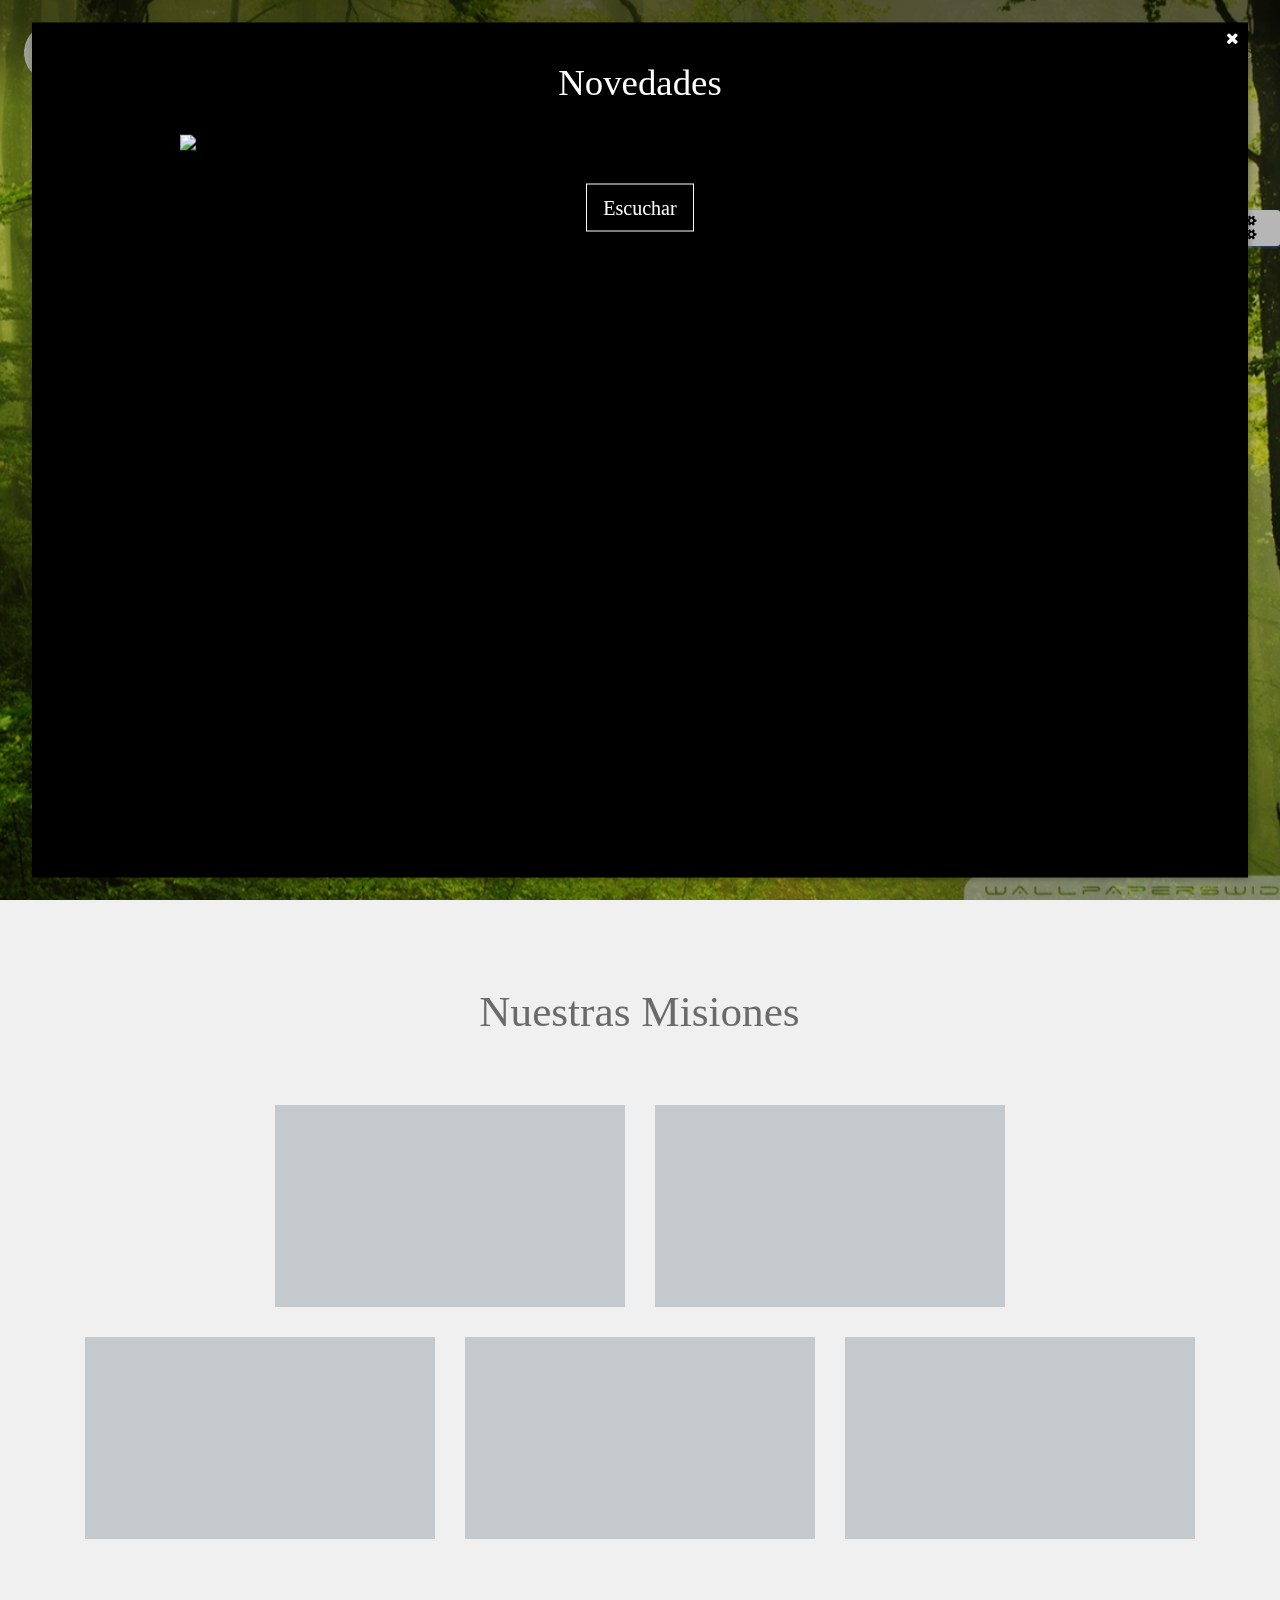
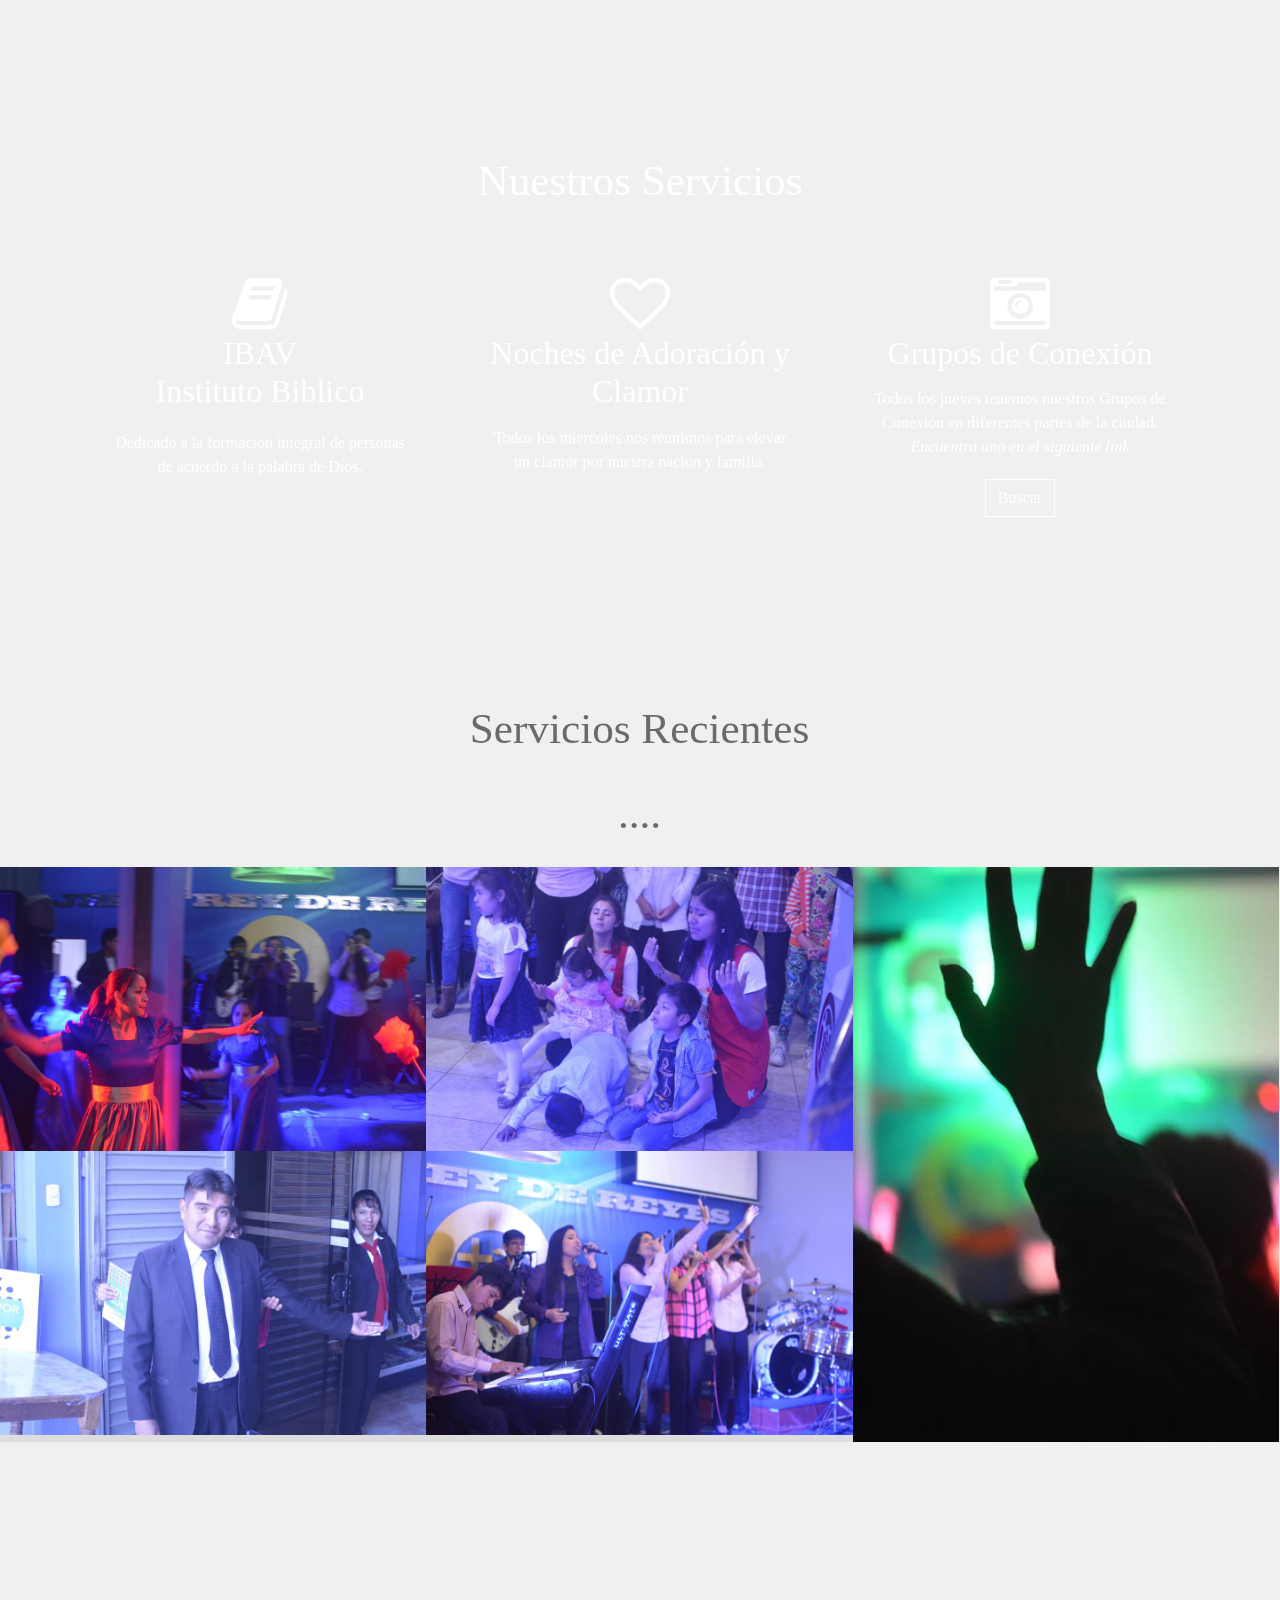
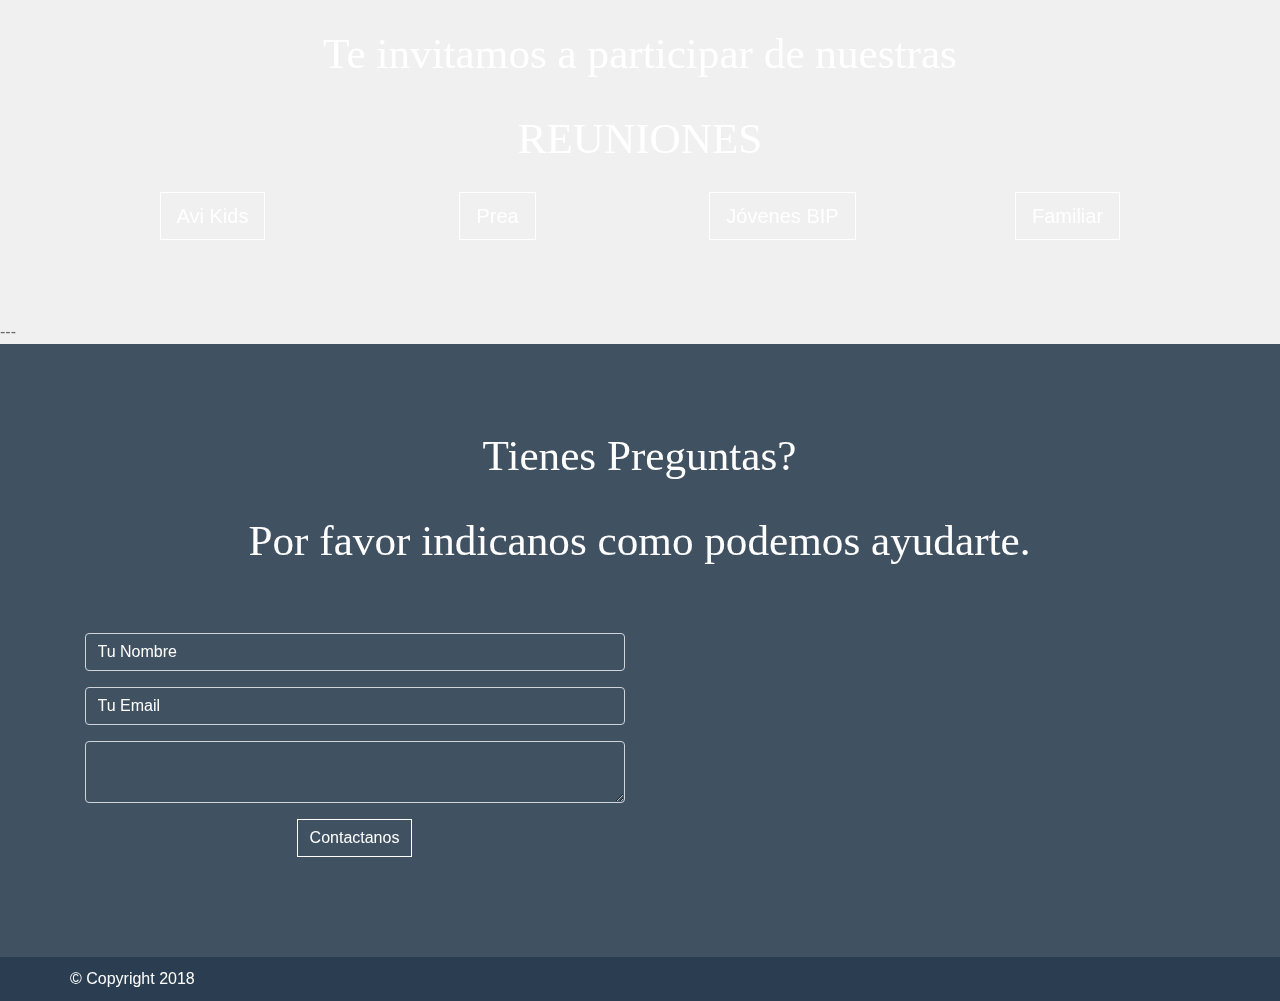
==== commit 6a72aada: "cambios principales a la rama de la pagina web" ====
--- a/Portal/index.html
+++ b/Portal/index.html
@@ -44,7 +44,7 @@
 						<a href="#wrapper"><i class="fa fa-gift"></i> Proximos Eventos</a>
 					</li>
 					<li>
-						<a href="avsound.mciaguaviva.com"><i class="fa fa-book"></i> Predicas en Audio</a>
+						<a target="_blank" rel="noopener noreferrer" href="#" onclick="window.open('http://avsound.mciaguavivaperu.com','_blank');"><i class="fa fa-book"></i> Predicas / Musica</a>
 					</li>
 					<li>
 						<a href="#services"><i class="fa fa-caret-square-o-right"></i> Ofrendas</a>
@@ -56,7 +56,7 @@
 						<a href="#blog"><i class="fa fa-wordpress"></i> Radio</a>
 					</li>-->
 					<li>
-						<a href="#parallax"><i class="fa fa-heart"></i> Ministerios</a>
+						<a href="ministerios.html"><i class="fa fa-heart"></i> Ministerios</a>
 					</li>
 					</li>
 				</ul>
@@ -128,9 +128,9 @@
 						          Nosotros
 						        </a>
 						        <div class="dropdown-menu" aria-labelledby="navbarDropdown">
-						          <a class="dropdown-item" href="#">Vision y Mision</a>					          
+						          <a class="dropdown-item" href="nosotros.html">Vision y Mision</a>					          
 						          <div class="dropdown-divider"></div>
-						          <a class="dropdown-item" href="#">Pastores Principales</a>
+						          <a class="dropdown-item" href="nosotros.html">Pastores Principales</a>
 						        </div>
 						      </li>
 						      <li class="nav-item active">
@@ -143,10 +143,10 @@
 						        <a class="nav-link" href="#misiones">Misiones</a>
 						      </li>
 						      <li class="nav-item">
-						        <a class="nav-link" href="#">Novedades</a>
+						        <a class="nav-link" href="#reuniones">Reuniones</a>
 						      </li>
 						      <li class="nav-item">
-						        <a class="nav-link" href="#">Contactanos</a>
+						        <a class="nav-link" href="#contact">Contactanos</a>
 						      </li>
 						    </ul>
 
@@ -241,7 +241,7 @@
 									<i class="fa fa-camera-retro"></i>
 									<h2 class="caviarDreams">Grupos de Conexión</h2>
 									<p class="caviarDreams">Todos los jueves tenemos nuestros Grupos de Conexión en diferentes partes de la ciudad. <cite title="Source Title">Encuentra uno en el siguiente link</cite></p>
-									<p><a href="#"><span class="btn btn-o-white">Buscar</span></a></p>
+									<p><a href="buscarGc.html"><span class="btn btn-o-white">Buscar</span></a></p>
 								</div>
 							</div>
 						</div>
@@ -352,39 +352,27 @@
 			<div class="content-block" id="ministerios">
 				<div class="">
 					<header class="block-heading cleafix">						
-						<p class="titleSection caviarDreams">Puedes servir a otros aqui!!</p>
-						<p class="titleSection caviarDreams">Ministerios</p>
+						<p class="titleSection caviarDreams">Servicios Recientes</p>
+						<p class="titleSection caviarDreams">....</p>
 					</header>
 					
 			<div class="grid">
 					<div class="grid-sizer"></div>
 					<div class="grid-item">
-						<img src="https://s3-us-west-2.amazonaws.com/s.cdpn.io/82/orange-tree.jpg" />
+						<img src="assets/images/danza_m.jpg" />
 					</div>
 					<div class="grid-item">
-						<img src="https://s3-us-west-2.amazonaws.com/s.cdpn.io/82/submerged.jpg" />
+						<img src="assets/images/niños_m.jpg" />
 					</div>
 					<div class="grid-item">
-						<img src="https://s3-us-west-2.amazonaws.com/s.cdpn.io/82/look-out.jpg" />
+						<img src="assets/images/manos_m.jpg" />
 					</div>
 					<div class="grid-item">
-						<img src="https://s3-us-west-2.amazonaws.com/s.cdpn.io/82/one-world-trade.jpg" />
+						<img src="assets/images/ugieres_m.jpg" />
 					</div>
 					<div class="grid-item">
-						<img src="https://s3-us-west-2.amazonaws.com/s.cdpn.io/82/drizzle.jpg" />
-					</div>
-					<!-- <div class="grid-item">
-						<img src="https://s3-us-west-2.amazonaws.com/s.cdpn.io/82/cat-nose.jpg" />
-					</div>
-					<div class="grid-item">
-						<img src="https://s3-us-west-2.amazonaws.com/s.cdpn.io/82/contrail.jpg" />
-					</div>
-					<div class="grid-item">
-						<img src="https://s3-us-west-2.amazonaws.com/s.cdpn.io/82/golden-hour.jpg" />
-					</div>
-					<div class="grid-item">
-						<img src="https://s3-us-west-2.amazonaws.com/s.cdpn.io/82/flight-formation.jpg" />
-					</div> -->
+						<img src="assets/images/alabanza.jpg" />
+					</div>					
 				</div>
 	
 					<!-- <section class="block-body">
@@ -418,7 +406,7 @@
 				</div>
 			</div><!-- /#testimonials -->
 
-			<div class="content-block parallax" id="parallax">
+			<div class="content-block parallax" id="reuniones">
 					<div class="container text-center">
 						<p class="titleSection caviarDreams">Te invitamos a participar de nuestras</p>
 						<p class="titleSection caviarDreams">REUNIONES</p>
@@ -451,7 +439,7 @@
 								    <div class="form-group">
 								    	<textarea class="form-control form-control-white" placeholder="" required></textarea>
 								    </div>
-								  <input type="submit" class="btn btn-o-white" value="Contactemonos!">
+								  <input type="submit" class="btn btn-o-white" value="Contactanos">
 								</form>
 							</div>
 						</div>
--- a/Portal/assets/css/style.css
+++ b/Portal/assets/css/style.css
@@ -193,10 +193,34 @@
 	font-size: 1.3em !important;
 }
 .size25{
-	font-size: 1.3em !important;
+	font-size: 2.3em !important;
+}
+.danzaBackground{
+	background-image: url("../../assets/images/danza_m.jpg");
+}
+.alabanzaBackground{
+	background-image: url("../../assets/images/alabanza.jpg");
+}
+.niñosBackground{
+	background-image: url("../../assets/images/niños_m.jpg");
+}
+.ugieresBackground{
+	background-image: url("../../assets/images/ugieres_m.jpg");
 }
 .piuraBackground{
 	background-image: url("../../assets/images/piura.png");
+}
+.punoBackground{
+	background-image: url("../../assets/images/puno.png");
+}
+.limaBackground{
+	background-image: url("../../assets/images/lima.png");
+}
+.tacnaBackground{
+	background-image: url("../../assets/images/tacna.png");
+}
+.aqpBackground{
+	background-image: url("../../assets/images/aqp.png");
 }
 #header .top h1{
 	margin-bottom: 0;
@@ -242,8 +266,14 @@
 .sizeHeight270{
 height: 270px;
 }
+.sizeHeight600{
+    height: 600px!important;
+    }
 .blackBackground{
     background: black;
+}
+.whiteBackground{
+    background: white;
 }
 .secondary-slogan{
 	font-size: 1.6em;
@@ -358,7 +388,7 @@
 	background-image: url(../images/traffic.jpg);
 	color: white;
 }
-#parallax {
+#reuniones {
 	background-image: url(../images/blue_mac2.jpg);
 	color: white;
 }
@@ -367,7 +397,7 @@
 	color: white;
 	background-color: #405162;
 }
-#parallax h1{
+#reuniones h1{
 	margin-bottom: 60px;
 	color: white;
 }
@@ -381,7 +411,7 @@
 
 .recent-work {
     width: 100%;
-    padding-bottom: 27%;
+    padding-bottom: 23%;
     background: #C3C9CC;
     display: table;
     text-align: center;
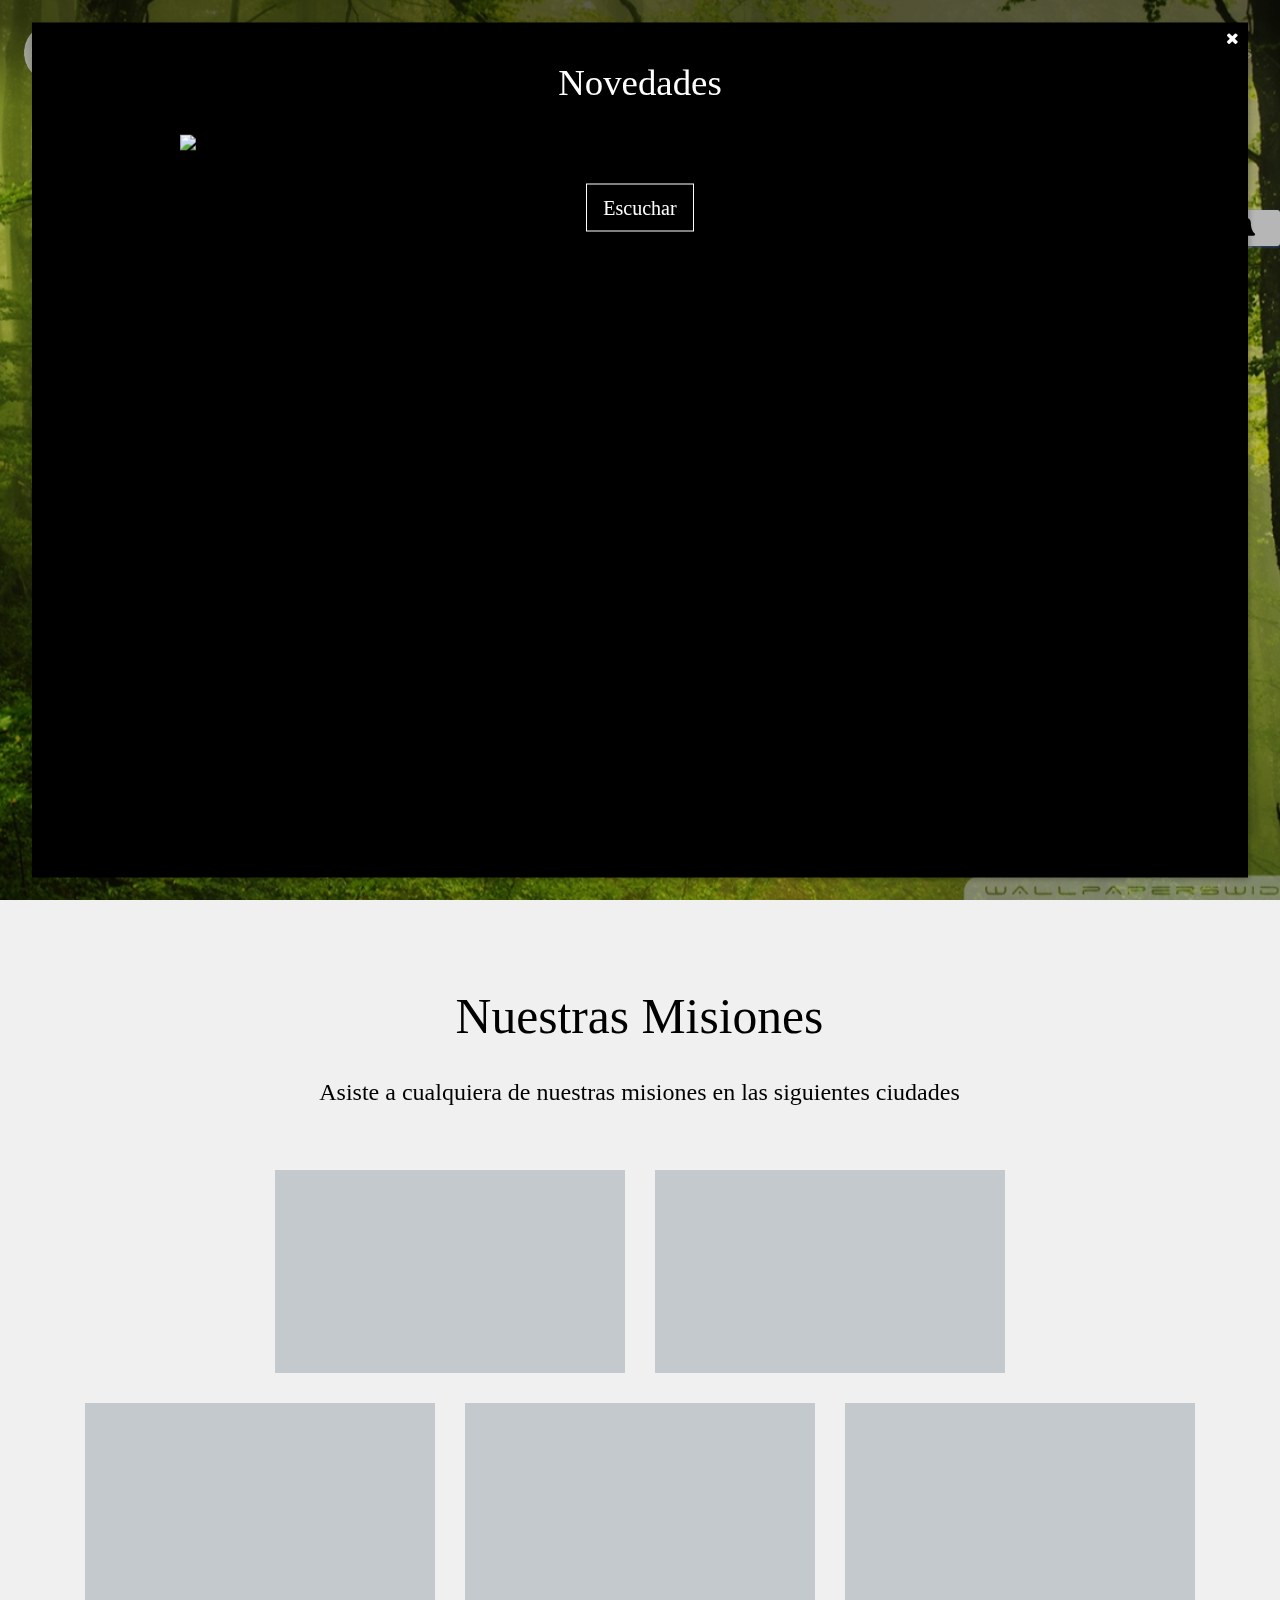
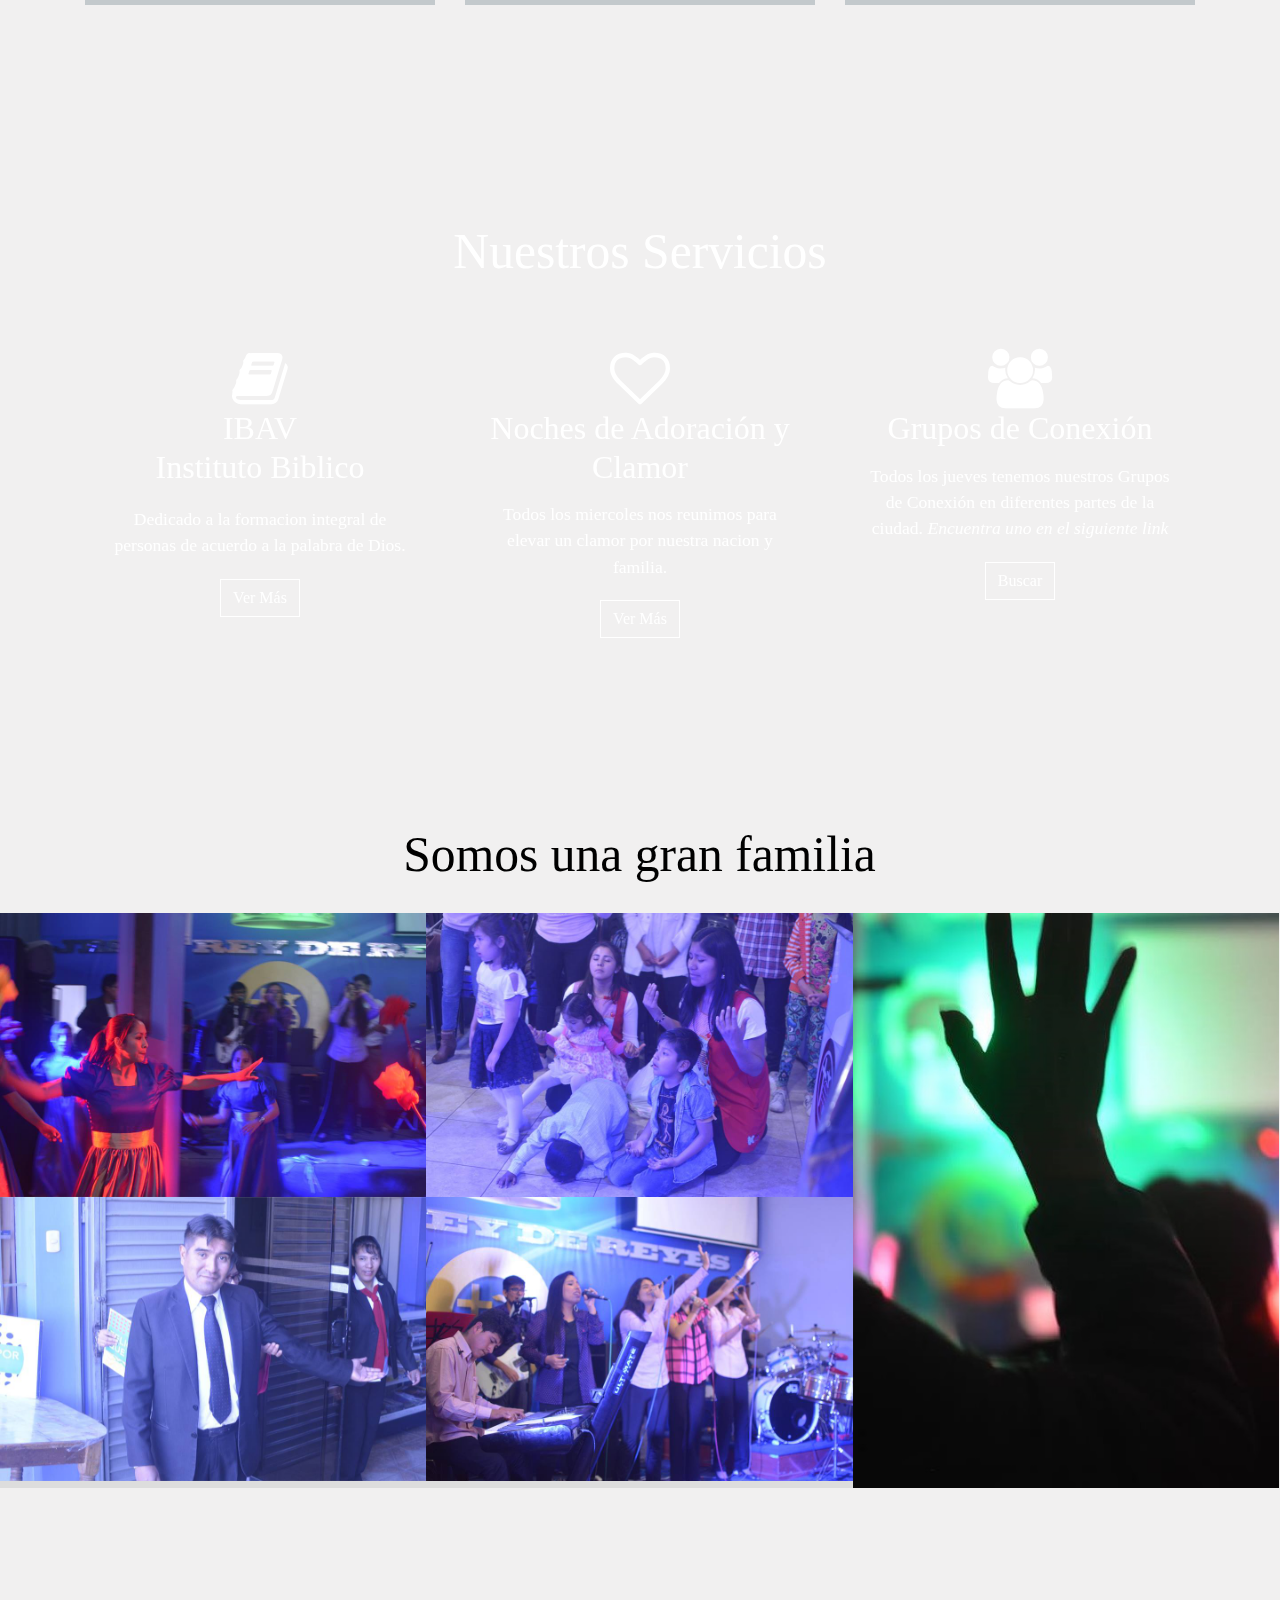
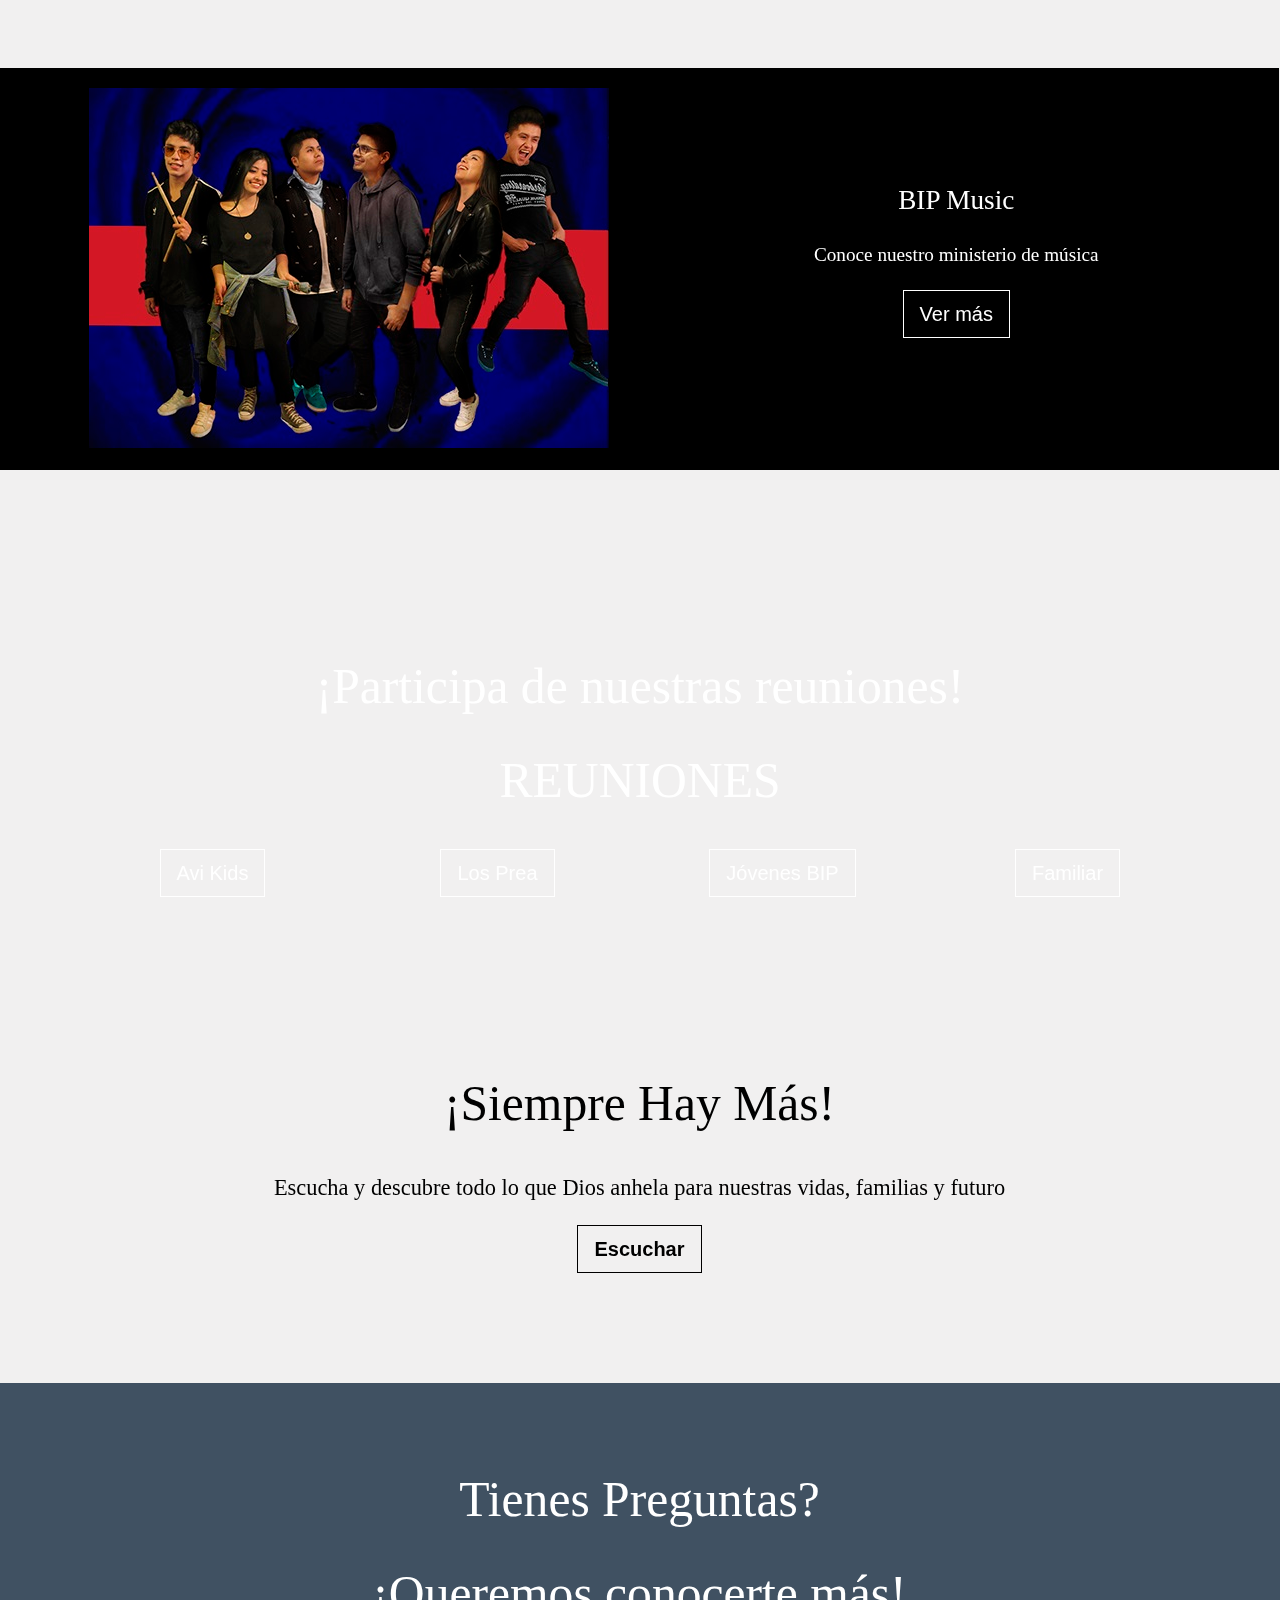
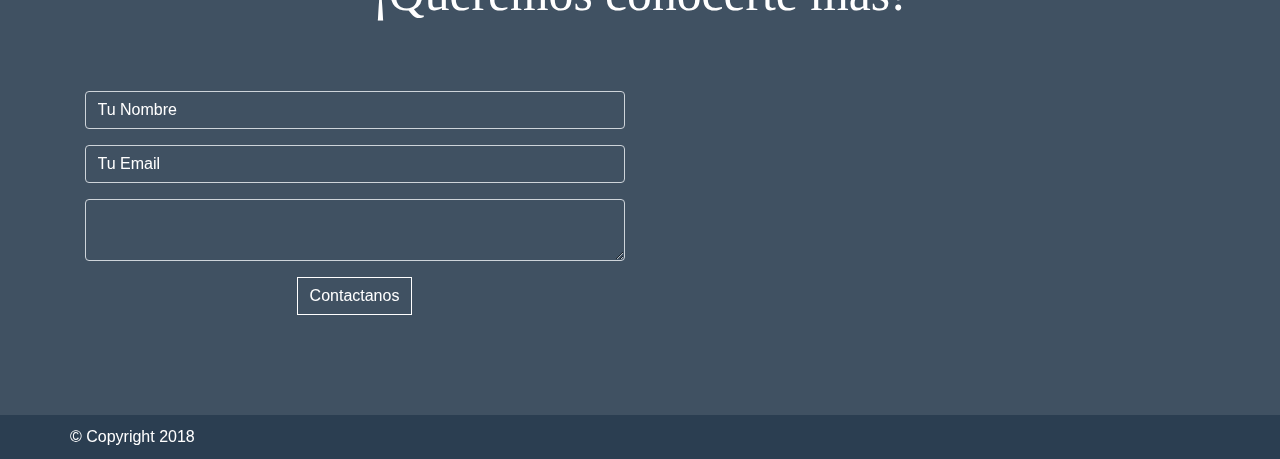
==== commit 793c0ded: "cambios principales al poryecto principal" ====
--- a/Portal/index.html
+++ b/Portal/index.html
@@ -12,7 +12,16 @@
 		<meta http-equiv="X-UA-Compatible" content="IE=edge">
 		<meta http-equiv="Content-Type" content="text/html; charset=UTF-8"/>
 		<meta name="viewport" content="width=device-width, initial-scale = 1.0, maximum-scale=1.0, user-scalable=no"/>
-		
+		<!-- <meta property="og:image" content="http://mciaguavivaperu.com/assets/css/images/03.jpg" /> -->
+
+		<meta property="og:url"                content="http://mciaguavivaperu.com" />
+		<meta property="og:type"               content="website" />
+		<meta property="og:title"              content="Mci Agua Viva Perú" />
+		<meta property="og:description"        content="Somos una Iglesia misionera hacedora de discípulos, para transformar vidas, bendecir familias, y alcanzar generaciones de una manera consistente día a día" />
+		<meta property="og:image"              content="https://i.ytimg.com/vi/Uow_2P8S6jo/hqdefault.jpg" />
+
+		<meta property="fb:app_id" content = "1939811193001848" />
+		<link href="https://i.ytimg.com/vi/Uow_2P8S6jo/hqdefault.jpg" rel="https://i.ytimg.com/vi/Uow_2P8S6jo/hqdefault.jpg" />
 		<link rel="stylesheet" href="assets/css/bootstrap.min.css">
 		<link rel="stylesheet" href="assets/css/font-awesome.min.css">
 		<link rel="stylesheet" href="assets/css/style.css" media="screen"/>
@@ -37,17 +46,17 @@
 			<div class="cross text-right">
 				<a class="toggleDrawer" href="#"><i class="fa fa-times-circle fa-2x"></i></a>
 			</div>
-			<h2>Especiales !!</h2>
+			<h2 class="caviarDreams">Especiales</h2>
 			<nav>
 				<ul class="nav nav-pills nav-stacked inline-block">
 					<li>
-						<a href="#wrapper"><i class="fa fa-gift"></i> Proximos Eventos</a>
+						<a href="#" onclick="openDialog()"><i class="fa fa-gift"></i> Proximos Eventos</a>
 					</li>
 					<li>
-						<a target="_blank" rel="noopener noreferrer" href="#" onclick="window.open('http://avsound.mciaguavivaperu.com','_blank');"><i class="fa fa-book"></i> Predicas / Musica</a>
+						<a href="#" onclick="openAudio()"><i class="fa fa-music "></i> Predicas en Audio</a>
 					</li>
 					<li>
-						<a href="#services"><i class="fa fa-caret-square-o-right"></i> Ofrendas</a>
+						<a href="#" onclick="openOf()" ><i class="fa fa-heart"></i> Ofrendas</a>
 					</li>
 					<!--<li>
 						<a href="#services"><i class="fa fa-tasks"></i> Predicas</a>
@@ -55,14 +64,14 @@
 					<!--<li>
 						<a href="#blog"><i class="fa fa-wordpress"></i> Radio</a>
 					</li>-->
-					<li>
-						<a href="ministerios.html"><i class="fa fa-heart"></i> Ministerios</a>
-					</li>
+					<!-- <li>
+						<a href="ministerios.html"><i class="fa fa-user"></i> Ministerios</a>
+					</li> -->
 					</li>
 				</ul>
 			</nav>
 			<div class="social">
-				<h2>Siguenos En Redes Sociales</h2>				
+				<h2 class="caviarDreams">Redes Sociales</h2>				
 				
 				<div class="card" style="width: 16rem;">
 				  <div class="fb-page" data-href="https://www.facebook.com/mciaguaviva/?ref=page_internal" data-tabs="timeline" data-height="70" data-small-header="false" data-adapt-container-width="true" data-hide-cover="false" data-show-facepile="false"><blockquote cite="https://www.facebook.com/mciaguaviva/?ref=page_internal" class="fb-xfbml-parse-ignore"><a href="https://www.facebook.com/mciaguaviva/?ref=page_internal">MCI AGUA VIVA PERÚ</a></blockquote></div>
@@ -73,14 +82,20 @@
 				</div>
 
 				<div class="card d-none" style="width: 16rem;">
-				  <img class="card-img-top" src="assets/images/youtube.png" alt="Canal de Youtube">
-				  <div class="card-body">
-				    <h5 class="card-title">YouTube</h5>
-					<script src="https://apis.google.com/js/platform.js"></script>
-					<div class="g-ytsubscribe" data-channel="GoogleDevelopers" data-layout="default" data-count="default"></div>
-				  </div>
+					<div class="fb-page" data-href="https://www.facebook.com/PastorJorgeMaza/?ref=page_internal" data-tabs="timeline" data-height="70" data-small-header="false" data-adapt-container-width="true" data-hide-cover="false" data-show-facepile="false"><blockquote cite="https://www.facebook.com/PastorJorgeMaza/?ref=page_internal" class="fb-xfbml-parse-ignore"><a href="https://www.facebook.com/PastorJorgeMaza/?ref=page_internal">Pastor Jorge Maza</a></blockquote></div>
+					<div class="card-body">
+						<h5 class="card-title">Facebook</h5>
+							<div class="fb-like" data-href="https://www.facebook.com/PastorJorgeMaza/?ref=page_internal" data-layout="standard" data-action="like" data-size="small" data-show-faces="true" data-share="true"></div>
+					</div>
 				</div>				
 
+				<!-- <div class="card d-none" style="width: 16rem;">
+						<div class="fb-page" data-href="https://www.facebook.com/BIP-460269064127924/?ref=page_internal" data-tabs="timeline" data-height="70" data-small-header="false" data-adapt-container-width="true" data-hide-cover="false" data-show-facepile="false"><blockquote cite="https://www.facebook.com/BIP-460269064127924/?ref=page_internal" class="fb-xfbml-parse-ignore"><a href="https://www.facebook.com/BIP-460269064127924/?ref=page_internal">Jóvenes BIP</a></blockquote></div>
+						<div class="card-body">
+							<h5 class="card-title">Facebook</h5>
+								<div class="fb-like" data-href="https://www.facebook.com/BIP-460269064127924/?ref=page_internal" data-layout="standard" data-action="like" data-size="small" data-show-faces="true" data-share="true"></div>
+						</div>
+					</div> -->
 			</div>
 		</div><!-- #drawer-right -->
 				
@@ -94,7 +109,12 @@
 				      	<section class="text-left background-opacity">
 							<div class="slogan">
 								<div class="font-weight main-family row">
-									<div class="col highTide witheColor">Bienvenidos a <mark class="creamColor">casa</mark></div>
+									<div class="col caviarDreams witheColor">BIENVENIDOS</mark></div>									
+								</div>
+								<div class="row main-family text-center">
+									<div class="col">
+										<a href="nosotros.html"><span class="btn btn-o-white brigth">Conócenos</span></a>
+									</div>	
 								</div>
 							</div>
 						</section>
@@ -128,16 +148,16 @@
 						          Nosotros
 						        </a>
 						        <div class="dropdown-menu" aria-labelledby="navbarDropdown">
-						          <a class="dropdown-item" href="nosotros.html">Vision y Mision</a>					          
+						          <a class="dropdown-item" href="nosotros.html">Conocenos</a>		<!-- 			          
 						          <div class="dropdown-divider"></div>
-						          <a class="dropdown-item" href="nosotros.html">Pastores Principales</a>
+						          <a class="dropdown-item" href="nosotros.html">Pastores Principales</a> -->
 						        </div>
 						      </li>
 						      <li class="nav-item active">
 						        <a class="nav-link" href="#servicios">Servicios <span class="sr-only">(current)</span></a>
 						      </li>
 						      <li class="nav-item">
-						        <a class="nav-link" href="#ministerios">Ministerios</a>
+						        <a class="nav-link" href="#ministerios">Recientes</a>
 						      </li>
 						      <li class="nav-item">
 						        <a class="nav-link" href="#misiones">Misiones</a>
@@ -168,7 +188,7 @@
 							</a>
 						</section>
 						<div id="menu-icon">
-							<div><a class="toggleDrawer" href="#L384"><i class="fa fa-cogs" aria-hidden="true"></i></a></div>
+							<div><a class="toggleDrawer" href="#L384"><i class="fa fa-bell" aria-hidden="true"></i></a></div>
 						</div>
 					</div>
 				</div> 
@@ -179,16 +199,19 @@
 					<header class="block-heading cleafix text-center caviarDreams">
 						<p class="titleSection">Nuestras Misiones</p>
 					</header>
+					<div class="sub-title text-center caviarDreams size16">
+						Asiste a cualquiera de nuestras misiones en las siguientes ciudades
+					</div>
 					<section class="block-body">
 						<div class="row">
 							<div class="col-sm-2"></div>
 							<div class="col-sm-4">
-								<a href="misiones.html" class="recent-work" style="background-image:url(assets/images/aqp.png)">
+								<a href="misiones.html#arequipa" class="recent-work" style="background-image:url(assets/images/aqp.png)">
 									<span class="size15 btn btn-o-white">Arequipa</span>
 								</a>
 							</div>
 							<div class="col-sm-4">
-								<a href="misiones.html" class="recent-work" style="background-image:url(assets/images/puno.png)">
+								<a href="misiones.html#puno" class="recent-work" style="background-image:url(assets/images/puno.png)">
 									<span class="size15 btn btn-o-white">Puno</span>
 								</a>
 							</div>
@@ -196,17 +219,17 @@
 						</div>
 						<div class="row">
 							<div class="col-sm-4">
-								<a href="misiones.html" class="recent-work" style="background-image:url(assets/images/tacna.png)">
+								<a href="misiones.html#tacna" class="recent-work" style="background-image:url(assets/images/tacna.png)">
 									<span class="btn btn-o-white size15">Tacna</span>
 								</a>
 							</div>
 							<div class="col-sm-4">
-								<a href="misiones.html" class="recent-work" style="background-image:url(assets/images/lima.png)">
+								<a href="misiones.html#lima" class="recent-work" style="background-image:url(assets/images/lima.png)">
 									<span class="size15 btn btn-o-white">Lima</span>
 								</a>
 							</div>
 							<div class="col-sm-4">
-								<a href="misiones.html" class="recent-work" style="background-image:url(assets/images/piura.png)">
+								<a href="misiones.html#piura" class="recent-work" style="background-image:url(assets/images/piura.png)">
 									<span class="size15 btn btn-o-white">Piura</span>
 								</a>
 							</div>
@@ -226,21 +249,23 @@
 								<div class="service">
 									<i class="fa fa-book"></i>
 									<h2 class="caviarDreams">IBAV <p>Instituto Biblico</p> </h2>									
-									<p class="caviarDreams">Dedicado a la formacion integral de personas de acuerdo a la palabra de Dios.</p>
+									<p class="caviarDreams size11">Dedicado a la formacion integral de personas de acuerdo a la palabra de Dios.</p>
+									<p><a href="ibav.html"><span class="btn btn-o-white">Ver Más</span></a></p>
 								</div>
 							</div>
 							<div class="col-md-4">
 								<div class="service">
 									<i class="fa fa-heart-o"></i>
 									<h2 class="caviarDreams">Noches de Adoración y Clamor</h2>
-									<p class="caviarDreams">Todos los miercoles nos reunimos para elevar un clamor por nuestra nacion y familia.</p>
+									<p class="caviarDreams size11">Todos los miercoles nos reunimos para elevar un clamor por nuestra nacion y familia.</p>
+									<p><a href="adoracion.html"><span class="btn btn-o-white">Ver Más</span></a></p>
 								</div>
 							</div>
 							<div class="col-md-4">
 								<div class="service">
-									<i class="fa fa-camera-retro"></i>
+									<i class="fa fa-users"></i>
 									<h2 class="caviarDreams">Grupos de Conexión</h2>
-									<p class="caviarDreams">Todos los jueves tenemos nuestros Grupos de Conexión en diferentes partes de la ciudad. <cite title="Source Title">Encuentra uno en el siguiente link</cite></p>
+									<p class="caviarDreams size11">Todos los jueves tenemos nuestros Grupos de Conexión en diferentes partes de la ciudad. <cite title="Source Title">Encuentra uno en el siguiente link</cite></p>
 									<p><a href="buscarGc.html"><span class="btn btn-o-white">Buscar</span></a></p>
 								</div>
 							</div>
@@ -249,111 +274,10 @@
 				</div>
 			</div><!-- #services -->
 
-
-			<!-- <div class="content-block" id="blog">
-				<div class="container">
-					<header class="block-heading cleafix">
-						<a href="#" class="btn btn-o btn-lg pull-right">Cambiar</a>						
-						<p class="titleSection caviarDreams">Galleria.</p>
-					</header> -->
-					<!-- <section class="block-body">
-						<div class="row">
-							<div class="col-sm-4 blog-post">
-								<img src="assets/images/bike_water1-1000x600.jpg">
-								<a href="#"><h2>Design Your Mind</h2></a>
-								<div class="date">3 Nov, 2014</div>
-								<p>In at accumsan risus. Nam id volutpat ante. Etiam vel mi mattis, vulputate nunc nec, sodales nibh. Etiam nulla magna, gravida eget ultricies sit amet, hendrerit in lorem.</p>
-								<a href="">Read More</a>
-							</div>
-							<div class="col-sm-4 blog-post">
-								<img src="assets/images/mac_glasses1-1000x600.jpg">
-								<a href="#"><h2>Winter Is Comming</h2></a>
-								<div class="date">3 Nov, 2014</div>
-								<p>In at accumsan risus. Nam id volutpat ante. Etiam vel mi mattis, vulputate nunc nec, sodales nibh. Etiam nulla magna, gravida eget ultricies sit amet, hendrerit in lorem.</p>
-								<a href="">Read More</a>
-							</div>
-							<div class="col-sm-4 blog-post">
-								<img src="assets/images/road-1000x600.jpg">
-								<a href="#"><h2>The Illustration</h2></a>
-								<div class="date">3 Nov, 2014</div>
-								<p>In at accumsan risus. Nam id volutpat ante. Etiam vel mi mattis, vulputate nunc nec, sodales nibh. Etiam nulla magna, gravida eget ultricies sit amet, hendrerit in lorem.</p>
-								<a href="">Read More</a>
-							</div>
-						</div>
-					</section> -->
-					<!-- <div class="row text-center text-lg-left">
-
-						<div class="col-lg-3 col-md-4 col-xs-6">
-							<a href="#" class="d-block mb-4 h-100">
-								<img class="img-fluid img-thumbnail" src="http://placehold.it/400x300" alt="">
-							</a>
-						</div>
-						<div class="col-lg-3 col-md-4 col-xs-6">
-							<a href="#" class="d-block mb-4 h-100">
-								<img class="img-fluid img-thumbnail" src="http://placehold.it/400x300" alt="">
-							</a>
-						</div>
-						<div class="col-lg-3 col-md-4 col-xs-6">
-							<a href="#" class="d-block mb-4 h-100">
-								<img class="img-fluid img-thumbnail" src="http://placehold.it/400x300" alt="">
-							</a>
-						</div>
-						<div class="col-lg-3 col-md-4 col-xs-6">
-							<a href="#" class="d-block mb-4 h-100">
-								<img class="img-fluid img-thumbnail" src="http://placehold.it/400x300" alt="">
-							</a>
-						</div>
-						<div class="col-lg-3 col-md-4 col-xs-6">
-							<a href="#" class="d-block mb-4 h-100">
-								<img class="img-fluid img-thumbnail" src="http://placehold.it/400x300" alt="">
-							</a>
-						</div>
-						<div class="col-lg-3 col-md-4 col-xs-6">
-							<a href="#" class="d-block mb-4 h-100">
-								<img class="img-fluid img-thumbnail" src="http://placehold.it/400x300" alt="">
-							</a>
-						</div>
-						<div class="col-lg-3 col-md-4 col-xs-6">
-							<a href="#" class="d-block mb-4 h-100">
-								<img class="img-fluid img-thumbnail" src="http://placehold.it/400x300" alt="">
-							</a>
-						</div>
-						<div class="col-lg-3 col-md-4 col-xs-6">
-							<a href="#" class="d-block mb-4 h-100">
-								<img class="img-fluid img-thumbnail" src="http://placehold.it/400x300" alt="">
-							</a>
-						</div>
-						<div class="col-lg-3 col-md-4 col-xs-6">
-							<a href="#" class="d-block mb-4 h-100">
-								<img class="img-fluid img-thumbnail" src="http://placehold.it/400x300" alt="">
-							</a>
-						</div>
-						<div class="col-lg-3 col-md-4 col-xs-6">
-							<a href="#" class="d-block mb-4 h-100">
-								<img class="img-fluid img-thumbnail" src="http://placehold.it/400x300" alt="">
-							</a>
-						</div>
-						<div class="col-lg-3 col-md-4 col-xs-6">
-							<a href="#" class="d-block mb-4 h-100">
-								<img class="img-fluid img-thumbnail" src="http://placehold.it/400x300" alt="">
-							</a>
-						</div>
-						<div class="col-lg-3 col-md-4 col-xs-6">
-							<a href="#" class="d-block mb-4 h-100">
-								<img class="img-fluid img-thumbnail" src="http://placehold.it/400x300" alt="">
-							</a>
-						</div>
-					</div>
-				</div>
-			</div>#blog -->
-
-
-			
 			<div class="content-block" id="ministerios">
 				<div class="">
 					<header class="block-heading cleafix">						
-						<p class="titleSection caviarDreams">Servicios Recientes</p>
-						<p class="titleSection caviarDreams">....</p>
+						<p class="titleSection caviarDreams">Somos una gran familia</p>						
 					</header>
 					
 			<div class="grid">
@@ -374,57 +298,63 @@
 						<img src="assets/images/alabanza.jpg" />
 					</div>					
 				</div>
-	
-					<!-- <section class="block-body">
-						<div class="row">
-							<div class="col-md-4">
-								<div class="ministerios">
-									<img src="assets/images/testimonial_31-190x190.jpg">
-									<p>In at accumsan risus. Nam id volutpat ante. Etiam vel mi mattis, vulputate nunc nec, sodales nibh. Etiam nulla magna, gravida eget ultricies sit amet, hendrerit in lorem.</p>
-									<strong>Jhon Doe</strong><br/>
-									<span>Head of Ideas, Technext</span>
-								</div>
-							</div>
-							<div class="col-md-4">
-								<div class="ministerios">
-									<img src="assets/images/testimonial_11-190x190.jpg">
-									<p>In at accumsan risus. Nam id volutpat ante. Etiam vel mi mattis, vulputate nunc nec, sodales nibh. Etiam nulla magna, gravida eget ultricies sit amet, hendrerit in lorem.</p>
-									<strong>Jane Doe</strong><br/>
-									<span>CEO, Apple Inc</span>
-								</div>
-							</div>
-							<div class="col-md-4">
-								<div class="ministerios">
-									<img src="assets/images/testimonial_22-190x190.jpg">
-									<p>In at accumsan risus. Nam id volutpat ante. Etiam vel mi mattis, vulputate nunc nec, sodales nibh. Etiam nulla magna, gravida eget ultricies sit amet, hendrerit in lorem.</p>
-									<strong>Albert Doe</strong><br/>
-									<span>Team Lead, Design Studio</span>
-								</div>
-							</div>
-						</div>
-					</section> -->
 				</div>
 			</div><!-- /#testimonials -->
+
+			<div class="content-block " id="servidores">
+					<div class="blackBackground">
+						<!-- <header class="block-heading cleafix text-center">						
+							<p class="titleSection caviarDreams">Puedes ayudar al servicio de otros</p>						
+						</header> -->
+					<div class="mainViewScroll">
+						<div class="row">
+							<div class="col-xs-6 img paddingVertical90">
+								<img src="assets/images/bip_music.jpg" alt="">
+							</div>
+							<div class="align-self-center col-md-6 text-center padding25 witheColor">
+								<div class="text-center">
+									<p class="caviarDreams size17">BIP Music</p>
+									<p class="caviarDreams size12">Conoce nuestro ministerio de música</p>
+									<p><a target="_blank" href="https://www.facebook.com/Bip-Music-2144775942423781/" class="btn btn-o-white btn-lg">Ver más</a></p>
+								</div>
+							</div>
+						</div>
+					</div>	
+				</div>
+			</div>
 
 			<div class="content-block parallax" id="reuniones">
 					<div class="container text-center">
-						<p class="titleSection caviarDreams">Te invitamos a participar de nuestras</p>
+						<p class="titleSection caviarDreams">¡Participa de nuestras reuniones!</p>
 						<p class="titleSection caviarDreams">REUNIONES</p>
 						<div class="row">
-							<div class="col-md-3"><a href="" class="btn btn-o-white btn-lg">Avi Kids</a></div>
-							<div class="col-md-3"><a href="" class="btn btn-o-white btn-lg">Prea</a></div>
-							<div class="col-md-3"><a href="" class="btn btn-o-white btn-lg">Jóvenes BIP</a></div>
-							<div class="col-md-3"><a href="" class="btn btn-o-white btn-lg">Familiar</a></div>
+							<div class="col-md-3 padding10"><a href="avikids.html" class="btn btn-o-white btn-lg">Avi Kids</a></div>
+							<div class="col-md-3 padding10"><a href="prea.html" class="btn btn-o-white btn-lg">Los Prea</a></div>
+							<div class="col-md-3 padding10"><a href="bip.html" class="btn btn-o-white btn-lg">Jóvenes BIP</a></div>
+							<div class="col-md-3 padding10"><a href="misiones.html" class="btn btn-o-white btn-lg">Familiar</a></div>
 						</div>					
 					</div>
-				</div><!-- #parallax -->
-	<div>---</div>
+			</div>
+
+			<div class="content-block" id="music">
+				<div class="text-center">
+					<header class="block-heading cleafix">						
+						<p class="titleSection caviarDreams">¡Siempre Hay Más!</p>						
+					</header>
+					<div class="sub-title text-center caviarDreams size14 padding10">
+						 Escucha y descubre todo lo que Dios anhela para nuestras vidas, familias y futuro
+					</div>
+					<div class="text-center padding10">
+						<a href="http://mciaguavivaperu.com/avsound" class="btn btn-o-black btn-lg">Escuchar</a>	
+					</div>
+				</div>
+			</div>
 
 			<div class="content-block" id="contact">
 				<div class="container text-center">
 					<header class="block-heading cleafix">
 						<p class="titleSection caviarDreams">Tienes Preguntas?</p>
-						<p class="titleSection caviarDreams">Por favor indicanos como podemos ayudarte.</p>
+						<p class="titleSection caviarDreams"> ¡Queremos conocerte más!</p>
 					</header>
 					<section class="block-body">
 						<div class="row">
@@ -508,6 +438,26 @@
 	</div>
 	
 <script>
+	
+	var alreadyOpen = localStorage.getItem("popUpOpen");
+	if(alreadyOpen == "Y"){
+		hideDialog();
+	}
+
+	localStorage.setItem("popUpOpen", "Y");
+
+	function openDialog(){
+		$("#dialog_state").attr("checked","checked");
+	}
+	function hideDialog(){
+		$("#dialog_state").click();
+	}
+	function openAudio(){
+		window.open('http://mciaguavivaperu.com/avsound','_blank');
+	}
+	function openOf(){
+		window.open('ofrendas.html','_self');
+	}
 		window.fbAsyncInit = function() {
 		  FB.init({
 			appId      : '513454769135233',
--- a/Portal/assets/css/style.css
+++ b/Portal/assets/css/style.css
@@ -49,7 +49,7 @@
 }
 
 body {
-	color: #6a6a6a;	
+	color: black;	
 	background: #f1f0f0;
 }
 
@@ -61,7 +61,9 @@
 	text-decoration: none;
 	outline: none;
 }
-
+.inherit{
+    font-family: inherit;
+}
 a{	
 	color: white;
 	-o-transition: all .4s;
@@ -101,7 +103,29 @@
     color: #6a6a6a;
 }
 
-
+.btn.btn-o-black {
+    border: 1px solid black;
+    color: black;
+    background: transparent;
+    font-weight: 700;
+}
+.btn.btn-o-black:hover {
+    background: black;
+    color: white;
+    font-weight: 600;
+}
+.btn.btn-o-black-static {
+    background: black;
+    color: white;
+    font-weight: 600;
+}
+.brigth{
+    font-weight: 700;
+}
+.noMarginNoPadding{
+    padding: 0px;
+    margin: 0px;
+}
 /*////////////////////////////////////////////////////////////////////////
 //  02 - Header
 ///////////////////////////////////////////////////////////////////////*/
@@ -186,15 +210,67 @@
 	font-family: Caviar Dreams;
 	font-size: 1.5em;
 }
+.hide{
+    visibility: none;
+    display: none;
+}
+.mainPageDescription{
+    color: black;
+    font-weight: 700;
+}
+.mainWhitePageDescription{
+    color: white;
+    font-weight: 700;
+}
+.padding25{
+    padding: 45px;
+}
+.paddingVertical90{
+    padding: 20px 20px 22px 104px;
+}
+.padding10{
+    padding: 10px;
+}
 .size35 {
     font-size: 3.3em !important;
 }
+.size17{
+	font-size: 1.7em !important;
+}
+.size11{
+	font-size: 1.1em !important;
+}
+.size12{
+	font-size: 1.2em !important;
+}
 .size15{
 	font-size: 1.3em !important;
 }
+.size14{
+	font-size: 1.4em !important;
+}
+.size16{
+	font-size: 1.5em !important;
+}
+.size07{
+	font-size: 0.7em !important;
+}
+.size05{
+	font-size: 0.5em !important;
+}
+.size03{
+	font-size: 0.3em !important;
+}
+.size02{
+	font-size: 0.2em !important;
+}
 .size25{
 	font-size: 2.3em !important;
 }
+.maxWidth50{
+    max-width: 50%;
+}
+
 .danzaBackground{
 	background-image: url("../../assets/images/danza_m.jpg");
 }
@@ -221,6 +297,9 @@
 }
 .aqpBackground{
 	background-image: url("../../assets/images/aqp.png");
+}
+.aviKidsBackground{
+    background-image: url("../../assets/images/fondo_avi.jpg");
 }
 #header .top h1{
 	margin-bottom: 0;
@@ -270,7 +349,7 @@
     height: 600px!important;
     }
 .blackBackground{
-    background: black;
+    background: black !important;
 }
 .whiteBackground{
     background: white;
@@ -280,9 +359,6 @@
 	color: rgba(0,0,0,.5);
 	line-height: 1em;
 	font-family: 'Alegreya SC';
-}
-.padding25{
-    padding: 45px;
 }
 #header .bottom {
     bottom: 10%;
@@ -397,6 +473,12 @@
 	color: white;
 	background-color: #405162;
 }
+#music{
+  background: url("../../assets/images/fondo_music.png")no-repeat center;
+  background-size: cover;
+   height: 110%;
+   width: 100% ;
+}
 #reuniones h1{
 	margin-bottom: 60px;
 	color: white;
@@ -428,10 +510,10 @@
 	margin-top: -18px;
 	opacity: 0;
 	position: relative;
-	z-index: 1;
+	/*z-index: 1;*/
 }
 .recent-work:before {
-    background: rgba(2, 56, 58, 0.7);
+    background: rgba(2, 56, 58, 0.45);
     height: 100%;
     width: 100%;
     position: absolute;
@@ -663,7 +745,7 @@
 }
 
 .titleSection{
-	font-size: 2.7em;
+	font-size: 3.1em;
 }
 
 @font-face {
@@ -834,4 +916,28 @@
 
 .margin-bottom{
   margin-bottom: 30px;  
-}+}
+
+@media screen and (max-width: 400px) {
+    .paddingVertical90{
+        padding: 0px 0px 0px 0px;
+    }
+    .image-logo-responsive {
+        height: 40px;
+        width: 70%;
+    }    
+    .titleSection {
+      font-size: 1.8em;
+    }
+    .slogan {
+        font-size: 3.5em;
+        margin-bottom: 15px;
+        line-height: 1em;
+        font-family: 'Nixie One';
+        color: black;
+        text-align: center;
+    }
+    .sub-title{
+      font-size: 1.0em !important;
+    }
+  }
